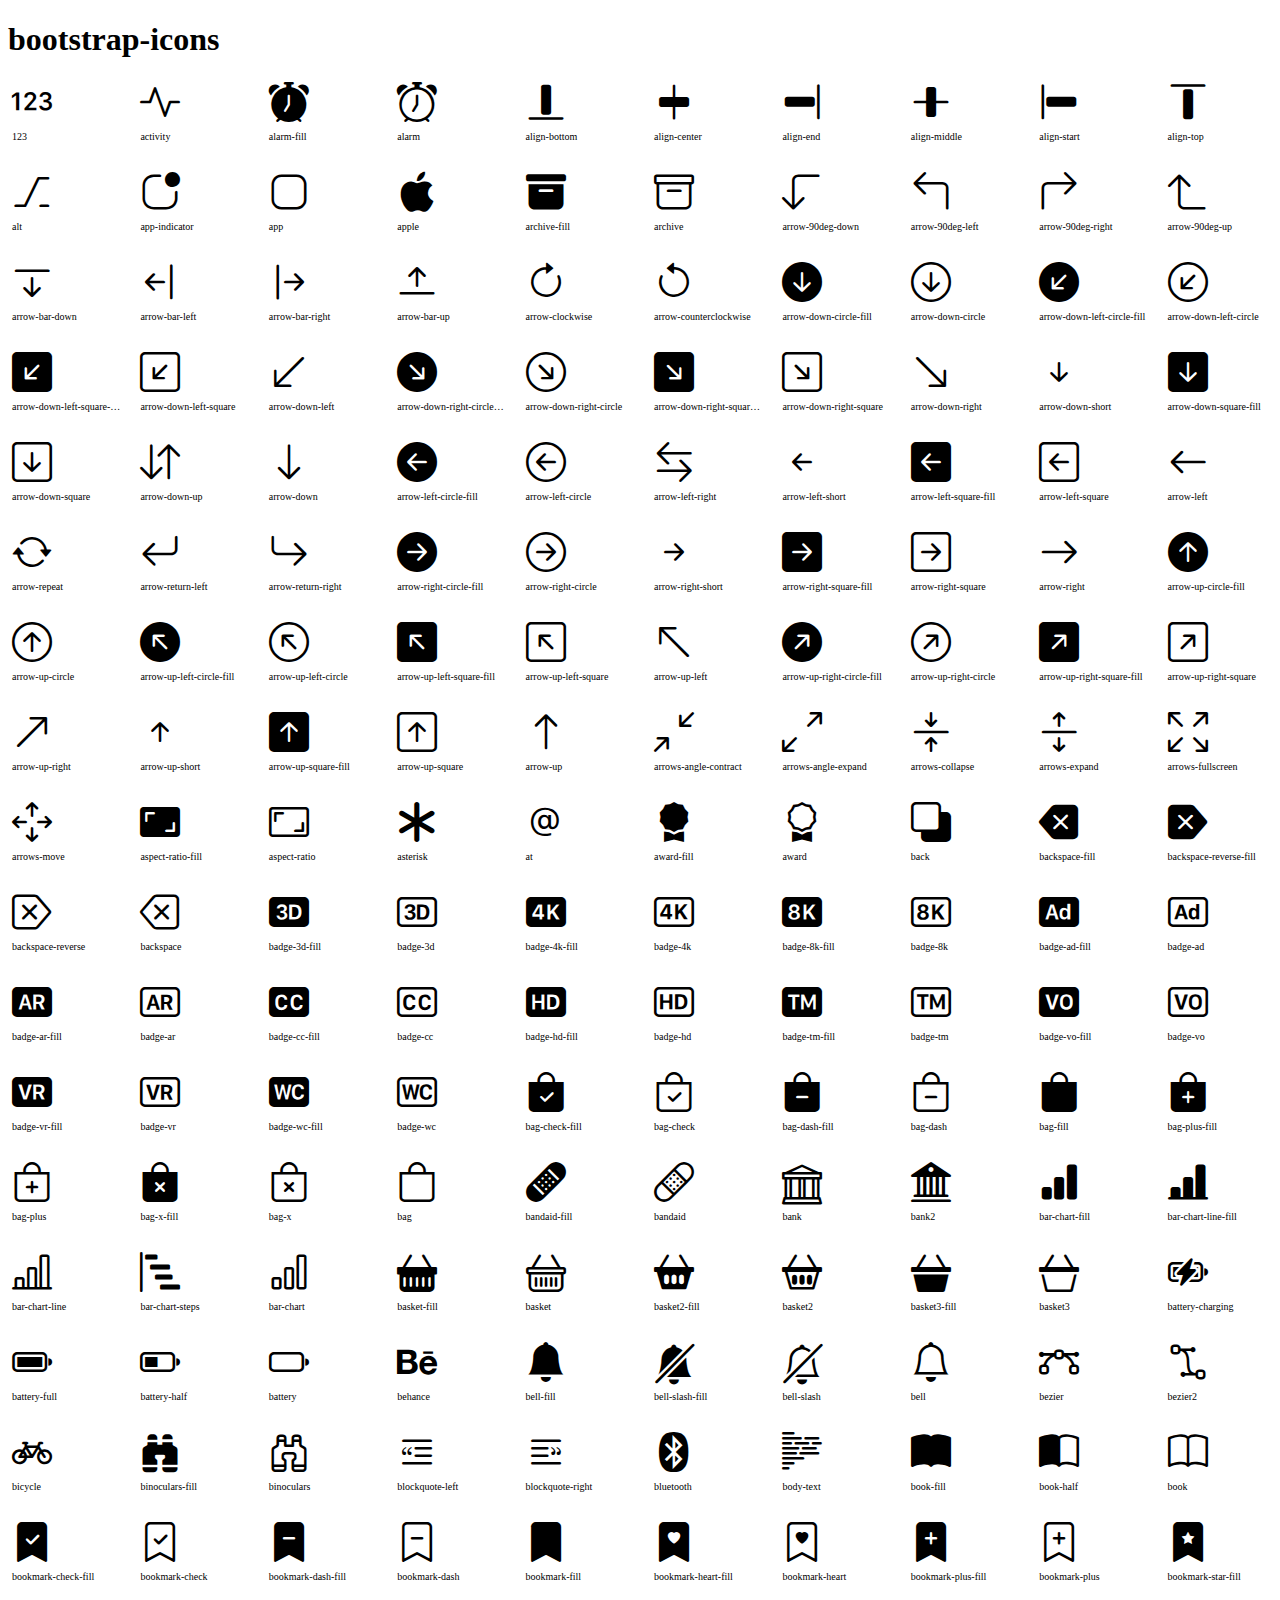
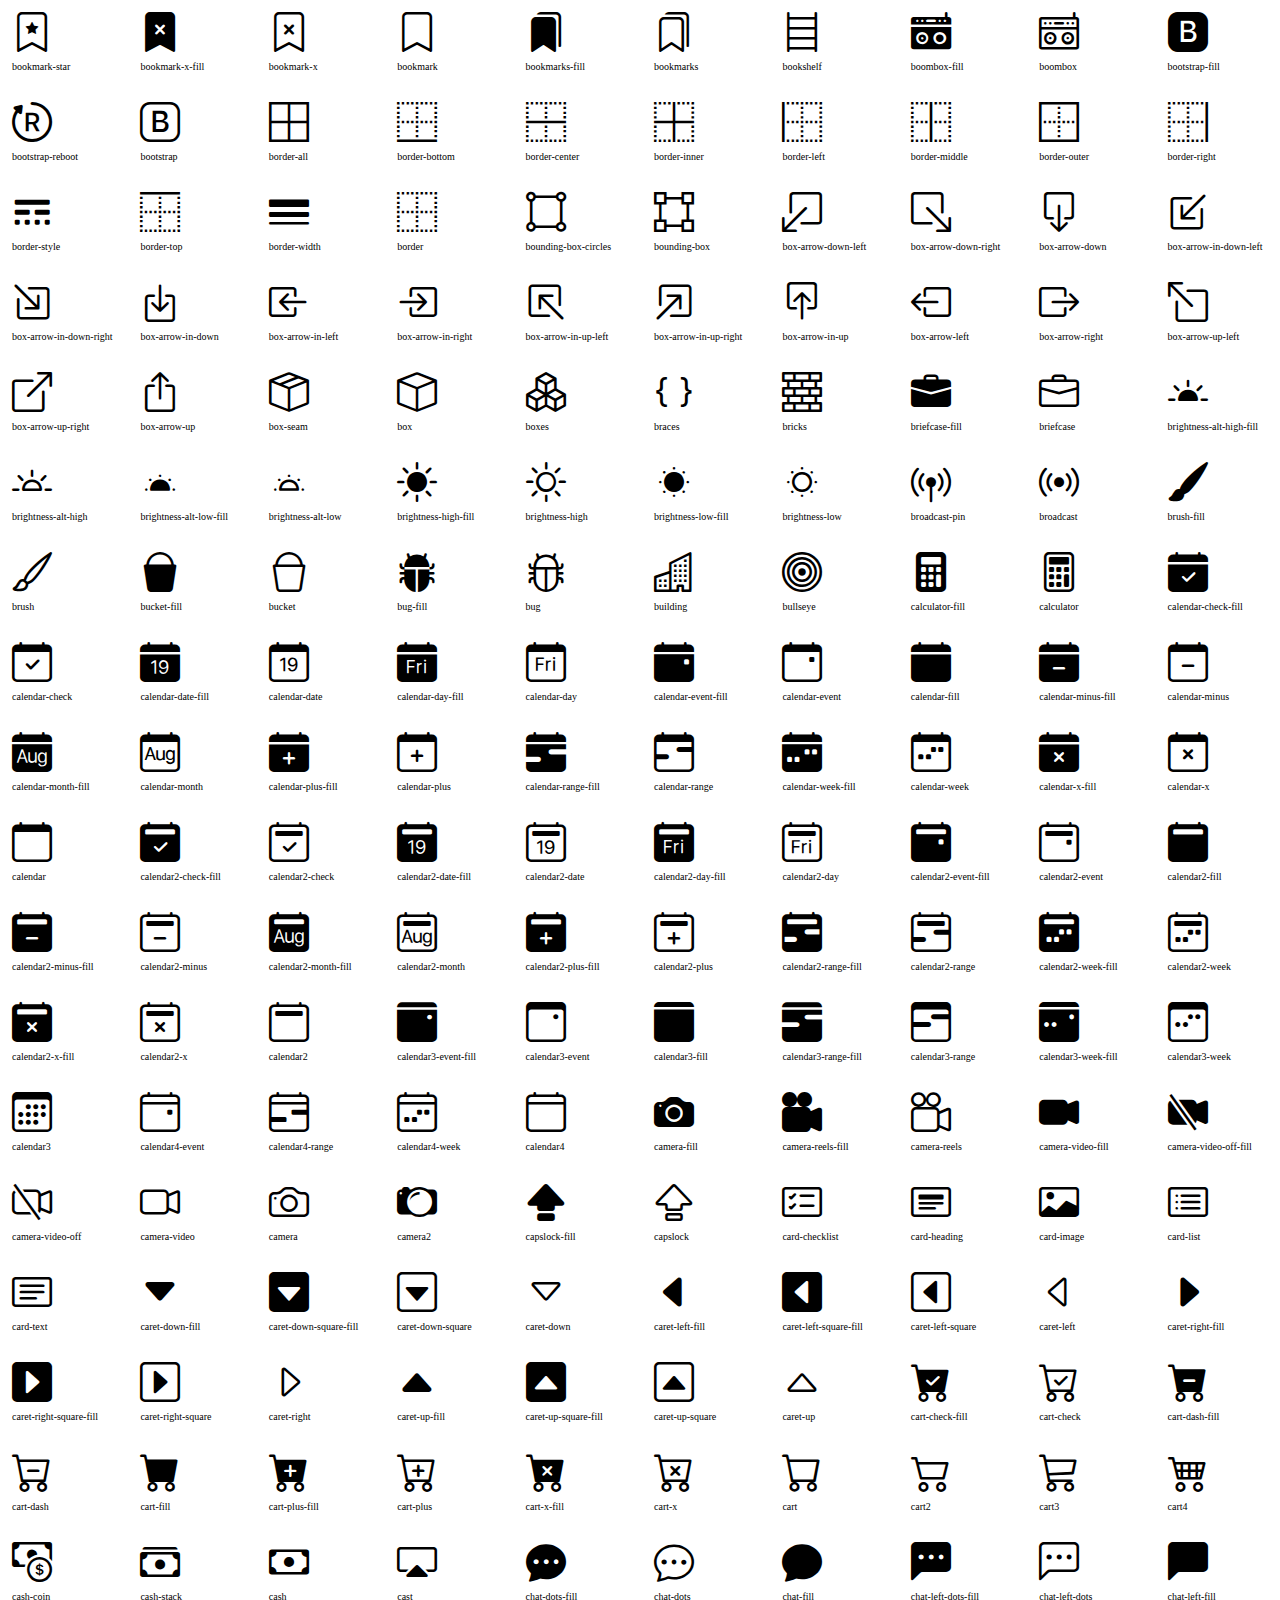
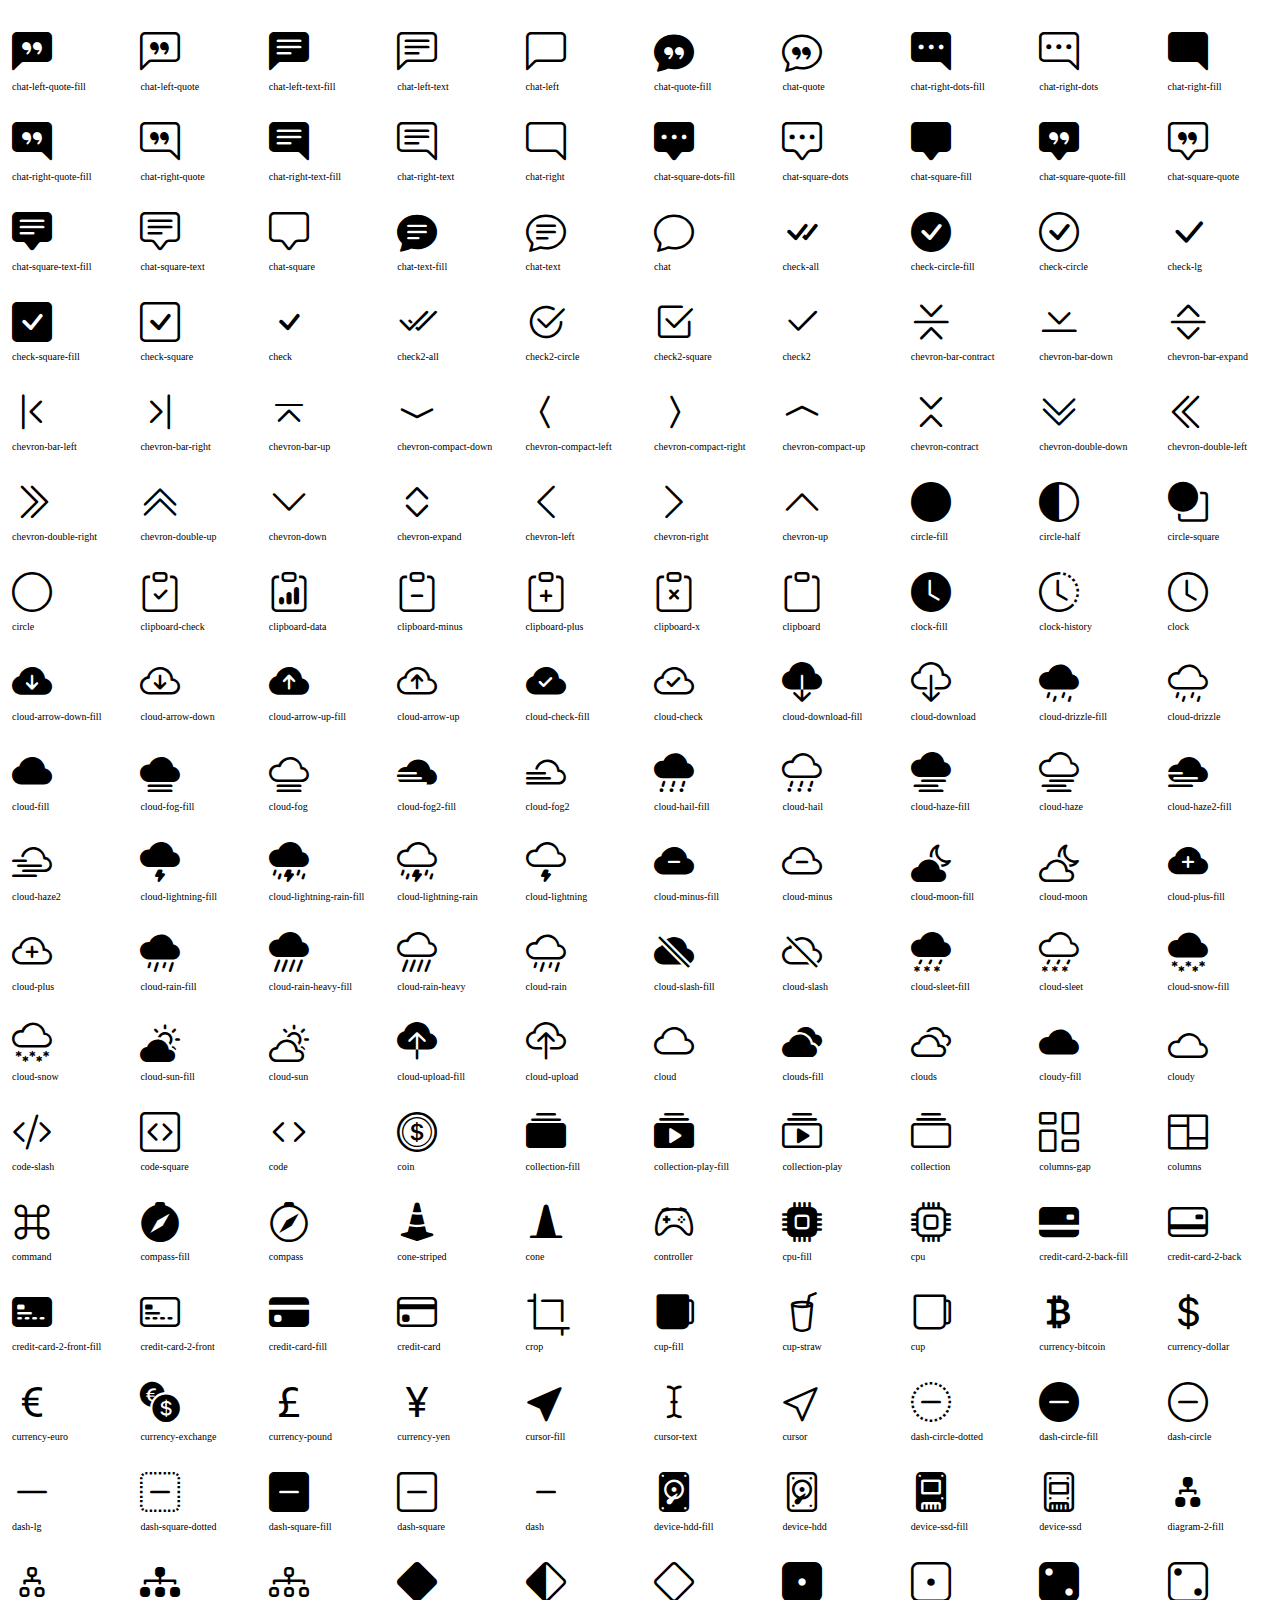
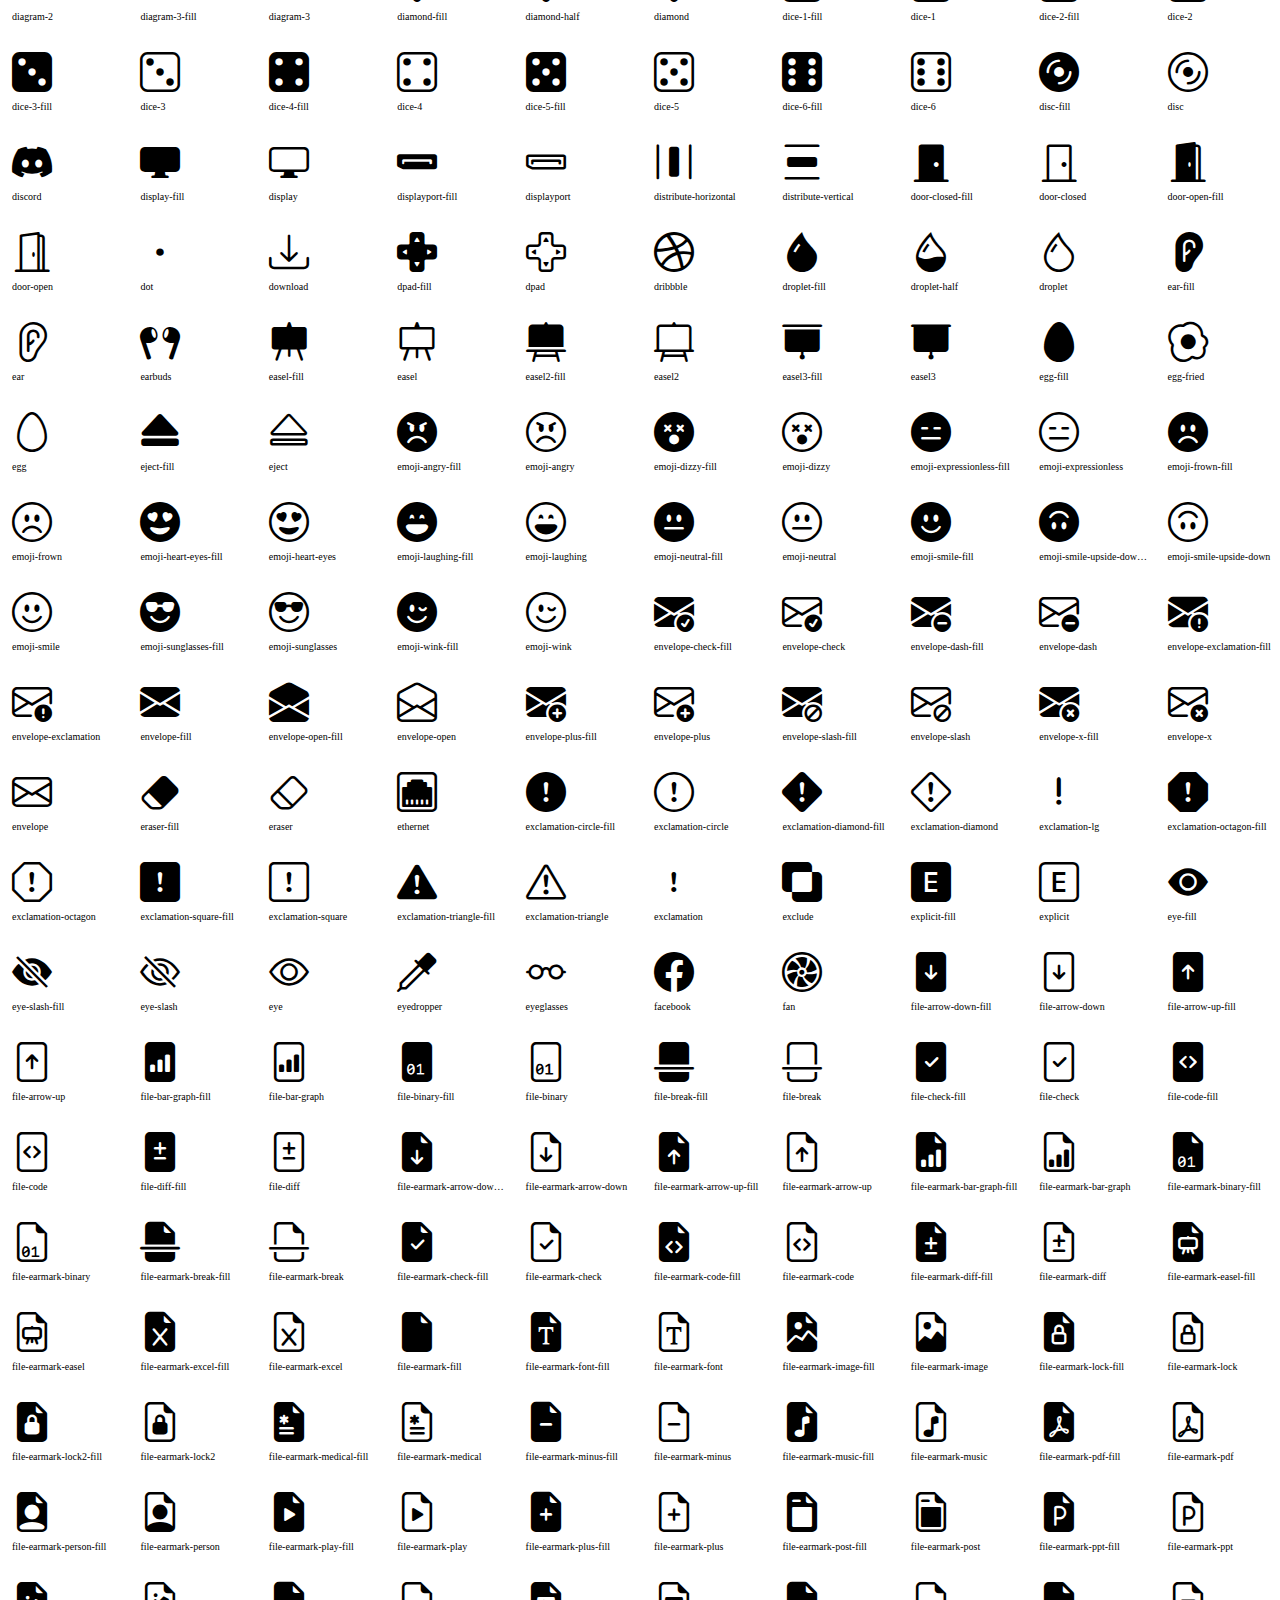
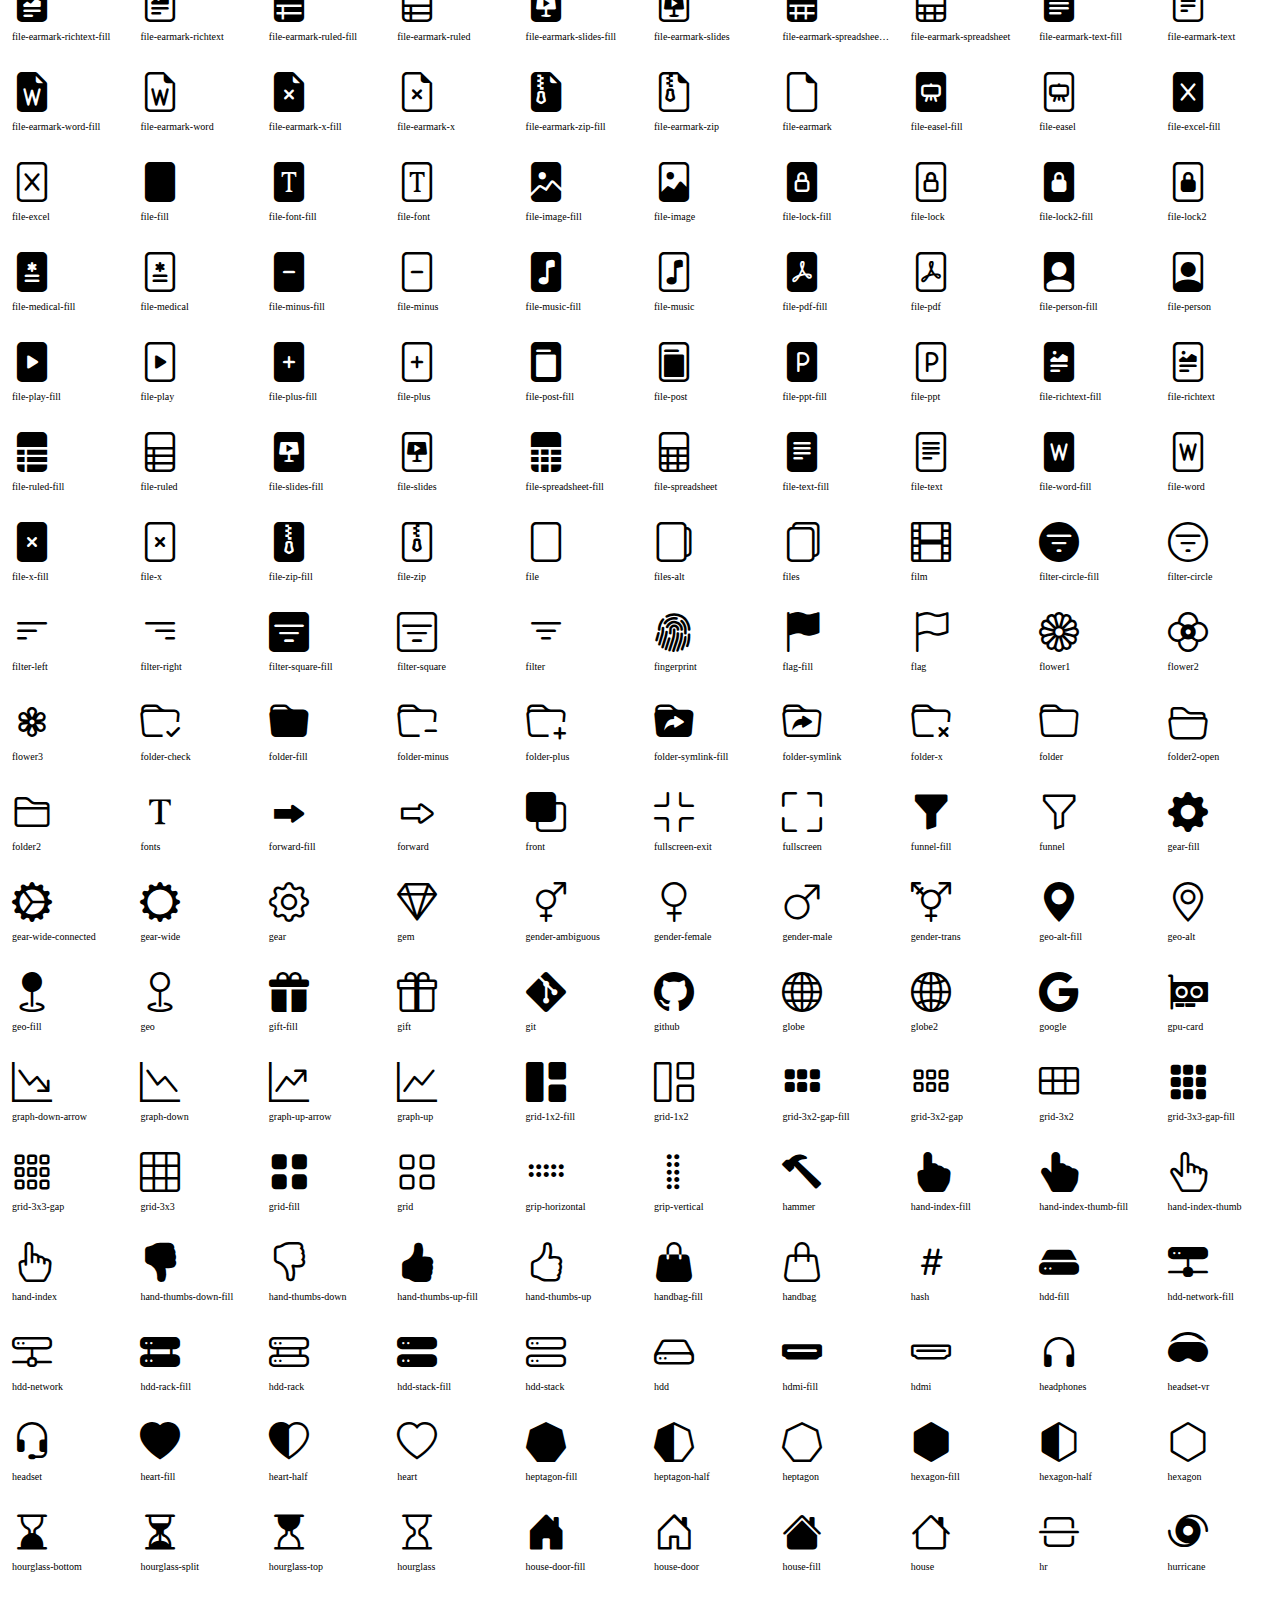
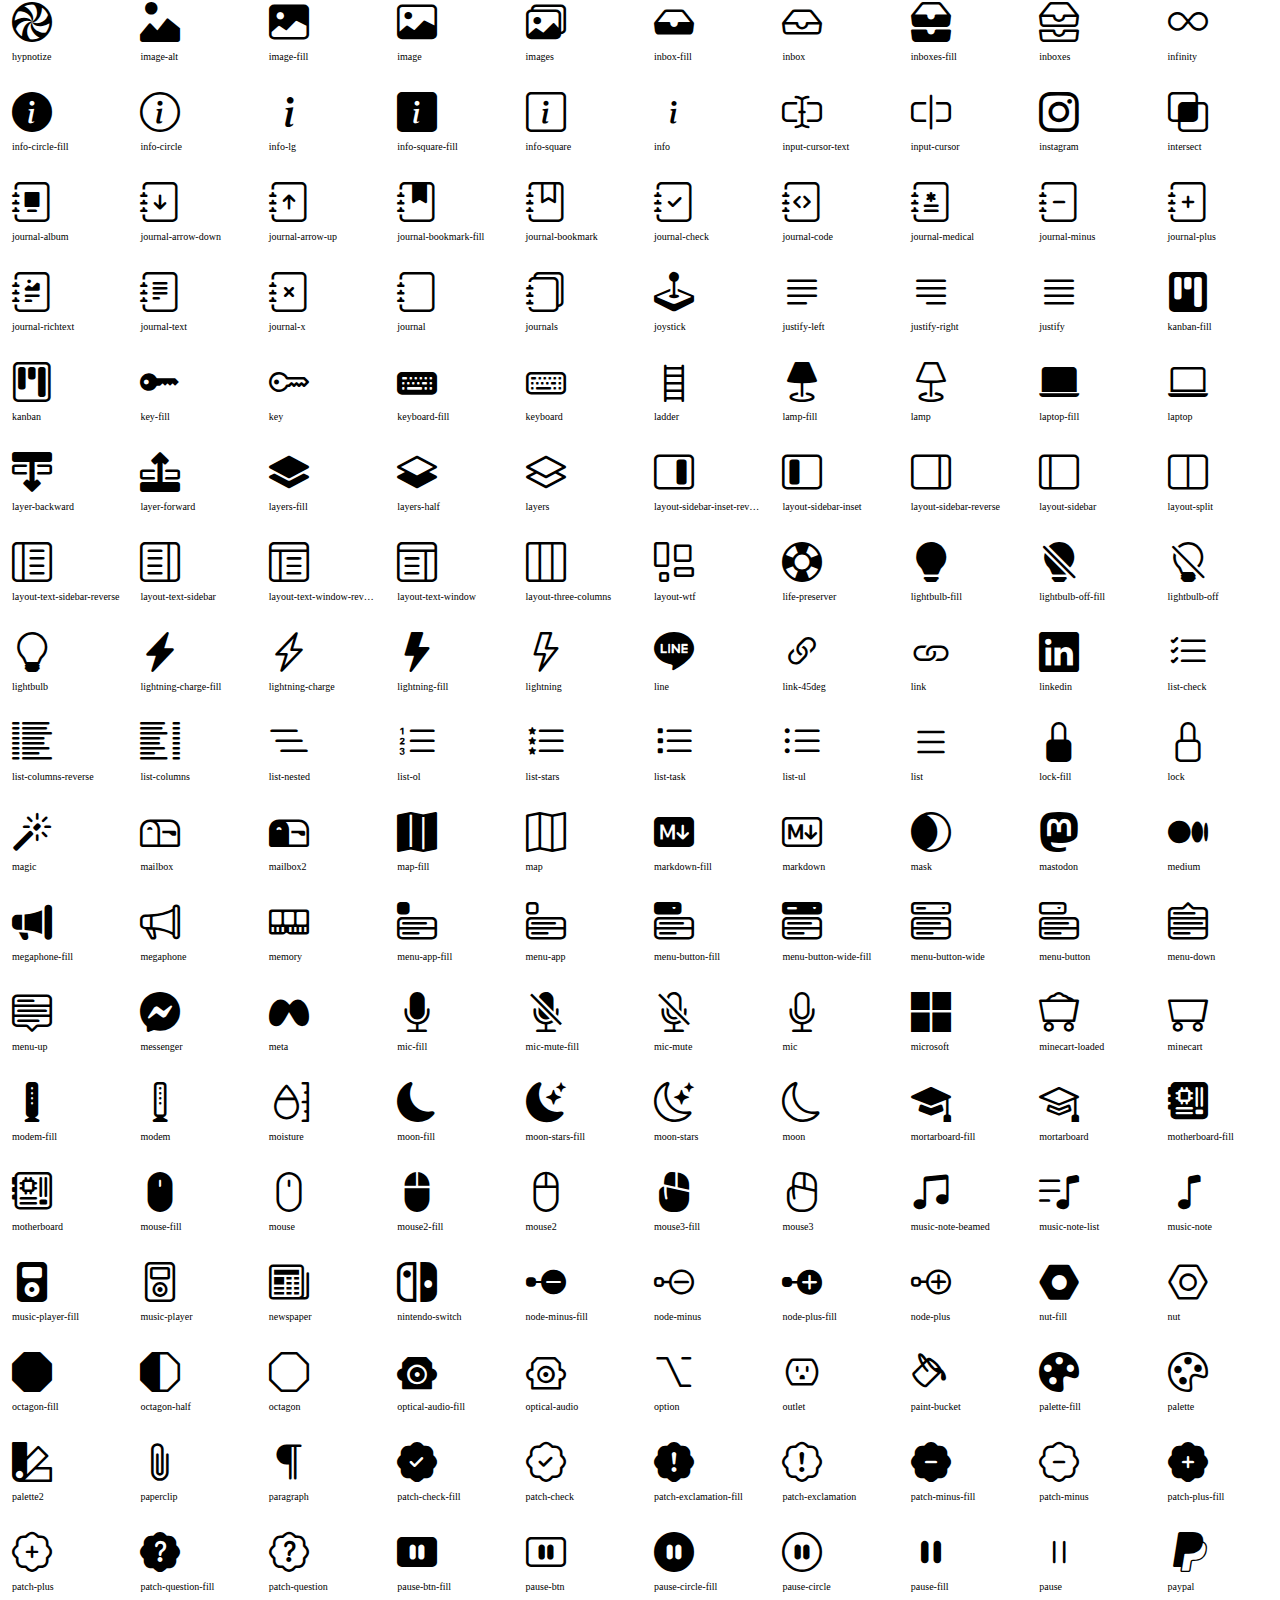
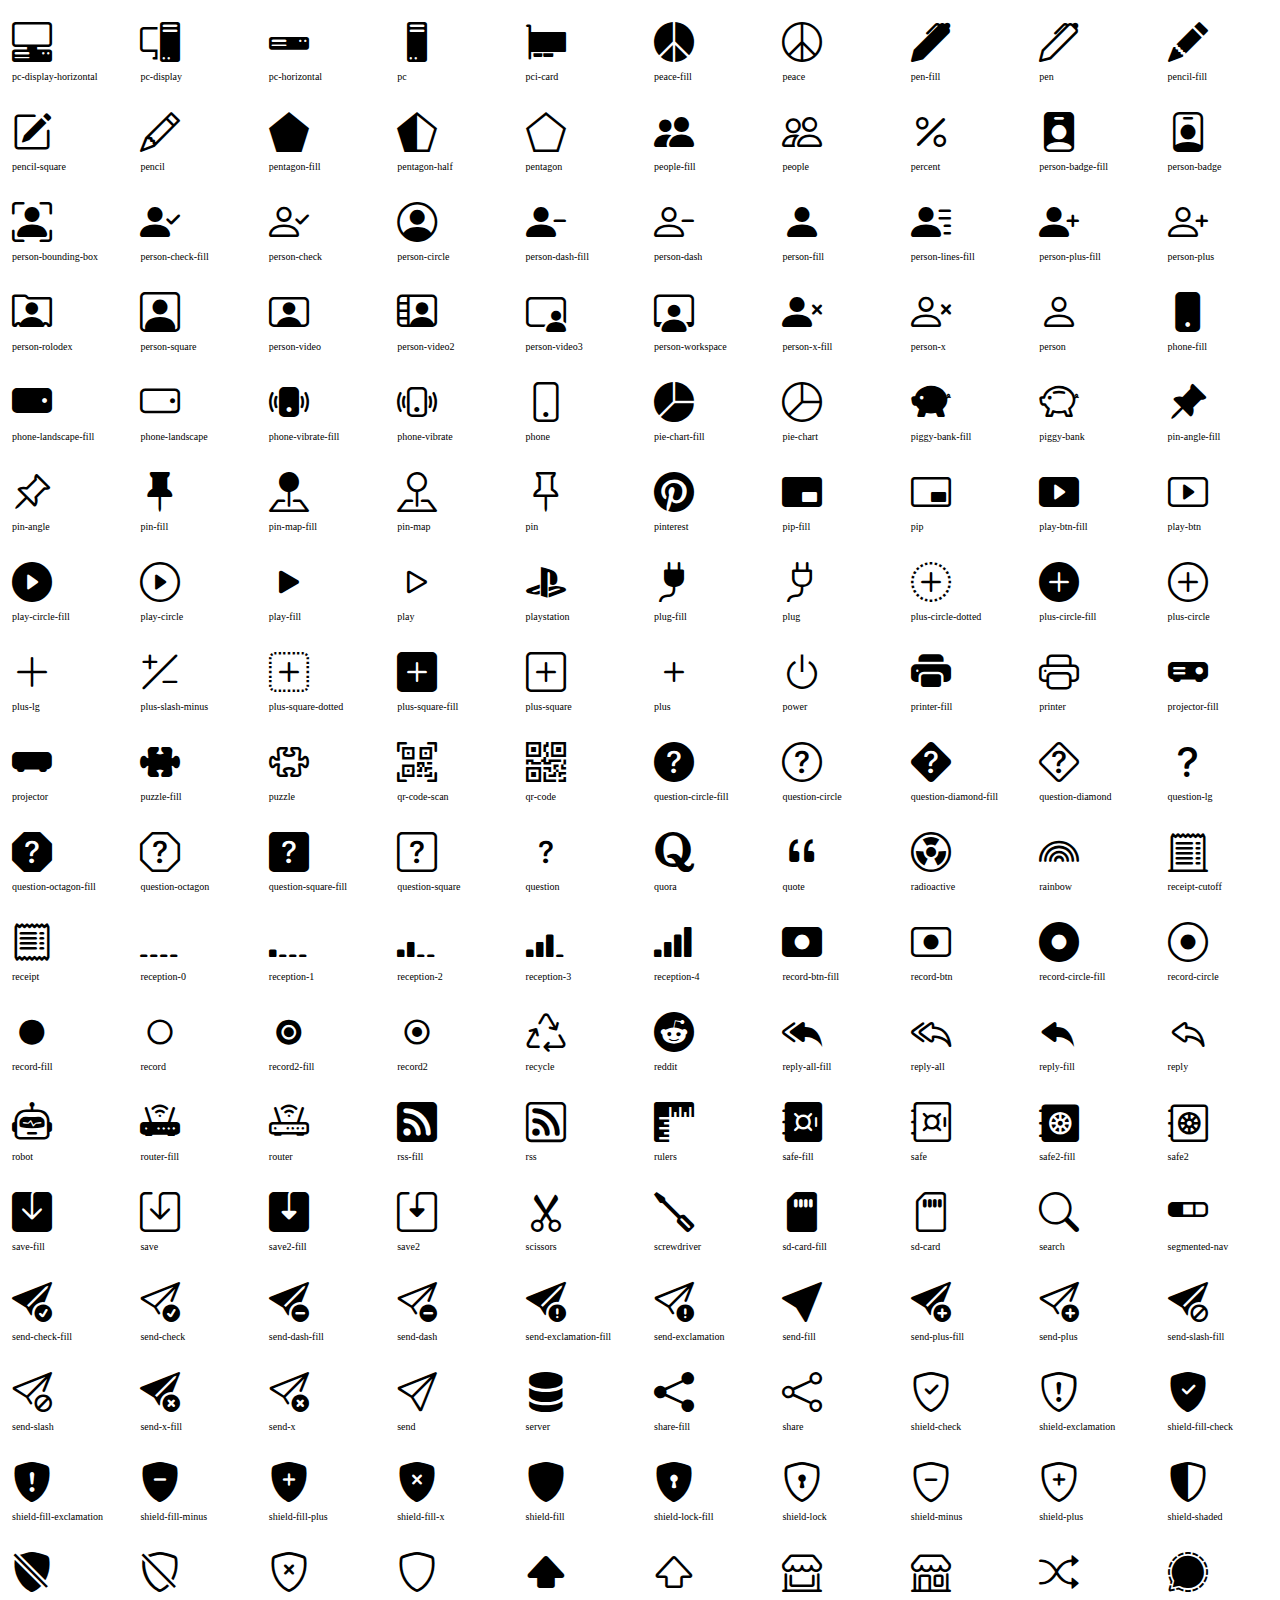
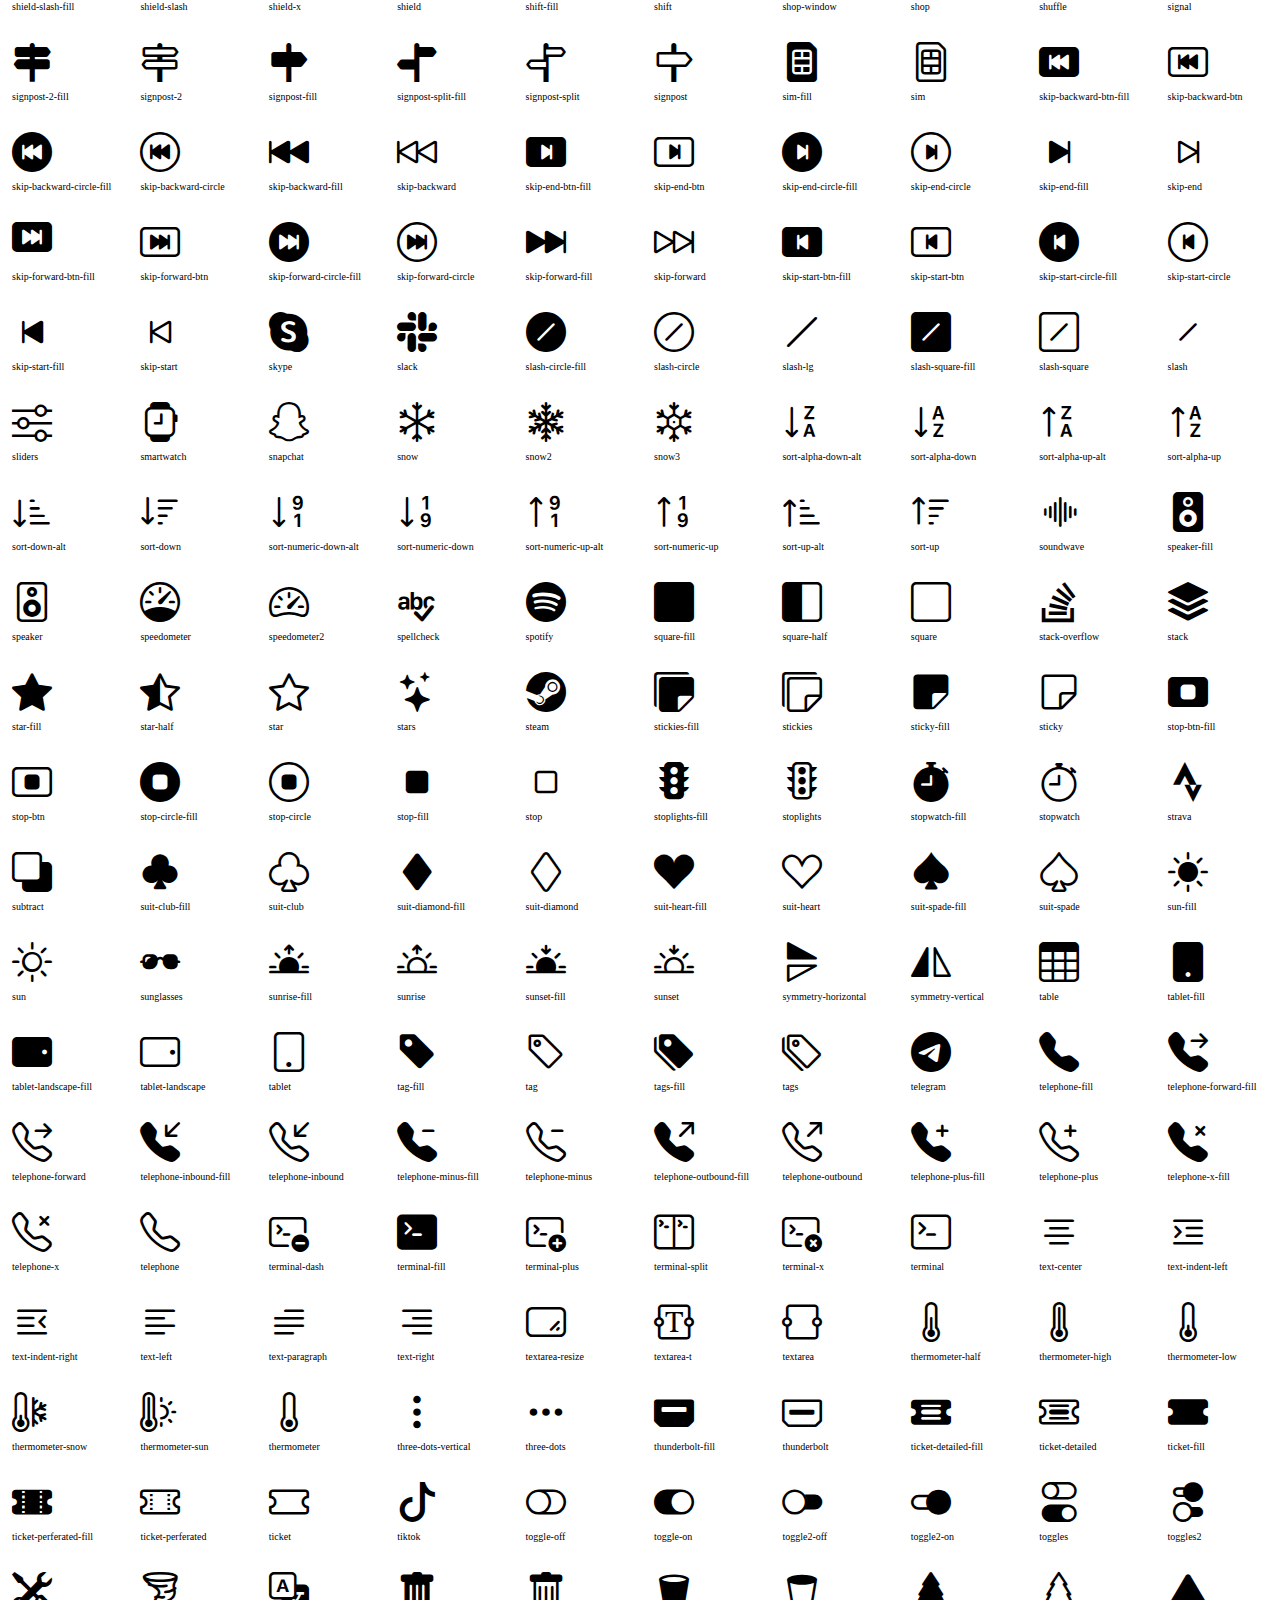
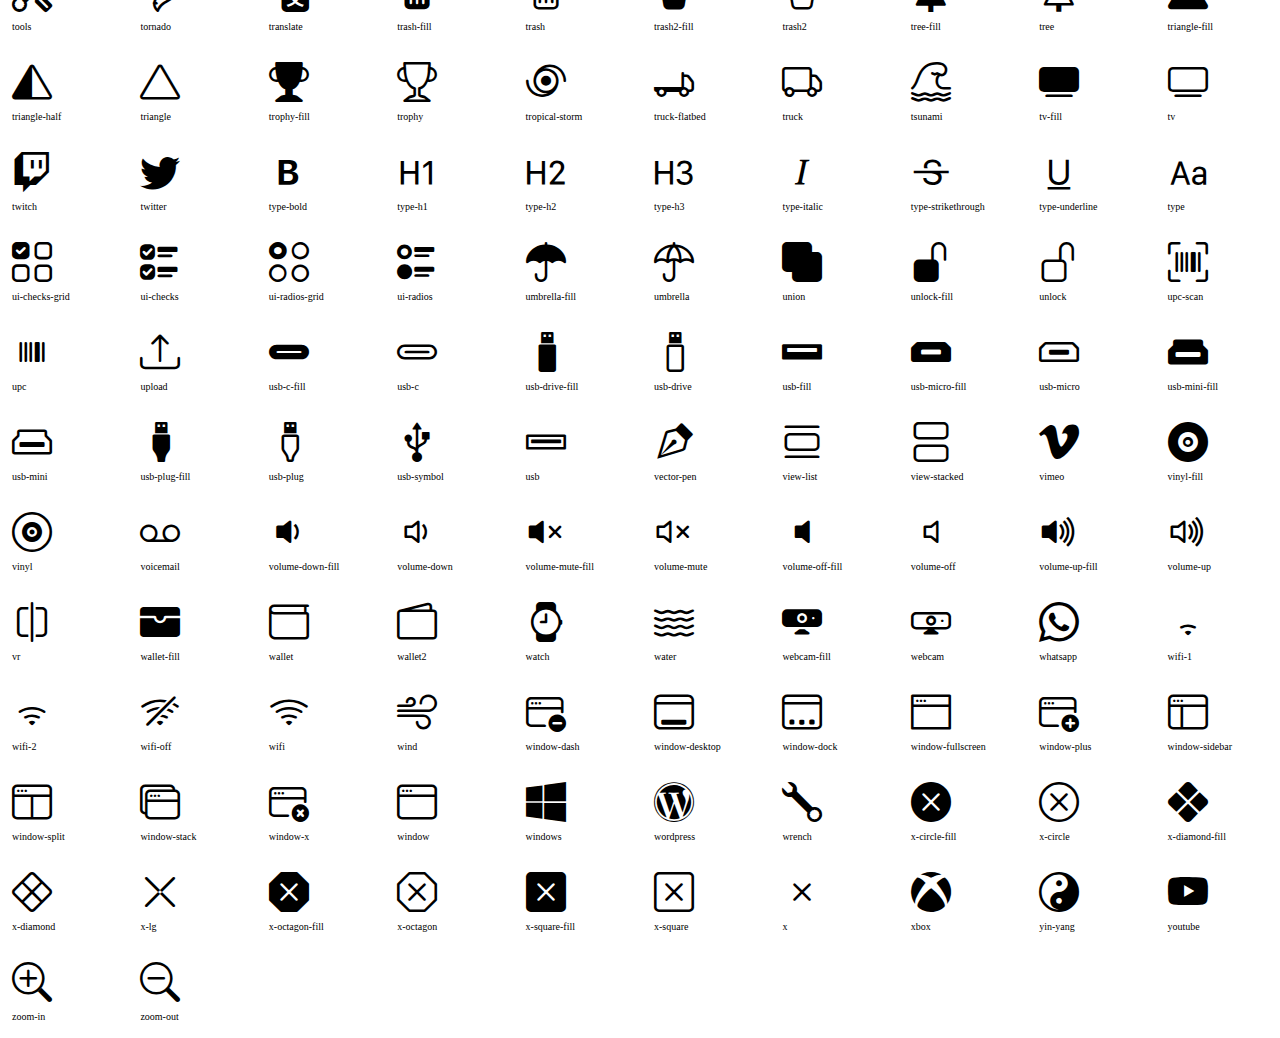
==== assets/vendor/bootstrap-icons/index.html @ a16dcbd9 "Add files via upload" ====
<!doctype html>
<html lang="en">
<head>
  <meta charset="utf-8">
  <title>bootstrap-icons</title>

  <style>
    .icons {
      display: grid;
      max-width: 100%;
      grid-template-columns: repeat(auto-fit, minmax(100px, 1fr) );
      gap: 1.25rem;
    }
    .icon {
      background-color: var(--bs-light);
      border-radius: .25rem;
    }
    .bi {
      margin: .25rem;
      font-size: 2.5rem;
    }
    .label {
      font-family: var(--bs-font-monospace);
    }
    .label {
      display: inline-block;
      width: 100%;
      overflow: hidden;
      padding: .25rem;
      font-size: .625rem;
      text-overflow: ellipsis;
      white-space: nowrap;
    }
  </style>

  <link rel="stylesheet" href="/assets/css/bootstrap.min.css">
  <link rel="stylesheet" href="bootstrap-icons.css">
</head>
<body class="text-center">

  <h1>bootstrap-icons</h1>

  <div class="icons">
    <div class="icon">
      <i class="bi bi-123"></i>
      <div class="label">123</div>
    </div>
    <div class="icon">
      <i class="bi bi-activity"></i>
      <div class="label">activity</div>
    </div>
    <div class="icon">
      <i class="bi bi-alarm-fill"></i>
      <div class="label">alarm-fill</div>
    </div>
    <div class="icon">
      <i class="bi bi-alarm"></i>
      <div class="label">alarm</div>
    </div>
    <div class="icon">
      <i class="bi bi-align-bottom"></i>
      <div class="label">align-bottom</div>
    </div>
    <div class="icon">
      <i class="bi bi-align-center"></i>
      <div class="label">align-center</div>
    </div>
    <div class="icon">
      <i class="bi bi-align-end"></i>
      <div class="label">align-end</div>
    </div>
    <div class="icon">
      <i class="bi bi-align-middle"></i>
      <div class="label">align-middle</div>
    </div>
    <div class="icon">
      <i class="bi bi-align-start"></i>
      <div class="label">align-start</div>
    </div>
    <div class="icon">
      <i class="bi bi-align-top"></i>
      <div class="label">align-top</div>
    </div>
    <div class="icon">
      <i class="bi bi-alt"></i>
      <div class="label">alt</div>
    </div>
    <div class="icon">
      <i class="bi bi-app-indicator"></i>
      <div class="label">app-indicator</div>
    </div>
    <div class="icon">
      <i class="bi bi-app"></i>
      <div class="label">app</div>
    </div>
    <div class="icon">
      <i class="bi bi-apple"></i>
      <div class="label">apple</div>
    </div>
    <div class="icon">
      <i class="bi bi-archive-fill"></i>
      <div class="label">archive-fill</div>
    </div>
    <div class="icon">
      <i class="bi bi-archive"></i>
      <div class="label">archive</div>
    </div>
    <div class="icon">
      <i class="bi bi-arrow-90deg-down"></i>
      <div class="label">arrow-90deg-down</div>
    </div>
    <div class="icon">
      <i class="bi bi-arrow-90deg-left"></i>
      <div class="label">arrow-90deg-left</div>
    </div>
    <div class="icon">
      <i class="bi bi-arrow-90deg-right"></i>
      <div class="label">arrow-90deg-right</div>
    </div>
    <div class="icon">
      <i class="bi bi-arrow-90deg-up"></i>
      <div class="label">arrow-90deg-up</div>
    </div>
    <div class="icon">
      <i class="bi bi-arrow-bar-down"></i>
      <div class="label">arrow-bar-down</div>
    </div>
    <div class="icon">
      <i class="bi bi-arrow-bar-left"></i>
      <div class="label">arrow-bar-left</div>
    </div>
    <div class="icon">
      <i class="bi bi-arrow-bar-right"></i>
      <div class="label">arrow-bar-right</div>
    </div>
    <div class="icon">
      <i class="bi bi-arrow-bar-up"></i>
      <div class="label">arrow-bar-up</div>
    </div>
    <div class="icon">
      <i class="bi bi-arrow-clockwise"></i>
      <div class="label">arrow-clockwise</div>
    </div>
    <div class="icon">
      <i class="bi bi-arrow-counterclockwise"></i>
      <div class="label">arrow-counterclockwise</div>
    </div>
    <div class="icon">
      <i class="bi bi-arrow-down-circle-fill"></i>
      <div class="label">arrow-down-circle-fill</div>
    </div>
    <div class="icon">
      <i class="bi bi-arrow-down-circle"></i>
      <div class="label">arrow-down-circle</div>
    </div>
    <div class="icon">
      <i class="bi bi-arrow-down-left-circle-fill"></i>
      <div class="label">arrow-down-left-circle-fill</div>
    </div>
    <div class="icon">
      <i class="bi bi-arrow-down-left-circle"></i>
      <div class="label">arrow-down-left-circle</div>
    </div>
    <div class="icon">
      <i class="bi bi-arrow-down-left-square-fill"></i>
      <div class="label">arrow-down-left-square-fill</div>
    </div>
    <div class="icon">
      <i class="bi bi-arrow-down-left-square"></i>
      <div class="label">arrow-down-left-square</div>
    </div>
    <div class="icon">
      <i class="bi bi-arrow-down-left"></i>
      <div class="label">arrow-down-left</div>
    </div>
    <div class="icon">
      <i class="bi bi-arrow-down-right-circle-fill"></i>
      <div class="label">arrow-down-right-circle-fill</div>
    </div>
    <div class="icon">
      <i class="bi bi-arrow-down-right-circle"></i>
      <div class="label">arrow-down-right-circle</div>
    </div>
    <div class="icon">
      <i class="bi bi-arrow-down-right-square-fill"></i>
      <div class="label">arrow-down-right-square-fill</div>
    </div>
    <div class="icon">
      <i class="bi bi-arrow-down-right-square"></i>
      <div class="label">arrow-down-right-square</div>
    </div>
    <div class="icon">
      <i class="bi bi-arrow-down-right"></i>
      <div class="label">arrow-down-right</div>
    </div>
    <div class="icon">
      <i class="bi bi-arrow-down-short"></i>
      <div class="label">arrow-down-short</div>
    </div>
    <div class="icon">
      <i class="bi bi-arrow-down-square-fill"></i>
      <div class="label">arrow-down-square-fill</div>
    </div>
    <div class="icon">
      <i class="bi bi-arrow-down-square"></i>
      <div class="label">arrow-down-square</div>
    </div>
    <div class="icon">
      <i class="bi bi-arrow-down-up"></i>
      <div class="label">arrow-down-up</div>
    </div>
    <div class="icon">
      <i class="bi bi-arrow-down"></i>
      <div class="label">arrow-down</div>
    </div>
    <div class="icon">
      <i class="bi bi-arrow-left-circle-fill"></i>
      <div class="label">arrow-left-circle-fill</div>
    </div>
    <div class="icon">
      <i class="bi bi-arrow-left-circle"></i>
      <div class="label">arrow-left-circle</div>
    </div>
    <div class="icon">
      <i class="bi bi-arrow-left-right"></i>
      <div class="label">arrow-left-right</div>
    </div>
    <div class="icon">
      <i class="bi bi-arrow-left-short"></i>
      <div class="label">arrow-left-short</div>
    </div>
    <div class="icon">
      <i class="bi bi-arrow-left-square-fill"></i>
      <div class="label">arrow-left-square-fill</div>
    </div>
    <div class="icon">
      <i class="bi bi-arrow-left-square"></i>
      <div class="label">arrow-left-square</div>
    </div>
    <div class="icon">
      <i class="bi bi-arrow-left"></i>
      <div class="label">arrow-left</div>
    </div>
    <div class="icon">
      <i class="bi bi-arrow-repeat"></i>
      <div class="label">arrow-repeat</div>
    </div>
    <div class="icon">
      <i class="bi bi-arrow-return-left"></i>
      <div class="label">arrow-return-left</div>
    </div>
    <div class="icon">
      <i class="bi bi-arrow-return-right"></i>
      <div class="label">arrow-return-right</div>
    </div>
    <div class="icon">
      <i class="bi bi-arrow-right-circle-fill"></i>
      <div class="label">arrow-right-circle-fill</div>
    </div>
    <div class="icon">
      <i class="bi bi-arrow-right-circle"></i>
      <div class="label">arrow-right-circle</div>
    </div>
    <div class="icon">
      <i class="bi bi-arrow-right-short"></i>
      <div class="label">arrow-right-short</div>
    </div>
    <div class="icon">
      <i class="bi bi-arrow-right-square-fill"></i>
      <div class="label">arrow-right-square-fill</div>
    </div>
    <div class="icon">
      <i class="bi bi-arrow-right-square"></i>
      <div class="label">arrow-right-square</div>
    </div>
    <div class="icon">
      <i class="bi bi-arrow-right"></i>
      <div class="label">arrow-right</div>
    </div>
    <div class="icon">
      <i class="bi bi-arrow-up-circle-fill"></i>
      <div class="label">arrow-up-circle-fill</div>
    </div>
    <div class="icon">
      <i class="bi bi-arrow-up-circle"></i>
      <div class="label">arrow-up-circle</div>
    </div>
    <div class="icon">
      <i class="bi bi-arrow-up-left-circle-fill"></i>
      <div class="label">arrow-up-left-circle-fill</div>
    </div>
    <div class="icon">
      <i class="bi bi-arrow-up-left-circle"></i>
      <div class="label">arrow-up-left-circle</div>
    </div>
    <div class="icon">
      <i class="bi bi-arrow-up-left-square-fill"></i>
      <div class="label">arrow-up-left-square-fill</div>
    </div>
    <div class="icon">
      <i class="bi bi-arrow-up-left-square"></i>
      <div class="label">arrow-up-left-square</div>
    </div>
    <div class="icon">
      <i class="bi bi-arrow-up-left"></i>
      <div class="label">arrow-up-left</div>
    </div>
    <div class="icon">
      <i class="bi bi-arrow-up-right-circle-fill"></i>
      <div class="label">arrow-up-right-circle-fill</div>
    </div>
    <div class="icon">
      <i class="bi bi-arrow-up-right-circle"></i>
      <div class="label">arrow-up-right-circle</div>
    </div>
    <div class="icon">
      <i class="bi bi-arrow-up-right-square-fill"></i>
      <div class="label">arrow-up-right-square-fill</div>
    </div>
    <div class="icon">
      <i class="bi bi-arrow-up-right-square"></i>
      <div class="label">arrow-up-right-square</div>
    </div>
    <div class="icon">
      <i class="bi bi-arrow-up-right"></i>
      <div class="label">arrow-up-right</div>
    </div>
    <div class="icon">
      <i class="bi bi-arrow-up-short"></i>
      <div class="label">arrow-up-short</div>
    </div>
    <div class="icon">
      <i class="bi bi-arrow-up-square-fill"></i>
      <div class="label">arrow-up-square-fill</div>
    </div>
    <div class="icon">
      <i class="bi bi-arrow-up-square"></i>
      <div class="label">arrow-up-square</div>
    </div>
    <div class="icon">
      <i class="bi bi-arrow-up"></i>
      <div class="label">arrow-up</div>
    </div>
    <div class="icon">
      <i class="bi bi-arrows-angle-contract"></i>
      <div class="label">arrows-angle-contract</div>
    </div>
    <div class="icon">
      <i class="bi bi-arrows-angle-expand"></i>
      <div class="label">arrows-angle-expand</div>
    </div>
    <div class="icon">
      <i class="bi bi-arrows-collapse"></i>
      <div class="label">arrows-collapse</div>
    </div>
    <div class="icon">
      <i class="bi bi-arrows-expand"></i>
      <div class="label">arrows-expand</div>
    </div>
    <div class="icon">
      <i class="bi bi-arrows-fullscreen"></i>
      <div class="label">arrows-fullscreen</div>
    </div>
    <div class="icon">
      <i class="bi bi-arrows-move"></i>
      <div class="label">arrows-move</div>
    </div>
    <div class="icon">
      <i class="bi bi-aspect-ratio-fill"></i>
      <div class="label">aspect-ratio-fill</div>
    </div>
    <div class="icon">
      <i class="bi bi-aspect-ratio"></i>
      <div class="label">aspect-ratio</div>
    </div>
    <div class="icon">
      <i class="bi bi-asterisk"></i>
      <div class="label">asterisk</div>
    </div>
    <div class="icon">
      <i class="bi bi-at"></i>
      <div class="label">at</div>
    </div>
    <div class="icon">
      <i class="bi bi-award-fill"></i>
      <div class="label">award-fill</div>
    </div>
    <div class="icon">
      <i class="bi bi-award"></i>
      <div class="label">award</div>
    </div>
    <div class="icon">
      <i class="bi bi-back"></i>
      <div class="label">back</div>
    </div>
    <div class="icon">
      <i class="bi bi-backspace-fill"></i>
      <div class="label">backspace-fill</div>
    </div>
    <div class="icon">
      <i class="bi bi-backspace-reverse-fill"></i>
      <div class="label">backspace-reverse-fill</div>
    </div>
    <div class="icon">
      <i class="bi bi-backspace-reverse"></i>
      <div class="label">backspace-reverse</div>
    </div>
    <div class="icon">
      <i class="bi bi-backspace"></i>
      <div class="label">backspace</div>
    </div>
    <div class="icon">
      <i class="bi bi-badge-3d-fill"></i>
      <div class="label">badge-3d-fill</div>
    </div>
    <div class="icon">
      <i class="bi bi-badge-3d"></i>
      <div class="label">badge-3d</div>
    </div>
    <div class="icon">
      <i class="bi bi-badge-4k-fill"></i>
      <div class="label">badge-4k-fill</div>
    </div>
    <div class="icon">
      <i class="bi bi-badge-4k"></i>
      <div class="label">badge-4k</div>
    </div>
    <div class="icon">
      <i class="bi bi-badge-8k-fill"></i>
      <div class="label">badge-8k-fill</div>
    </div>
    <div class="icon">
      <i class="bi bi-badge-8k"></i>
      <div class="label">badge-8k</div>
    </div>
    <div class="icon">
      <i class="bi bi-badge-ad-fill"></i>
      <div class="label">badge-ad-fill</div>
    </div>
    <div class="icon">
      <i class="bi bi-badge-ad"></i>
      <div class="label">badge-ad</div>
    </div>
    <div class="icon">
      <i class="bi bi-badge-ar-fill"></i>
      <div class="label">badge-ar-fill</div>
    </div>
    <div class="icon">
      <i class="bi bi-badge-ar"></i>
      <div class="label">badge-ar</div>
    </div>
    <div class="icon">
      <i class="bi bi-badge-cc-fill"></i>
      <div class="label">badge-cc-fill</div>
    </div>
    <div class="icon">
      <i class="bi bi-badge-cc"></i>
      <div class="label">badge-cc</div>
    </div>
    <div class="icon">
      <i class="bi bi-badge-hd-fill"></i>
      <div class="label">badge-hd-fill</div>
    </div>
    <div class="icon">
      <i class="bi bi-badge-hd"></i>
      <div class="label">badge-hd</div>
    </div>
    <div class="icon">
      <i class="bi bi-badge-tm-fill"></i>
      <div class="label">badge-tm-fill</div>
    </div>
    <div class="icon">
      <i class="bi bi-badge-tm"></i>
      <div class="label">badge-tm</div>
    </div>
    <div class="icon">
      <i class="bi bi-badge-vo-fill"></i>
      <div class="label">badge-vo-fill</div>
    </div>
    <div class="icon">
      <i class="bi bi-badge-vo"></i>
      <div class="label">badge-vo</div>
    </div>
    <div class="icon">
      <i class="bi bi-badge-vr-fill"></i>
      <div class="label">badge-vr-fill</div>
    </div>
    <div class="icon">
      <i class="bi bi-badge-vr"></i>
      <div class="label">badge-vr</div>
    </div>
    <div class="icon">
      <i class="bi bi-badge-wc-fill"></i>
      <div class="label">badge-wc-fill</div>
    </div>
    <div class="icon">
      <i class="bi bi-badge-wc"></i>
      <div class="label">badge-wc</div>
    </div>
    <div class="icon">
      <i class="bi bi-bag-check-fill"></i>
      <div class="label">bag-check-fill</div>
    </div>
    <div class="icon">
      <i class="bi bi-bag-check"></i>
      <div class="label">bag-check</div>
    </div>
    <div class="icon">
      <i class="bi bi-bag-dash-fill"></i>
      <div class="label">bag-dash-fill</div>
    </div>
    <div class="icon">
      <i class="bi bi-bag-dash"></i>
      <div class="label">bag-dash</div>
    </div>
    <div class="icon">
      <i class="bi bi-bag-fill"></i>
      <div class="label">bag-fill</div>
    </div>
    <div class="icon">
      <i class="bi bi-bag-plus-fill"></i>
      <div class="label">bag-plus-fill</div>
    </div>
    <div class="icon">
      <i class="bi bi-bag-plus"></i>
      <div class="label">bag-plus</div>
    </div>
    <div class="icon">
      <i class="bi bi-bag-x-fill"></i>
      <div class="label">bag-x-fill</div>
    </div>
    <div class="icon">
      <i class="bi bi-bag-x"></i>
      <div class="label">bag-x</div>
    </div>
    <div class="icon">
      <i class="bi bi-bag"></i>
      <div class="label">bag</div>
    </div>
    <div class="icon">
      <i class="bi bi-bandaid-fill"></i>
      <div class="label">bandaid-fill</div>
    </div>
    <div class="icon">
      <i class="bi bi-bandaid"></i>
      <div class="label">bandaid</div>
    </div>
    <div class="icon">
      <i class="bi bi-bank"></i>
      <div class="label">bank</div>
    </div>
    <div class="icon">
      <i class="bi bi-bank2"></i>
      <div class="label">bank2</div>
    </div>
    <div class="icon">
      <i class="bi bi-bar-chart-fill"></i>
      <div class="label">bar-chart-fill</div>
    </div>
    <div class="icon">
      <i class="bi bi-bar-chart-line-fill"></i>
      <div class="label">bar-chart-line-fill</div>
    </div>
    <div class="icon">
      <i class="bi bi-bar-chart-line"></i>
      <div class="label">bar-chart-line</div>
    </div>
    <div class="icon">
      <i class="bi bi-bar-chart-steps"></i>
      <div class="label">bar-chart-steps</div>
    </div>
    <div class="icon">
      <i class="bi bi-bar-chart"></i>
      <div class="label">bar-chart</div>
    </div>
    <div class="icon">
      <i class="bi bi-basket-fill"></i>
      <div class="label">basket-fill</div>
    </div>
    <div class="icon">
      <i class="bi bi-basket"></i>
      <div class="label">basket</div>
    </div>
    <div class="icon">
      <i class="bi bi-basket2-fill"></i>
      <div class="label">basket2-fill</div>
    </div>
    <div class="icon">
      <i class="bi bi-basket2"></i>
      <div class="label">basket2</div>
    </div>
    <div class="icon">
      <i class="bi bi-basket3-fill"></i>
      <div class="label">basket3-fill</div>
    </div>
    <div class="icon">
      <i class="bi bi-basket3"></i>
      <div class="label">basket3</div>
    </div>
    <div class="icon">
      <i class="bi bi-battery-charging"></i>
      <div class="label">battery-charging</div>
    </div>
    <div class="icon">
      <i class="bi bi-battery-full"></i>
      <div class="label">battery-full</div>
    </div>
    <div class="icon">
      <i class="bi bi-battery-half"></i>
      <div class="label">battery-half</div>
    </div>
    <div class="icon">
      <i class="bi bi-battery"></i>
      <div class="label">battery</div>
    </div>
    <div class="icon">
      <i class="bi bi-behance"></i>
      <div class="label">behance</div>
    </div>
    <div class="icon">
      <i class="bi bi-bell-fill"></i>
      <div class="label">bell-fill</div>
    </div>
    <div class="icon">
      <i class="bi bi-bell-slash-fill"></i>
      <div class="label">bell-slash-fill</div>
    </div>
    <div class="icon">
      <i class="bi bi-bell-slash"></i>
      <div class="label">bell-slash</div>
    </div>
    <div class="icon">
      <i class="bi bi-bell"></i>
      <div class="label">bell</div>
    </div>
    <div class="icon">
      <i class="bi bi-bezier"></i>
      <div class="label">bezier</div>
    </div>
    <div class="icon">
      <i class="bi bi-bezier2"></i>
      <div class="label">bezier2</div>
    </div>
    <div class="icon">
      <i class="bi bi-bicycle"></i>
      <div class="label">bicycle</div>
    </div>
    <div class="icon">
      <i class="bi bi-binoculars-fill"></i>
      <div class="label">binoculars-fill</div>
    </div>
    <div class="icon">
      <i class="bi bi-binoculars"></i>
      <div class="label">binoculars</div>
    </div>
    <div class="icon">
      <i class="bi bi-blockquote-left"></i>
      <div class="label">blockquote-left</div>
    </div>
    <div class="icon">
      <i class="bi bi-blockquote-right"></i>
      <div class="label">blockquote-right</div>
    </div>
    <div class="icon">
      <i class="bi bi-bluetooth"></i>
      <div class="label">bluetooth</div>
    </div>
    <div class="icon">
      <i class="bi bi-body-text"></i>
      <div class="label">body-text</div>
    </div>
    <div class="icon">
      <i class="bi bi-book-fill"></i>
      <div class="label">book-fill</div>
    </div>
    <div class="icon">
      <i class="bi bi-book-half"></i>
      <div class="label">book-half</div>
    </div>
    <div class="icon">
      <i class="bi bi-book"></i>
      <div class="label">book</div>
    </div>
    <div class="icon">
      <i class="bi bi-bookmark-check-fill"></i>
      <div class="label">bookmark-check-fill</div>
    </div>
    <div class="icon">
      <i class="bi bi-bookmark-check"></i>
      <div class="label">bookmark-check</div>
    </div>
    <div class="icon">
      <i class="bi bi-bookmark-dash-fill"></i>
      <div class="label">bookmark-dash-fill</div>
    </div>
    <div class="icon">
      <i class="bi bi-bookmark-dash"></i>
      <div class="label">bookmark-dash</div>
    </div>
    <div class="icon">
      <i class="bi bi-bookmark-fill"></i>
      <div class="label">bookmark-fill</div>
    </div>
    <div class="icon">
      <i class="bi bi-bookmark-heart-fill"></i>
      <div class="label">bookmark-heart-fill</div>
    </div>
    <div class="icon">
      <i class="bi bi-bookmark-heart"></i>
      <div class="label">bookmark-heart</div>
    </div>
    <div class="icon">
      <i class="bi bi-bookmark-plus-fill"></i>
      <div class="label">bookmark-plus-fill</div>
    </div>
    <div class="icon">
      <i class="bi bi-bookmark-plus"></i>
      <div class="label">bookmark-plus</div>
    </div>
    <div class="icon">
      <i class="bi bi-bookmark-star-fill"></i>
      <div class="label">bookmark-star-fill</div>
    </div>
    <div class="icon">
      <i class="bi bi-bookmark-star"></i>
      <div class="label">bookmark-star</div>
    </div>
    <div class="icon">
      <i class="bi bi-bookmark-x-fill"></i>
      <div class="label">bookmark-x-fill</div>
    </div>
    <div class="icon">
      <i class="bi bi-bookmark-x"></i>
      <div class="label">bookmark-x</div>
    </div>
    <div class="icon">
      <i class="bi bi-bookmark"></i>
      <div class="label">bookmark</div>
    </div>
    <div class="icon">
      <i class="bi bi-bookmarks-fill"></i>
      <div class="label">bookmarks-fill</div>
    </div>
    <div class="icon">
      <i class="bi bi-bookmarks"></i>
      <div class="label">bookmarks</div>
    </div>
    <div class="icon">
      <i class="bi bi-bookshelf"></i>
      <div class="label">bookshelf</div>
    </div>
    <div class="icon">
      <i class="bi bi-boombox-fill"></i>
      <div class="label">boombox-fill</div>
    </div>
    <div class="icon">
      <i class="bi bi-boombox"></i>
      <div class="label">boombox</div>
    </div>
    <div class="icon">
      <i class="bi bi-bootstrap-fill"></i>
      <div class="label">bootstrap-fill</div>
    </div>
    <div class="icon">
      <i class="bi bi-bootstrap-reboot"></i>
      <div class="label">bootstrap-reboot</div>
    </div>
    <div class="icon">
      <i class="bi bi-bootstrap"></i>
      <div class="label">bootstrap</div>
    </div>
    <div class="icon">
      <i class="bi bi-border-all"></i>
      <div class="label">border-all</div>
    </div>
    <div class="icon">
      <i class="bi bi-border-bottom"></i>
      <div class="label">border-bottom</div>
    </div>
    <div class="icon">
      <i class="bi bi-border-center"></i>
      <div class="label">border-center</div>
    </div>
    <div class="icon">
      <i class="bi bi-border-inner"></i>
      <div class="label">border-inner</div>
    </div>
    <div class="icon">
      <i class="bi bi-border-left"></i>
      <div class="label">border-left</div>
    </div>
    <div class="icon">
      <i class="bi bi-border-middle"></i>
      <div class="label">border-middle</div>
    </div>
    <div class="icon">
      <i class="bi bi-border-outer"></i>
      <div class="label">border-outer</div>
    </div>
    <div class="icon">
      <i class="bi bi-border-right"></i>
      <div class="label">border-right</div>
    </div>
    <div class="icon">
      <i class="bi bi-border-style"></i>
      <div class="label">border-style</div>
    </div>
    <div class="icon">
      <i class="bi bi-border-top"></i>
      <div class="label">border-top</div>
    </div>
    <div class="icon">
      <i class="bi bi-border-width"></i>
      <div class="label">border-width</div>
    </div>
    <div class="icon">
      <i class="bi bi-border"></i>
      <div class="label">border</div>
    </div>
    <div class="icon">
      <i class="bi bi-bounding-box-circles"></i>
      <div class="label">bounding-box-circles</div>
    </div>
    <div class="icon">
      <i class="bi bi-bounding-box"></i>
      <div class="label">bounding-box</div>
    </div>
    <div class="icon">
      <i class="bi bi-box-arrow-down-left"></i>
      <div class="label">box-arrow-down-left</div>
    </div>
    <div class="icon">
      <i class="bi bi-box-arrow-down-right"></i>
      <div class="label">box-arrow-down-right</div>
    </div>
    <div class="icon">
      <i class="bi bi-box-arrow-down"></i>
      <div class="label">box-arrow-down</div>
    </div>
    <div class="icon">
      <i class="bi bi-box-arrow-in-down-left"></i>
      <div class="label">box-arrow-in-down-left</div>
    </div>
    <div class="icon">
      <i class="bi bi-box-arrow-in-down-right"></i>
      <div class="label">box-arrow-in-down-right</div>
    </div>
    <div class="icon">
      <i class="bi bi-box-arrow-in-down"></i>
      <div class="label">box-arrow-in-down</div>
    </div>
    <div class="icon">
      <i class="bi bi-box-arrow-in-left"></i>
      <div class="label">box-arrow-in-left</div>
    </div>
    <div class="icon">
      <i class="bi bi-box-arrow-in-right"></i>
      <div class="label">box-arrow-in-right</div>
    </div>
    <div class="icon">
      <i class="bi bi-box-arrow-in-up-left"></i>
      <div class="label">box-arrow-in-up-left</div>
    </div>
    <div class="icon">
      <i class="bi bi-box-arrow-in-up-right"></i>
      <div class="label">box-arrow-in-up-right</div>
    </div>
    <div class="icon">
      <i class="bi bi-box-arrow-in-up"></i>
      <div class="label">box-arrow-in-up</div>
    </div>
    <div class="icon">
      <i class="bi bi-box-arrow-left"></i>
      <div class="label">box-arrow-left</div>
    </div>
    <div class="icon">
      <i class="bi bi-box-arrow-right"></i>
      <div class="label">box-arrow-right</div>
    </div>
    <div class="icon">
      <i class="bi bi-box-arrow-up-left"></i>
      <div class="label">box-arrow-up-left</div>
    </div>
    <div class="icon">
      <i class="bi bi-box-arrow-up-right"></i>
      <div class="label">box-arrow-up-right</div>
    </div>
    <div class="icon">
      <i class="bi bi-box-arrow-up"></i>
      <div class="label">box-arrow-up</div>
    </div>
    <div class="icon">
      <i class="bi bi-box-seam"></i>
      <div class="label">box-seam</div>
    </div>
    <div class="icon">
      <i class="bi bi-box"></i>
      <div class="label">box</div>
    </div>
    <div class="icon">
      <i class="bi bi-boxes"></i>
      <div class="label">boxes</div>
    </div>
    <div class="icon">
      <i class="bi bi-braces"></i>
      <div class="label">braces</div>
    </div>
    <div class="icon">
      <i class="bi bi-bricks"></i>
      <div class="label">bricks</div>
    </div>
    <div class="icon">
      <i class="bi bi-briefcase-fill"></i>
      <div class="label">briefcase-fill</div>
    </div>
    <div class="icon">
      <i class="bi bi-briefcase"></i>
      <div class="label">briefcase</div>
    </div>
    <div class="icon">
      <i class="bi bi-brightness-alt-high-fill"></i>
      <div class="label">brightness-alt-high-fill</div>
    </div>
    <div class="icon">
      <i class="bi bi-brightness-alt-high"></i>
      <div class="label">brightness-alt-high</div>
    </div>
    <div class="icon">
      <i class="bi bi-brightness-alt-low-fill"></i>
      <div class="label">brightness-alt-low-fill</div>
    </div>
    <div class="icon">
      <i class="bi bi-brightness-alt-low"></i>
      <div class="label">brightness-alt-low</div>
    </div>
    <div class="icon">
      <i class="bi bi-brightness-high-fill"></i>
      <div class="label">brightness-high-fill</div>
    </div>
    <div class="icon">
      <i class="bi bi-brightness-high"></i>
      <div class="label">brightness-high</div>
    </div>
    <div class="icon">
      <i class="bi bi-brightness-low-fill"></i>
      <div class="label">brightness-low-fill</div>
    </div>
    <div class="icon">
      <i class="bi bi-brightness-low"></i>
      <div class="label">brightness-low</div>
    </div>
    <div class="icon">
      <i class="bi bi-broadcast-pin"></i>
      <div class="label">broadcast-pin</div>
    </div>
    <div class="icon">
      <i class="bi bi-broadcast"></i>
      <div class="label">broadcast</div>
    </div>
    <div class="icon">
      <i class="bi bi-brush-fill"></i>
      <div class="label">brush-fill</div>
    </div>
    <div class="icon">
      <i class="bi bi-brush"></i>
      <div class="label">brush</div>
    </div>
    <div class="icon">
      <i class="bi bi-bucket-fill"></i>
      <div class="label">bucket-fill</div>
    </div>
    <div class="icon">
      <i class="bi bi-bucket"></i>
      <div class="label">bucket</div>
    </div>
    <div class="icon">
      <i class="bi bi-bug-fill"></i>
      <div class="label">bug-fill</div>
    </div>
    <div class="icon">
      <i class="bi bi-bug"></i>
      <div class="label">bug</div>
    </div>
    <div class="icon">
      <i class="bi bi-building"></i>
      <div class="label">building</div>
    </div>
    <div class="icon">
      <i class="bi bi-bullseye"></i>
      <div class="label">bullseye</div>
    </div>
    <div class="icon">
      <i class="bi bi-calculator-fill"></i>
      <div class="label">calculator-fill</div>
    </div>
    <div class="icon">
      <i class="bi bi-calculator"></i>
      <div class="label">calculator</div>
    </div>
    <div class="icon">
      <i class="bi bi-calendar-check-fill"></i>
      <div class="label">calendar-check-fill</div>
    </div>
    <div class="icon">
      <i class="bi bi-calendar-check"></i>
      <div class="label">calendar-check</div>
    </div>
    <div class="icon">
      <i class="bi bi-calendar-date-fill"></i>
      <div class="label">calendar-date-fill</div>
    </div>
    <div class="icon">
      <i class="bi bi-calendar-date"></i>
      <div class="label">calendar-date</div>
    </div>
    <div class="icon">
      <i class="bi bi-calendar-day-fill"></i>
      <div class="label">calendar-day-fill</div>
    </div>
    <div class="icon">
      <i class="bi bi-calendar-day"></i>
      <div class="label">calendar-day</div>
    </div>
    <div class="icon">
      <i class="bi bi-calendar-event-fill"></i>
      <div class="label">calendar-event-fill</div>
    </div>
    <div class="icon">
      <i class="bi bi-calendar-event"></i>
      <div class="label">calendar-event</div>
    </div>
    <div class="icon">
      <i class="bi bi-calendar-fill"></i>
      <div class="label">calendar-fill</div>
    </div>
    <div class="icon">
      <i class="bi bi-calendar-minus-fill"></i>
      <div class="label">calendar-minus-fill</div>
    </div>
    <div class="icon">
      <i class="bi bi-calendar-minus"></i>
      <div class="label">calendar-minus</div>
    </div>
    <div class="icon">
      <i class="bi bi-calendar-month-fill"></i>
      <div class="label">calendar-month-fill</div>
    </div>
    <div class="icon">
      <i class="bi bi-calendar-month"></i>
      <div class="label">calendar-month</div>
    </div>
    <div class="icon">
      <i class="bi bi-calendar-plus-fill"></i>
      <div class="label">calendar-plus-fill</div>
    </div>
    <div class="icon">
      <i class="bi bi-calendar-plus"></i>
      <div class="label">calendar-plus</div>
    </div>
    <div class="icon">
      <i class="bi bi-calendar-range-fill"></i>
      <div class="label">calendar-range-fill</div>
    </div>
    <div class="icon">
      <i class="bi bi-calendar-range"></i>
      <div class="label">calendar-range</div>
    </div>
    <div class="icon">
      <i class="bi bi-calendar-week-fill"></i>
      <div class="label">calendar-week-fill</div>
    </div>
    <div class="icon">
      <i class="bi bi-calendar-week"></i>
      <div class="label">calendar-week</div>
    </div>
    <div class="icon">
      <i class="bi bi-calendar-x-fill"></i>
      <div class="label">calendar-x-fill</div>
    </div>
    <div class="icon">
      <i class="bi bi-calendar-x"></i>
      <div class="label">calendar-x</div>
    </div>
    <div class="icon">
      <i class="bi bi-calendar"></i>
      <div class="label">calendar</div>
    </div>
    <div class="icon">
      <i class="bi bi-calendar2-check-fill"></i>
      <div class="label">calendar2-check-fill</div>
    </div>
    <div class="icon">
      <i class="bi bi-calendar2-check"></i>
      <div class="label">calendar2-check</div>
    </div>
    <div class="icon">
      <i class="bi bi-calendar2-date-fill"></i>
      <div class="label">calendar2-date-fill</div>
    </div>
    <div class="icon">
      <i class="bi bi-calendar2-date"></i>
      <div class="label">calendar2-date</div>
    </div>
    <div class="icon">
      <i class="bi bi-calendar2-day-fill"></i>
      <div class="label">calendar2-day-fill</div>
    </div>
    <div class="icon">
      <i class="bi bi-calendar2-day"></i>
      <div class="label">calendar2-day</div>
    </div>
    <div class="icon">
      <i class="bi bi-calendar2-event-fill"></i>
      <div class="label">calendar2-event-fill</div>
    </div>
    <div class="icon">
      <i class="bi bi-calendar2-event"></i>
      <div class="label">calendar2-event</div>
    </div>
    <div class="icon">
      <i class="bi bi-calendar2-fill"></i>
      <div class="label">calendar2-fill</div>
    </div>
    <div class="icon">
      <i class="bi bi-calendar2-minus-fill"></i>
      <div class="label">calendar2-minus-fill</div>
    </div>
    <div class="icon">
      <i class="bi bi-calendar2-minus"></i>
      <div class="label">calendar2-minus</div>
    </div>
    <div class="icon">
      <i class="bi bi-calendar2-month-fill"></i>
      <div class="label">calendar2-month-fill</div>
    </div>
    <div class="icon">
      <i class="bi bi-calendar2-month"></i>
      <div class="label">calendar2-month</div>
    </div>
    <div class="icon">
      <i class="bi bi-calendar2-plus-fill"></i>
      <div class="label">calendar2-plus-fill</div>
    </div>
    <div class="icon">
      <i class="bi bi-calendar2-plus"></i>
      <div class="label">calendar2-plus</div>
    </div>
    <div class="icon">
      <i class="bi bi-calendar2-range-fill"></i>
      <div class="label">calendar2-range-fill</div>
    </div>
    <div class="icon">
      <i class="bi bi-calendar2-range"></i>
      <div class="label">calendar2-range</div>
    </div>
    <div class="icon">
      <i class="bi bi-calendar2-week-fill"></i>
      <div class="label">calendar2-week-fill</div>
    </div>
    <div class="icon">
      <i class="bi bi-calendar2-week"></i>
      <div class="label">calendar2-week</div>
    </div>
    <div class="icon">
      <i class="bi bi-calendar2-x-fill"></i>
      <div class="label">calendar2-x-fill</div>
    </div>
    <div class="icon">
      <i class="bi bi-calendar2-x"></i>
      <div class="label">calendar2-x</div>
    </div>
    <div class="icon">
      <i class="bi bi-calendar2"></i>
      <div class="label">calendar2</div>
    </div>
    <div class="icon">
      <i class="bi bi-calendar3-event-fill"></i>
      <div class="label">calendar3-event-fill</div>
    </div>
    <div class="icon">
      <i class="bi bi-calendar3-event"></i>
      <div class="label">calendar3-event</div>
    </div>
    <div class="icon">
      <i class="bi bi-calendar3-fill"></i>
      <div class="label">calendar3-fill</div>
    </div>
    <div class="icon">
      <i class="bi bi-calendar3-range-fill"></i>
      <div class="label">calendar3-range-fill</div>
    </div>
    <div class="icon">
      <i class="bi bi-calendar3-range"></i>
      <div class="label">calendar3-range</div>
    </div>
    <div class="icon">
      <i class="bi bi-calendar3-week-fill"></i>
      <div class="label">calendar3-week-fill</div>
    </div>
    <div class="icon">
      <i class="bi bi-calendar3-week"></i>
      <div class="label">calendar3-week</div>
    </div>
    <div class="icon">
      <i class="bi bi-calendar3"></i>
      <div class="label">calendar3</div>
    </div>
    <div class="icon">
      <i class="bi bi-calendar4-event"></i>
      <div class="label">calendar4-event</div>
    </div>
    <div class="icon">
      <i class="bi bi-calendar4-range"></i>
      <div class="label">calendar4-range</div>
    </div>
    <div class="icon">
      <i class="bi bi-calendar4-week"></i>
      <div class="label">calendar4-week</div>
    </div>
    <div class="icon">
      <i class="bi bi-calendar4"></i>
      <div class="label">calendar4</div>
    </div>
    <div class="icon">
      <i class="bi bi-camera-fill"></i>
      <div class="label">camera-fill</div>
    </div>
    <div class="icon">
      <i class="bi bi-camera-reels-fill"></i>
      <div class="label">camera-reels-fill</div>
    </div>
    <div class="icon">
      <i class="bi bi-camera-reels"></i>
      <div class="label">camera-reels</div>
    </div>
    <div class="icon">
      <i class="bi bi-camera-video-fill"></i>
      <div class="label">camera-video-fill</div>
    </div>
    <div class="icon">
      <i class="bi bi-camera-video-off-fill"></i>
      <div class="label">camera-video-off-fill</div>
    </div>
    <div class="icon">
      <i class="bi bi-camera-video-off"></i>
      <div class="label">camera-video-off</div>
    </div>
    <div class="icon">
      <i class="bi bi-camera-video"></i>
      <div class="label">camera-video</div>
    </div>
    <div class="icon">
      <i class="bi bi-camera"></i>
      <div class="label">camera</div>
    </div>
    <div class="icon">
      <i class="bi bi-camera2"></i>
      <div class="label">camera2</div>
    </div>
    <div class="icon">
      <i class="bi bi-capslock-fill"></i>
      <div class="label">capslock-fill</div>
    </div>
    <div class="icon">
      <i class="bi bi-capslock"></i>
      <div class="label">capslock</div>
    </div>
    <div class="icon">
      <i class="bi bi-card-checklist"></i>
      <div class="label">card-checklist</div>
    </div>
    <div class="icon">
      <i class="bi bi-card-heading"></i>
      <div class="label">card-heading</div>
    </div>
    <div class="icon">
      <i class="bi bi-card-image"></i>
      <div class="label">card-image</div>
    </div>
    <div class="icon">
      <i class="bi bi-card-list"></i>
      <div class="label">card-list</div>
    </div>
    <div class="icon">
      <i class="bi bi-card-text"></i>
      <div class="label">card-text</div>
    </div>
    <div class="icon">
      <i class="bi bi-caret-down-fill"></i>
      <div class="label">caret-down-fill</div>
    </div>
    <div class="icon">
      <i class="bi bi-caret-down-square-fill"></i>
      <div class="label">caret-down-square-fill</div>
    </div>
    <div class="icon">
      <i class="bi bi-caret-down-square"></i>
      <div class="label">caret-down-square</div>
    </div>
    <div class="icon">
      <i class="bi bi-caret-down"></i>
      <div class="label">caret-down</div>
    </div>
    <div class="icon">
      <i class="bi bi-caret-left-fill"></i>
      <div class="label">caret-left-fill</div>
    </div>
    <div class="icon">
      <i class="bi bi-caret-left-square-fill"></i>
      <div class="label">caret-left-square-fill</div>
    </div>
    <div class="icon">
      <i class="bi bi-caret-left-square"></i>
      <div class="label">caret-left-square</div>
    </div>
    <div class="icon">
      <i class="bi bi-caret-left"></i>
      <div class="label">caret-left</div>
    </div>
    <div class="icon">
      <i class="bi bi-caret-right-fill"></i>
      <div class="label">caret-right-fill</div>
    </div>
    <div class="icon">
      <i class="bi bi-caret-right-square-fill"></i>
      <div class="label">caret-right-square-fill</div>
    </div>
    <div class="icon">
      <i class="bi bi-caret-right-square"></i>
      <div class="label">caret-right-square</div>
    </div>
    <div class="icon">
      <i class="bi bi-caret-right"></i>
      <div class="label">caret-right</div>
    </div>
    <div class="icon">
      <i class="bi bi-caret-up-fill"></i>
      <div class="label">caret-up-fill</div>
    </div>
    <div class="icon">
      <i class="bi bi-caret-up-square-fill"></i>
      <div class="label">caret-up-square-fill</div>
    </div>
    <div class="icon">
      <i class="bi bi-caret-up-square"></i>
      <div class="label">caret-up-square</div>
    </div>
    <div class="icon">
      <i class="bi bi-caret-up"></i>
      <div class="label">caret-up</div>
    </div>
    <div class="icon">
      <i class="bi bi-cart-check-fill"></i>
      <div class="label">cart-check-fill</div>
    </div>
    <div class="icon">
      <i class="bi bi-cart-check"></i>
      <div class="label">cart-check</div>
    </div>
    <div class="icon">
      <i class="bi bi-cart-dash-fill"></i>
      <div class="label">cart-dash-fill</div>
    </div>
    <div class="icon">
      <i class="bi bi-cart-dash"></i>
      <div class="label">cart-dash</div>
    </div>
    <div class="icon">
      <i class="bi bi-cart-fill"></i>
      <div class="label">cart-fill</div>
    </div>
    <div class="icon">
      <i class="bi bi-cart-plus-fill"></i>
      <div class="label">cart-plus-fill</div>
    </div>
    <div class="icon">
      <i class="bi bi-cart-plus"></i>
      <div class="label">cart-plus</div>
    </div>
    <div class="icon">
      <i class="bi bi-cart-x-fill"></i>
      <div class="label">cart-x-fill</div>
    </div>
    <div class="icon">
      <i class="bi bi-cart-x"></i>
      <div class="label">cart-x</div>
    </div>
    <div class="icon">
      <i class="bi bi-cart"></i>
      <div class="label">cart</div>
    </div>
    <div class="icon">
      <i class="bi bi-cart2"></i>
      <div class="label">cart2</div>
    </div>
    <div class="icon">
      <i class="bi bi-cart3"></i>
      <div class="label">cart3</div>
    </div>
    <div class="icon">
      <i class="bi bi-cart4"></i>
      <div class="label">cart4</div>
    </div>
    <div class="icon">
      <i class="bi bi-cash-coin"></i>
      <div class="label">cash-coin</div>
    </div>
    <div class="icon">
      <i class="bi bi-cash-stack"></i>
      <div class="label">cash-stack</div>
    </div>
    <div class="icon">
      <i class="bi bi-cash"></i>
      <div class="label">cash</div>
    </div>
    <div class="icon">
      <i class="bi bi-cast"></i>
      <div class="label">cast</div>
    </div>
    <div class="icon">
      <i class="bi bi-chat-dots-fill"></i>
      <div class="label">chat-dots-fill</div>
    </div>
    <div class="icon">
      <i class="bi bi-chat-dots"></i>
      <div class="label">chat-dots</div>
    </div>
    <div class="icon">
      <i class="bi bi-chat-fill"></i>
      <div class="label">chat-fill</div>
    </div>
    <div class="icon">
      <i class="bi bi-chat-left-dots-fill"></i>
      <div class="label">chat-left-dots-fill</div>
    </div>
    <div class="icon">
      <i class="bi bi-chat-left-dots"></i>
      <div class="label">chat-left-dots</div>
    </div>
    <div class="icon">
      <i class="bi bi-chat-left-fill"></i>
      <div class="label">chat-left-fill</div>
    </div>
    <div class="icon">
      <i class="bi bi-chat-left-quote-fill"></i>
      <div class="label">chat-left-quote-fill</div>
    </div>
    <div class="icon">
      <i class="bi bi-chat-left-quote"></i>
      <div class="label">chat-left-quote</div>
    </div>
    <div class="icon">
      <i class="bi bi-chat-left-text-fill"></i>
      <div class="label">chat-left-text-fill</div>
    </div>
    <div class="icon">
      <i class="bi bi-chat-left-text"></i>
      <div class="label">chat-left-text</div>
    </div>
    <div class="icon">
      <i class="bi bi-chat-left"></i>
      <div class="label">chat-left</div>
    </div>
    <div class="icon">
      <i class="bi bi-chat-quote-fill"></i>
      <div class="label">chat-quote-fill</div>
    </div>
    <div class="icon">
      <i class="bi bi-chat-quote"></i>
      <div class="label">chat-quote</div>
    </div>
    <div class="icon">
      <i class="bi bi-chat-right-dots-fill"></i>
      <div class="label">chat-right-dots-fill</div>
    </div>
    <div class="icon">
      <i class="bi bi-chat-right-dots"></i>
      <div class="label">chat-right-dots</div>
    </div>
    <div class="icon">
      <i class="bi bi-chat-right-fill"></i>
      <div class="label">chat-right-fill</div>
    </div>
    <div class="icon">
      <i class="bi bi-chat-right-quote-fill"></i>
      <div class="label">chat-right-quote-fill</div>
    </div>
    <div class="icon">
      <i class="bi bi-chat-right-quote"></i>
      <div class="label">chat-right-quote</div>
    </div>
    <div class="icon">
      <i class="bi bi-chat-right-text-fill"></i>
      <div class="label">chat-right-text-fill</div>
    </div>
    <div class="icon">
      <i class="bi bi-chat-right-text"></i>
      <div class="label">chat-right-text</div>
    </div>
    <div class="icon">
      <i class="bi bi-chat-right"></i>
      <div class="label">chat-right</div>
    </div>
    <div class="icon">
      <i class="bi bi-chat-square-dots-fill"></i>
      <div class="label">chat-square-dots-fill</div>
    </div>
    <div class="icon">
      <i class="bi bi-chat-square-dots"></i>
      <div class="label">chat-square-dots</div>
    </div>
    <div class="icon">
      <i class="bi bi-chat-square-fill"></i>
      <div class="label">chat-square-fill</div>
    </div>
    <div class="icon">
      <i class="bi bi-chat-square-quote-fill"></i>
      <div class="label">chat-square-quote-fill</div>
    </div>
    <div class="icon">
      <i class="bi bi-chat-square-quote"></i>
      <div class="label">chat-square-quote</div>
    </div>
    <div class="icon">
      <i class="bi bi-chat-square-text-fill"></i>
      <div class="label">chat-square-text-fill</div>
    </div>
    <div class="icon">
      <i class="bi bi-chat-square-text"></i>
      <div class="label">chat-square-text</div>
    </div>
    <div class="icon">
      <i class="bi bi-chat-square"></i>
      <div class="label">chat-square</div>
    </div>
    <div class="icon">
      <i class="bi bi-chat-text-fill"></i>
      <div class="label">chat-text-fill</div>
    </div>
    <div class="icon">
      <i class="bi bi-chat-text"></i>
      <div class="label">chat-text</div>
    </div>
    <div class="icon">
      <i class="bi bi-chat"></i>
      <div class="label">chat</div>
    </div>
    <div class="icon">
      <i class="bi bi-check-all"></i>
      <div class="label">check-all</div>
    </div>
    <div class="icon">
      <i class="bi bi-check-circle-fill"></i>
      <div class="label">check-circle-fill</div>
    </div>
    <div class="icon">
      <i class="bi bi-check-circle"></i>
      <div class="label">check-circle</div>
    </div>
    <div class="icon">
      <i class="bi bi-check-lg"></i>
      <div class="label">check-lg</div>
    </div>
    <div class="icon">
      <i class="bi bi-check-square-fill"></i>
      <div class="label">check-square-fill</div>
    </div>
    <div class="icon">
      <i class="bi bi-check-square"></i>
      <div class="label">check-square</div>
    </div>
    <div class="icon">
      <i class="bi bi-check"></i>
      <div class="label">check</div>
    </div>
    <div class="icon">
      <i class="bi bi-check2-all"></i>
      <div class="label">check2-all</div>
    </div>
    <div class="icon">
      <i class="bi bi-check2-circle"></i>
      <div class="label">check2-circle</div>
    </div>
    <div class="icon">
      <i class="bi bi-check2-square"></i>
      <div class="label">check2-square</div>
    </div>
    <div class="icon">
      <i class="bi bi-check2"></i>
      <div class="label">check2</div>
    </div>
    <div class="icon">
      <i class="bi bi-chevron-bar-contract"></i>
      <div class="label">chevron-bar-contract</div>
    </div>
    <div class="icon">
      <i class="bi bi-chevron-bar-down"></i>
      <div class="label">chevron-bar-down</div>
    </div>
    <div class="icon">
      <i class="bi bi-chevron-bar-expand"></i>
      <div class="label">chevron-bar-expand</div>
    </div>
    <div class="icon">
      <i class="bi bi-chevron-bar-left"></i>
      <div class="label">chevron-bar-left</div>
    </div>
    <div class="icon">
      <i class="bi bi-chevron-bar-right"></i>
      <div class="label">chevron-bar-right</div>
    </div>
    <div class="icon">
      <i class="bi bi-chevron-bar-up"></i>
      <div class="label">chevron-bar-up</div>
    </div>
    <div class="icon">
      <i class="bi bi-chevron-compact-down"></i>
      <div class="label">chevron-compact-down</div>
    </div>
    <div class="icon">
      <i class="bi bi-chevron-compact-left"></i>
      <div class="label">chevron-compact-left</div>
    </div>
    <div class="icon">
      <i class="bi bi-chevron-compact-right"></i>
      <div class="label">chevron-compact-right</div>
    </div>
    <div class="icon">
      <i class="bi bi-chevron-compact-up"></i>
      <div class="label">chevron-compact-up</div>
    </div>
    <div class="icon">
      <i class="bi bi-chevron-contract"></i>
      <div class="label">chevron-contract</div>
    </div>
    <div class="icon">
      <i class="bi bi-chevron-double-down"></i>
      <div class="label">chevron-double-down</div>
    </div>
    <div class="icon">
      <i class="bi bi-chevron-double-left"></i>
      <div class="label">chevron-double-left</div>
    </div>
    <div class="icon">
      <i class="bi bi-chevron-double-right"></i>
      <div class="label">chevron-double-right</div>
    </div>
    <div class="icon">
      <i class="bi bi-chevron-double-up"></i>
      <div class="label">chevron-double-up</div>
    </div>
    <div class="icon">
      <i class="bi bi-chevron-down"></i>
      <div class="label">chevron-down</div>
    </div>
    <div class="icon">
      <i class="bi bi-chevron-expand"></i>
      <div class="label">chevron-expand</div>
    </div>
    <div class="icon">
      <i class="bi bi-chevron-left"></i>
      <div class="label">chevron-left</div>
    </div>
    <div class="icon">
      <i class="bi bi-chevron-right"></i>
      <div class="label">chevron-right</div>
    </div>
    <div class="icon">
      <i class="bi bi-chevron-up"></i>
      <div class="label">chevron-up</div>
    </div>
    <div class="icon">
      <i class="bi bi-circle-fill"></i>
      <div class="label">circle-fill</div>
    </div>
    <div class="icon">
      <i class="bi bi-circle-half"></i>
      <div class="label">circle-half</div>
    </div>
    <div class="icon">
      <i class="bi bi-circle-square"></i>
      <div class="label">circle-square</div>
    </div>
    <div class="icon">
      <i class="bi bi-circle"></i>
      <div class="label">circle</div>
    </div>
    <div class="icon">
      <i class="bi bi-clipboard-check"></i>
      <div class="label">clipboard-check</div>
    </div>
    <div class="icon">
      <i class="bi bi-clipboard-data"></i>
      <div class="label">clipboard-data</div>
    </div>
    <div class="icon">
      <i class="bi bi-clipboard-minus"></i>
      <div class="label">clipboard-minus</div>
    </div>
    <div class="icon">
      <i class="bi bi-clipboard-plus"></i>
      <div class="label">clipboard-plus</div>
    </div>
    <div class="icon">
      <i class="bi bi-clipboard-x"></i>
      <div class="label">clipboard-x</div>
    </div>
    <div class="icon">
      <i class="bi bi-clipboard"></i>
      <div class="label">clipboard</div>
    </div>
    <div class="icon">
      <i class="bi bi-clock-fill"></i>
      <div class="label">clock-fill</div>
    </div>
    <div class="icon">
      <i class="bi bi-clock-history"></i>
      <div class="label">clock-history</div>
    </div>
    <div class="icon">
      <i class="bi bi-clock"></i>
      <div class="label">clock</div>
    </div>
    <div class="icon">
      <i class="bi bi-cloud-arrow-down-fill"></i>
      <div class="label">cloud-arrow-down-fill</div>
    </div>
    <div class="icon">
      <i class="bi bi-cloud-arrow-down"></i>
      <div class="label">cloud-arrow-down</div>
    </div>
    <div class="icon">
      <i class="bi bi-cloud-arrow-up-fill"></i>
      <div class="label">cloud-arrow-up-fill</div>
    </div>
    <div class="icon">
      <i class="bi bi-cloud-arrow-up"></i>
      <div class="label">cloud-arrow-up</div>
    </div>
    <div class="icon">
      <i class="bi bi-cloud-check-fill"></i>
      <div class="label">cloud-check-fill</div>
    </div>
    <div class="icon">
      <i class="bi bi-cloud-check"></i>
      <div class="label">cloud-check</div>
    </div>
    <div class="icon">
      <i class="bi bi-cloud-download-fill"></i>
      <div class="label">cloud-download-fill</div>
    </div>
    <div class="icon">
      <i class="bi bi-cloud-download"></i>
      <div class="label">cloud-download</div>
    </div>
    <div class="icon">
      <i class="bi bi-cloud-drizzle-fill"></i>
      <div class="label">cloud-drizzle-fill</div>
    </div>
    <div class="icon">
      <i class="bi bi-cloud-drizzle"></i>
      <div class="label">cloud-drizzle</div>
    </div>
    <div class="icon">
      <i class="bi bi-cloud-fill"></i>
      <div class="label">cloud-fill</div>
    </div>
    <div class="icon">
      <i class="bi bi-cloud-fog-fill"></i>
      <div class="label">cloud-fog-fill</div>
    </div>
    <div class="icon">
      <i class="bi bi-cloud-fog"></i>
      <div class="label">cloud-fog</div>
    </div>
    <div class="icon">
      <i class="bi bi-cloud-fog2-fill"></i>
      <div class="label">cloud-fog2-fill</div>
    </div>
    <div class="icon">
      <i class="bi bi-cloud-fog2"></i>
      <div class="label">cloud-fog2</div>
    </div>
    <div class="icon">
      <i class="bi bi-cloud-hail-fill"></i>
      <div class="label">cloud-hail-fill</div>
    </div>
    <div class="icon">
      <i class="bi bi-cloud-hail"></i>
      <div class="label">cloud-hail</div>
    </div>
    <div class="icon">
      <i class="bi bi-cloud-haze-fill"></i>
      <div class="label">cloud-haze-fill</div>
    </div>
    <div class="icon">
      <i class="bi bi-cloud-haze"></i>
      <div class="label">cloud-haze</div>
    </div>
    <div class="icon">
      <i class="bi bi-cloud-haze2-fill"></i>
      <div class="label">cloud-haze2-fill</div>
    </div>
    <div class="icon">
      <i class="bi bi-cloud-haze2"></i>
      <div class="label">cloud-haze2</div>
    </div>
    <div class="icon">
      <i class="bi bi-cloud-lightning-fill"></i>
      <div class="label">cloud-lightning-fill</div>
    </div>
    <div class="icon">
      <i class="bi bi-cloud-lightning-rain-fill"></i>
      <div class="label">cloud-lightning-rain-fill</div>
    </div>
    <div class="icon">
      <i class="bi bi-cloud-lightning-rain"></i>
      <div class="label">cloud-lightning-rain</div>
    </div>
    <div class="icon">
      <i class="bi bi-cloud-lightning"></i>
      <div class="label">cloud-lightning</div>
    </div>
    <div class="icon">
      <i class="bi bi-cloud-minus-fill"></i>
      <div class="label">cloud-minus-fill</div>
    </div>
    <div class="icon">
      <i class="bi bi-cloud-minus"></i>
      <div class="label">cloud-minus</div>
    </div>
    <div class="icon">
      <i class="bi bi-cloud-moon-fill"></i>
      <div class="label">cloud-moon-fill</div>
    </div>
    <div class="icon">
      <i class="bi bi-cloud-moon"></i>
      <div class="label">cloud-moon</div>
    </div>
    <div class="icon">
      <i class="bi bi-cloud-plus-fill"></i>
      <div class="label">cloud-plus-fill</div>
    </div>
    <div class="icon">
      <i class="bi bi-cloud-plus"></i>
      <div class="label">cloud-plus</div>
    </div>
    <div class="icon">
      <i class="bi bi-cloud-rain-fill"></i>
      <div class="label">cloud-rain-fill</div>
    </div>
    <div class="icon">
      <i class="bi bi-cloud-rain-heavy-fill"></i>
      <div class="label">cloud-rain-heavy-fill</div>
    </div>
    <div class="icon">
      <i class="bi bi-cloud-rain-heavy"></i>
      <div class="label">cloud-rain-heavy</div>
    </div>
    <div class="icon">
      <i class="bi bi-cloud-rain"></i>
      <div class="label">cloud-rain</div>
    </div>
    <div class="icon">
      <i class="bi bi-cloud-slash-fill"></i>
      <div class="label">cloud-slash-fill</div>
    </div>
    <div class="icon">
      <i class="bi bi-cloud-slash"></i>
      <div class="label">cloud-slash</div>
    </div>
    <div class="icon">
      <i class="bi bi-cloud-sleet-fill"></i>
      <div class="label">cloud-sleet-fill</div>
    </div>
    <div class="icon">
      <i class="bi bi-cloud-sleet"></i>
      <div class="label">cloud-sleet</div>
    </div>
    <div class="icon">
      <i class="bi bi-cloud-snow-fill"></i>
      <div class="label">cloud-snow-fill</div>
    </div>
    <div class="icon">
      <i class="bi bi-cloud-snow"></i>
      <div class="label">cloud-snow</div>
    </div>
    <div class="icon">
      <i class="bi bi-cloud-sun-fill"></i>
      <div class="label">cloud-sun-fill</div>
    </div>
    <div class="icon">
      <i class="bi bi-cloud-sun"></i>
      <div class="label">cloud-sun</div>
    </div>
    <div class="icon">
      <i class="bi bi-cloud-upload-fill"></i>
      <div class="label">cloud-upload-fill</div>
    </div>
    <div class="icon">
      <i class="bi bi-cloud-upload"></i>
      <div class="label">cloud-upload</div>
    </div>
    <div class="icon">
      <i class="bi bi-cloud"></i>
      <div class="label">cloud</div>
    </div>
    <div class="icon">
      <i class="bi bi-clouds-fill"></i>
      <div class="label">clouds-fill</div>
    </div>
    <div class="icon">
      <i class="bi bi-clouds"></i>
      <div class="label">clouds</div>
    </div>
    <div class="icon">
      <i class="bi bi-cloudy-fill"></i>
      <div class="label">cloudy-fill</div>
    </div>
    <div class="icon">
      <i class="bi bi-cloudy"></i>
      <div class="label">cloudy</div>
    </div>
    <div class="icon">
      <i class="bi bi-code-slash"></i>
      <div class="label">code-slash</div>
    </div>
    <div class="icon">
      <i class="bi bi-code-square"></i>
      <div class="label">code-square</div>
    </div>
    <div class="icon">
      <i class="bi bi-code"></i>
      <div class="label">code</div>
    </div>
    <div class="icon">
      <i class="bi bi-coin"></i>
      <div class="label">coin</div>
    </div>
    <div class="icon">
      <i class="bi bi-collection-fill"></i>
      <div class="label">collection-fill</div>
    </div>
    <div class="icon">
      <i class="bi bi-collection-play-fill"></i>
      <div class="label">collection-play-fill</div>
    </div>
    <div class="icon">
      <i class="bi bi-collection-play"></i>
      <div class="label">collection-play</div>
    </div>
    <div class="icon">
      <i class="bi bi-collection"></i>
      <div class="label">collection</div>
    </div>
    <div class="icon">
      <i class="bi bi-columns-gap"></i>
      <div class="label">columns-gap</div>
    </div>
    <div class="icon">
      <i class="bi bi-columns"></i>
      <div class="label">columns</div>
    </div>
    <div class="icon">
      <i class="bi bi-command"></i>
      <div class="label">command</div>
    </div>
    <div class="icon">
      <i class="bi bi-compass-fill"></i>
      <div class="label">compass-fill</div>
    </div>
    <div class="icon">
      <i class="bi bi-compass"></i>
      <div class="label">compass</div>
    </div>
    <div class="icon">
      <i class="bi bi-cone-striped"></i>
      <div class="label">cone-striped</div>
    </div>
    <div class="icon">
      <i class="bi bi-cone"></i>
      <div class="label">cone</div>
    </div>
    <div class="icon">
      <i class="bi bi-controller"></i>
      <div class="label">controller</div>
    </div>
    <div class="icon">
      <i class="bi bi-cpu-fill"></i>
      <div class="label">cpu-fill</div>
    </div>
    <div class="icon">
      <i class="bi bi-cpu"></i>
      <div class="label">cpu</div>
    </div>
    <div class="icon">
      <i class="bi bi-credit-card-2-back-fill"></i>
      <div class="label">credit-card-2-back-fill</div>
    </div>
    <div class="icon">
      <i class="bi bi-credit-card-2-back"></i>
      <div class="label">credit-card-2-back</div>
    </div>
    <div class="icon">
      <i class="bi bi-credit-card-2-front-fill"></i>
      <div class="label">credit-card-2-front-fill</div>
    </div>
    <div class="icon">
      <i class="bi bi-credit-card-2-front"></i>
      <div class="label">credit-card-2-front</div>
    </div>
    <div class="icon">
      <i class="bi bi-credit-card-fill"></i>
      <div class="label">credit-card-fill</div>
    </div>
    <div class="icon">
      <i class="bi bi-credit-card"></i>
      <div class="label">credit-card</div>
    </div>
    <div class="icon">
      <i class="bi bi-crop"></i>
      <div class="label">crop</div>
    </div>
    <div class="icon">
      <i class="bi bi-cup-fill"></i>
      <div class="label">cup-fill</div>
    </div>
    <div class="icon">
      <i class="bi bi-cup-straw"></i>
      <div class="label">cup-straw</div>
    </div>
    <div class="icon">
      <i class="bi bi-cup"></i>
      <div class="label">cup</div>
    </div>
    <div class="icon">
      <i class="bi bi-currency-bitcoin"></i>
      <div class="label">currency-bitcoin</div>
    </div>
    <div class="icon">
      <i class="bi bi-currency-dollar"></i>
      <div class="label">currency-dollar</div>
    </div>
    <div class="icon">
      <i class="bi bi-currency-euro"></i>
      <div class="label">currency-euro</div>
    </div>
    <div class="icon">
      <i class="bi bi-currency-exchange"></i>
      <div class="label">currency-exchange</div>
    </div>
    <div class="icon">
      <i class="bi bi-currency-pound"></i>
      <div class="label">currency-pound</div>
    </div>
    <div class="icon">
      <i class="bi bi-currency-yen"></i>
      <div class="label">currency-yen</div>
    </div>
    <div class="icon">
      <i class="bi bi-cursor-fill"></i>
      <div class="label">cursor-fill</div>
    </div>
    <div class="icon">
      <i class="bi bi-cursor-text"></i>
      <div class="label">cursor-text</div>
    </div>
    <div class="icon">
      <i class="bi bi-cursor"></i>
      <div class="label">cursor</div>
    </div>
    <div class="icon">
      <i class="bi bi-dash-circle-dotted"></i>
      <div class="label">dash-circle-dotted</div>
    </div>
    <div class="icon">
      <i class="bi bi-dash-circle-fill"></i>
      <div class="label">dash-circle-fill</div>
    </div>
    <div class="icon">
      <i class="bi bi-dash-circle"></i>
      <div class="label">dash-circle</div>
    </div>
    <div class="icon">
      <i class="bi bi-dash-lg"></i>
      <div class="label">dash-lg</div>
    </div>
    <div class="icon">
      <i class="bi bi-dash-square-dotted"></i>
      <div class="label">dash-square-dotted</div>
    </div>
    <div class="icon">
      <i class="bi bi-dash-square-fill"></i>
      <div class="label">dash-square-fill</div>
    </div>
    <div class="icon">
      <i class="bi bi-dash-square"></i>
      <div class="label">dash-square</div>
    </div>
    <div class="icon">
      <i class="bi bi-dash"></i>
      <div class="label">dash</div>
    </div>
    <div class="icon">
      <i class="bi bi-device-hdd-fill"></i>
      <div class="label">device-hdd-fill</div>
    </div>
    <div class="icon">
      <i class="bi bi-device-hdd"></i>
      <div class="label">device-hdd</div>
    </div>
    <div class="icon">
      <i class="bi bi-device-ssd-fill"></i>
      <div class="label">device-ssd-fill</div>
    </div>
    <div class="icon">
      <i class="bi bi-device-ssd"></i>
      <div class="label">device-ssd</div>
    </div>
    <div class="icon">
      <i class="bi bi-diagram-2-fill"></i>
      <div class="label">diagram-2-fill</div>
    </div>
    <div class="icon">
      <i class="bi bi-diagram-2"></i>
      <div class="label">diagram-2</div>
    </div>
    <div class="icon">
      <i class="bi bi-diagram-3-fill"></i>
      <div class="label">diagram-3-fill</div>
    </div>
    <div class="icon">
      <i class="bi bi-diagram-3"></i>
      <div class="label">diagram-3</div>
    </div>
    <div class="icon">
      <i class="bi bi-diamond-fill"></i>
      <div class="label">diamond-fill</div>
    </div>
    <div class="icon">
      <i class="bi bi-diamond-half"></i>
      <div class="label">diamond-half</div>
    </div>
    <div class="icon">
      <i class="bi bi-diamond"></i>
      <div class="label">diamond</div>
    </div>
    <div class="icon">
      <i class="bi bi-dice-1-fill"></i>
      <div class="label">dice-1-fill</div>
    </div>
    <div class="icon">
      <i class="bi bi-dice-1"></i>
      <div class="label">dice-1</div>
    </div>
    <div class="icon">
      <i class="bi bi-dice-2-fill"></i>
      <div class="label">dice-2-fill</div>
    </div>
    <div class="icon">
      <i class="bi bi-dice-2"></i>
      <div class="label">dice-2</div>
    </div>
    <div class="icon">
      <i class="bi bi-dice-3-fill"></i>
      <div class="label">dice-3-fill</div>
    </div>
    <div class="icon">
      <i class="bi bi-dice-3"></i>
      <div class="label">dice-3</div>
    </div>
    <div class="icon">
      <i class="bi bi-dice-4-fill"></i>
      <div class="label">dice-4-fill</div>
    </div>
    <div class="icon">
      <i class="bi bi-dice-4"></i>
      <div class="label">dice-4</div>
    </div>
    <div class="icon">
      <i class="bi bi-dice-5-fill"></i>
      <div class="label">dice-5-fill</div>
    </div>
    <div class="icon">
      <i class="bi bi-dice-5"></i>
      <div class="label">dice-5</div>
    </div>
    <div class="icon">
      <i class="bi bi-dice-6-fill"></i>
      <div class="label">dice-6-fill</div>
    </div>
    <div class="icon">
      <i class="bi bi-dice-6"></i>
      <div class="label">dice-6</div>
    </div>
    <div class="icon">
      <i class="bi bi-disc-fill"></i>
      <div class="label">disc-fill</div>
    </div>
    <div class="icon">
      <i class="bi bi-disc"></i>
      <div class="label">disc</div>
    </div>
    <div class="icon">
      <i class="bi bi-discord"></i>
      <div class="label">discord</div>
    </div>
    <div class="icon">
      <i class="bi bi-display-fill"></i>
      <div class="label">display-fill</div>
    </div>
    <div class="icon">
      <i class="bi bi-display"></i>
      <div class="label">display</div>
    </div>
    <div class="icon">
      <i class="bi bi-displayport-fill"></i>
      <div class="label">displayport-fill</div>
    </div>
    <div class="icon">
      <i class="bi bi-displayport"></i>
      <div class="label">displayport</div>
    </div>
    <div class="icon">
      <i class="bi bi-distribute-horizontal"></i>
      <div class="label">distribute-horizontal</div>
    </div>
    <div class="icon">
      <i class="bi bi-distribute-vertical"></i>
      <div class="label">distribute-vertical</div>
    </div>
    <div class="icon">
      <i class="bi bi-door-closed-fill"></i>
      <div class="label">door-closed-fill</div>
    </div>
    <div class="icon">
      <i class="bi bi-door-closed"></i>
      <div class="label">door-closed</div>
    </div>
    <div class="icon">
      <i class="bi bi-door-open-fill"></i>
      <div class="label">door-open-fill</div>
    </div>
    <div class="icon">
      <i class="bi bi-door-open"></i>
      <div class="label">door-open</div>
    </div>
    <div class="icon">
      <i class="bi bi-dot"></i>
      <div class="label">dot</div>
    </div>
    <div class="icon">
      <i class="bi bi-download"></i>
      <div class="label">download</div>
    </div>
    <div class="icon">
      <i class="bi bi-dpad-fill"></i>
      <div class="label">dpad-fill</div>
    </div>
    <div class="icon">
      <i class="bi bi-dpad"></i>
      <div class="label">dpad</div>
    </div>
    <div class="icon">
      <i class="bi bi-dribbble"></i>
      <div class="label">dribbble</div>
    </div>
    <div class="icon">
      <i class="bi bi-droplet-fill"></i>
      <div class="label">droplet-fill</div>
    </div>
    <div class="icon">
      <i class="bi bi-droplet-half"></i>
      <div class="label">droplet-half</div>
    </div>
    <div class="icon">
      <i class="bi bi-droplet"></i>
      <div class="label">droplet</div>
    </div>
    <div class="icon">
      <i class="bi bi-ear-fill"></i>
      <div class="label">ear-fill</div>
    </div>
    <div class="icon">
      <i class="bi bi-ear"></i>
      <div class="label">ear</div>
    </div>
    <div class="icon">
      <i class="bi bi-earbuds"></i>
      <div class="label">earbuds</div>
    </div>
    <div class="icon">
      <i class="bi bi-easel-fill"></i>
      <div class="label">easel-fill</div>
    </div>
    <div class="icon">
      <i class="bi bi-easel"></i>
      <div class="label">easel</div>
    </div>
    <div class="icon">
      <i class="bi bi-easel2-fill"></i>
      <div class="label">easel2-fill</div>
    </div>
    <div class="icon">
      <i class="bi bi-easel2"></i>
      <div class="label">easel2</div>
    </div>
    <div class="icon">
      <i class="bi bi-easel3-fill"></i>
      <div class="label">easel3-fill</div>
    </div>
    <div class="icon">
      <i class="bi bi-easel3"></i>
      <div class="label">easel3</div>
    </div>
    <div class="icon">
      <i class="bi bi-egg-fill"></i>
      <div class="label">egg-fill</div>
    </div>
    <div class="icon">
      <i class="bi bi-egg-fried"></i>
      <div class="label">egg-fried</div>
    </div>
    <div class="icon">
      <i class="bi bi-egg"></i>
      <div class="label">egg</div>
    </div>
    <div class="icon">
      <i class="bi bi-eject-fill"></i>
      <div class="label">eject-fill</div>
    </div>
    <div class="icon">
      <i class="bi bi-eject"></i>
      <div class="label">eject</div>
    </div>
    <div class="icon">
      <i class="bi bi-emoji-angry-fill"></i>
      <div class="label">emoji-angry-fill</div>
    </div>
    <div class="icon">
      <i class="bi bi-emoji-angry"></i>
      <div class="label">emoji-angry</div>
    </div>
    <div class="icon">
      <i class="bi bi-emoji-dizzy-fill"></i>
      <div class="label">emoji-dizzy-fill</div>
    </div>
    <div class="icon">
      <i class="bi bi-emoji-dizzy"></i>
      <div class="label">emoji-dizzy</div>
    </div>
    <div class="icon">
      <i class="bi bi-emoji-expressionless-fill"></i>
      <div class="label">emoji-expressionless-fill</div>
    </div>
    <div class="icon">
      <i class="bi bi-emoji-expressionless"></i>
      <div class="label">emoji-expressionless</div>
    </div>
    <div class="icon">
      <i class="bi bi-emoji-frown-fill"></i>
      <div class="label">emoji-frown-fill</div>
    </div>
    <div class="icon">
      <i class="bi bi-emoji-frown"></i>
      <div class="label">emoji-frown</div>
    </div>
    <div class="icon">
      <i class="bi bi-emoji-heart-eyes-fill"></i>
      <div class="label">emoji-heart-eyes-fill</div>
    </div>
    <div class="icon">
      <i class="bi bi-emoji-heart-eyes"></i>
      <div class="label">emoji-heart-eyes</div>
    </div>
    <div class="icon">
      <i class="bi bi-emoji-laughing-fill"></i>
      <div class="label">emoji-laughing-fill</div>
    </div>
    <div class="icon">
      <i class="bi bi-emoji-laughing"></i>
      <div class="label">emoji-laughing</div>
    </div>
    <div class="icon">
      <i class="bi bi-emoji-neutral-fill"></i>
      <div class="label">emoji-neutral-fill</div>
    </div>
    <div class="icon">
      <i class="bi bi-emoji-neutral"></i>
      <div class="label">emoji-neutral</div>
    </div>
    <div class="icon">
      <i class="bi bi-emoji-smile-fill"></i>
      <div class="label">emoji-smile-fill</div>
    </div>
    <div class="icon">
      <i class="bi bi-emoji-smile-upside-down-fill"></i>
      <div class="label">emoji-smile-upside-down-fill</div>
    </div>
    <div class="icon">
      <i class="bi bi-emoji-smile-upside-down"></i>
      <div class="label">emoji-smile-upside-down</div>
    </div>
    <div class="icon">
      <i class="bi bi-emoji-smile"></i>
      <div class="label">emoji-smile</div>
    </div>
    <div class="icon">
      <i class="bi bi-emoji-sunglasses-fill"></i>
      <div class="label">emoji-sunglasses-fill</div>
    </div>
    <div class="icon">
      <i class="bi bi-emoji-sunglasses"></i>
      <div class="label">emoji-sunglasses</div>
    </div>
    <div class="icon">
      <i class="bi bi-emoji-wink-fill"></i>
      <div class="label">emoji-wink-fill</div>
    </div>
    <div class="icon">
      <i class="bi bi-emoji-wink"></i>
      <div class="label">emoji-wink</div>
    </div>
    <div class="icon">
      <i class="bi bi-envelope-check-fill"></i>
      <div class="label">envelope-check-fill</div>
    </div>
    <div class="icon">
      <i class="bi bi-envelope-check"></i>
      <div class="label">envelope-check</div>
    </div>
    <div class="icon">
      <i class="bi bi-envelope-dash-fill"></i>
      <div class="label">envelope-dash-fill</div>
    </div>
    <div class="icon">
      <i class="bi bi-envelope-dash"></i>
      <div class="label">envelope-dash</div>
    </div>
    <div class="icon">
      <i class="bi bi-envelope-exclamation-fill"></i>
      <div class="label">envelope-exclamation-fill</div>
    </div>
    <div class="icon">
      <i class="bi bi-envelope-exclamation"></i>
      <div class="label">envelope-exclamation</div>
    </div>
    <div class="icon">
      <i class="bi bi-envelope-fill"></i>
      <div class="label">envelope-fill</div>
    </div>
    <div class="icon">
      <i class="bi bi-envelope-open-fill"></i>
      <div class="label">envelope-open-fill</div>
    </div>
    <div class="icon">
      <i class="bi bi-envelope-open"></i>
      <div class="label">envelope-open</div>
    </div>
    <div class="icon">
      <i class="bi bi-envelope-plus-fill"></i>
      <div class="label">envelope-plus-fill</div>
    </div>
    <div class="icon">
      <i class="bi bi-envelope-plus"></i>
      <div class="label">envelope-plus</div>
    </div>
    <div class="icon">
      <i class="bi bi-envelope-slash-fill"></i>
      <div class="label">envelope-slash-fill</div>
    </div>
    <div class="icon">
      <i class="bi bi-envelope-slash"></i>
      <div class="label">envelope-slash</div>
    </div>
    <div class="icon">
      <i class="bi bi-envelope-x-fill"></i>
      <div class="label">envelope-x-fill</div>
    </div>
    <div class="icon">
      <i class="bi bi-envelope-x"></i>
      <div class="label">envelope-x</div>
    </div>
    <div class="icon">
      <i class="bi bi-envelope"></i>
      <div class="label">envelope</div>
    </div>
    <div class="icon">
      <i class="bi bi-eraser-fill"></i>
      <div class="label">eraser-fill</div>
    </div>
    <div class="icon">
      <i class="bi bi-eraser"></i>
      <div class="label">eraser</div>
    </div>
    <div class="icon">
      <i class="bi bi-ethernet"></i>
      <div class="label">ethernet</div>
    </div>
    <div class="icon">
      <i class="bi bi-exclamation-circle-fill"></i>
      <div class="label">exclamation-circle-fill</div>
    </div>
    <div class="icon">
      <i class="bi bi-exclamation-circle"></i>
      <div class="label">exclamation-circle</div>
    </div>
    <div class="icon">
      <i class="bi bi-exclamation-diamond-fill"></i>
      <div class="label">exclamation-diamond-fill</div>
    </div>
    <div class="icon">
      <i class="bi bi-exclamation-diamond"></i>
      <div class="label">exclamation-diamond</div>
    </div>
    <div class="icon">
      <i class="bi bi-exclamation-lg"></i>
      <div class="label">exclamation-lg</div>
    </div>
    <div class="icon">
      <i class="bi bi-exclamation-octagon-fill"></i>
      <div class="label">exclamation-octagon-fill</div>
    </div>
    <div class="icon">
      <i class="bi bi-exclamation-octagon"></i>
      <div class="label">exclamation-octagon</div>
    </div>
    <div class="icon">
      <i class="bi bi-exclamation-square-fill"></i>
      <div class="label">exclamation-square-fill</div>
    </div>
    <div class="icon">
      <i class="bi bi-exclamation-square"></i>
      <div class="label">exclamation-square</div>
    </div>
    <div class="icon">
      <i class="bi bi-exclamation-triangle-fill"></i>
      <div class="label">exclamation-triangle-fill</div>
    </div>
    <div class="icon">
      <i class="bi bi-exclamation-triangle"></i>
      <div class="label">exclamation-triangle</div>
    </div>
    <div class="icon">
      <i class="bi bi-exclamation"></i>
      <div class="label">exclamation</div>
    </div>
    <div class="icon">
      <i class="bi bi-exclude"></i>
      <div class="label">exclude</div>
    </div>
    <div class="icon">
      <i class="bi bi-explicit-fill"></i>
      <div class="label">explicit-fill</div>
    </div>
    <div class="icon">
      <i class="bi bi-explicit"></i>
      <div class="label">explicit</div>
    </div>
    <div class="icon">
      <i class="bi bi-eye-fill"></i>
      <div class="label">eye-fill</div>
    </div>
    <div class="icon">
      <i class="bi bi-eye-slash-fill"></i>
      <div class="label">eye-slash-fill</div>
    </div>
    <div class="icon">
      <i class="bi bi-eye-slash"></i>
      <div class="label">eye-slash</div>
    </div>
    <div class="icon">
      <i class="bi bi-eye"></i>
      <div class="label">eye</div>
    </div>
    <div class="icon">
      <i class="bi bi-eyedropper"></i>
      <div class="label">eyedropper</div>
    </div>
    <div class="icon">
      <i class="bi bi-eyeglasses"></i>
      <div class="label">eyeglasses</div>
    </div>
    <div class="icon">
      <i class="bi bi-facebook"></i>
      <div class="label">facebook</div>
    </div>
    <div class="icon">
      <i class="bi bi-fan"></i>
      <div class="label">fan</div>
    </div>
    <div class="icon">
      <i class="bi bi-file-arrow-down-fill"></i>
      <div class="label">file-arrow-down-fill</div>
    </div>
    <div class="icon">
      <i class="bi bi-file-arrow-down"></i>
      <div class="label">file-arrow-down</div>
    </div>
    <div class="icon">
      <i class="bi bi-file-arrow-up-fill"></i>
      <div class="label">file-arrow-up-fill</div>
    </div>
    <div class="icon">
      <i class="bi bi-file-arrow-up"></i>
      <div class="label">file-arrow-up</div>
    </div>
    <div class="icon">
      <i class="bi bi-file-bar-graph-fill"></i>
      <div class="label">file-bar-graph-fill</div>
    </div>
    <div class="icon">
      <i class="bi bi-file-bar-graph"></i>
      <div class="label">file-bar-graph</div>
    </div>
    <div class="icon">
      <i class="bi bi-file-binary-fill"></i>
      <div class="label">file-binary-fill</div>
    </div>
    <div class="icon">
      <i class="bi bi-file-binary"></i>
      <div class="label">file-binary</div>
    </div>
    <div class="icon">
      <i class="bi bi-file-break-fill"></i>
      <div class="label">file-break-fill</div>
    </div>
    <div class="icon">
      <i class="bi bi-file-break"></i>
      <div class="label">file-break</div>
    </div>
    <div class="icon">
      <i class="bi bi-file-check-fill"></i>
      <div class="label">file-check-fill</div>
    </div>
    <div class="icon">
      <i class="bi bi-file-check"></i>
      <div class="label">file-check</div>
    </div>
    <div class="icon">
      <i class="bi bi-file-code-fill"></i>
      <div class="label">file-code-fill</div>
    </div>
    <div class="icon">
      <i class="bi bi-file-code"></i>
      <div class="label">file-code</div>
    </div>
    <div class="icon">
      <i class="bi bi-file-diff-fill"></i>
      <div class="label">file-diff-fill</div>
    </div>
    <div class="icon">
      <i class="bi bi-file-diff"></i>
      <div class="label">file-diff</div>
    </div>
    <div class="icon">
      <i class="bi bi-file-earmark-arrow-down-fill"></i>
      <div class="label">file-earmark-arrow-down-fill</div>
    </div>
    <div class="icon">
      <i class="bi bi-file-earmark-arrow-down"></i>
      <div class="label">file-earmark-arrow-down</div>
    </div>
    <div class="icon">
      <i class="bi bi-file-earmark-arrow-up-fill"></i>
      <div class="label">file-earmark-arrow-up-fill</div>
    </div>
    <div class="icon">
      <i class="bi bi-file-earmark-arrow-up"></i>
      <div class="label">file-earmark-arrow-up</div>
    </div>
    <div class="icon">
      <i class="bi bi-file-earmark-bar-graph-fill"></i>
      <div class="label">file-earmark-bar-graph-fill</div>
    </div>
    <div class="icon">
      <i class="bi bi-file-earmark-bar-graph"></i>
      <div class="label">file-earmark-bar-graph</div>
    </div>
    <div class="icon">
      <i class="bi bi-file-earmark-binary-fill"></i>
      <div class="label">file-earmark-binary-fill</div>
    </div>
    <div class="icon">
      <i class="bi bi-file-earmark-binary"></i>
      <div class="label">file-earmark-binary</div>
    </div>
    <div class="icon">
      <i class="bi bi-file-earmark-break-fill"></i>
      <div class="label">file-earmark-break-fill</div>
    </div>
    <div class="icon">
      <i class="bi bi-file-earmark-break"></i>
      <div class="label">file-earmark-break</div>
    </div>
    <div class="icon">
      <i class="bi bi-file-earmark-check-fill"></i>
      <div class="label">file-earmark-check-fill</div>
    </div>
    <div class="icon">
      <i class="bi bi-file-earmark-check"></i>
      <div class="label">file-earmark-check</div>
    </div>
    <div class="icon">
      <i class="bi bi-file-earmark-code-fill"></i>
      <div class="label">file-earmark-code-fill</div>
    </div>
    <div class="icon">
      <i class="bi bi-file-earmark-code"></i>
      <div class="label">file-earmark-code</div>
    </div>
    <div class="icon">
      <i class="bi bi-file-earmark-diff-fill"></i>
      <div class="label">file-earmark-diff-fill</div>
    </div>
    <div class="icon">
      <i class="bi bi-file-earmark-diff"></i>
      <div class="label">file-earmark-diff</div>
    </div>
    <div class="icon">
      <i class="bi bi-file-earmark-easel-fill"></i>
      <div class="label">file-earmark-easel-fill</div>
    </div>
    <div class="icon">
      <i class="bi bi-file-earmark-easel"></i>
      <div class="label">file-earmark-easel</div>
    </div>
    <div class="icon">
      <i class="bi bi-file-earmark-excel-fill"></i>
      <div class="label">file-earmark-excel-fill</div>
    </div>
    <div class="icon">
      <i class="bi bi-file-earmark-excel"></i>
      <div class="label">file-earmark-excel</div>
    </div>
    <div class="icon">
      <i class="bi bi-file-earmark-fill"></i>
      <div class="label">file-earmark-fill</div>
    </div>
    <div class="icon">
      <i class="bi bi-file-earmark-font-fill"></i>
      <div class="label">file-earmark-font-fill</div>
    </div>
    <div class="icon">
      <i class="bi bi-file-earmark-font"></i>
      <div class="label">file-earmark-font</div>
    </div>
    <div class="icon">
      <i class="bi bi-file-earmark-image-fill"></i>
      <div class="label">file-earmark-image-fill</div>
    </div>
    <div class="icon">
      <i class="bi bi-file-earmark-image"></i>
      <div class="label">file-earmark-image</div>
    </div>
    <div class="icon">
      <i class="bi bi-file-earmark-lock-fill"></i>
      <div class="label">file-earmark-lock-fill</div>
    </div>
    <div class="icon">
      <i class="bi bi-file-earmark-lock"></i>
      <div class="label">file-earmark-lock</div>
    </div>
    <div class="icon">
      <i class="bi bi-file-earmark-lock2-fill"></i>
      <div class="label">file-earmark-lock2-fill</div>
    </div>
    <div class="icon">
      <i class="bi bi-file-earmark-lock2"></i>
      <div class="label">file-earmark-lock2</div>
    </div>
    <div class="icon">
      <i class="bi bi-file-earmark-medical-fill"></i>
      <div class="label">file-earmark-medical-fill</div>
    </div>
    <div class="icon">
      <i class="bi bi-file-earmark-medical"></i>
      <div class="label">file-earmark-medical</div>
    </div>
    <div class="icon">
      <i class="bi bi-file-earmark-minus-fill"></i>
      <div class="label">file-earmark-minus-fill</div>
    </div>
    <div class="icon">
      <i class="bi bi-file-earmark-minus"></i>
      <div class="label">file-earmark-minus</div>
    </div>
    <div class="icon">
      <i class="bi bi-file-earmark-music-fill"></i>
      <div class="label">file-earmark-music-fill</div>
    </div>
    <div class="icon">
      <i class="bi bi-file-earmark-music"></i>
      <div class="label">file-earmark-music</div>
    </div>
    <div class="icon">
      <i class="bi bi-file-earmark-pdf-fill"></i>
      <div class="label">file-earmark-pdf-fill</div>
    </div>
    <div class="icon">
      <i class="bi bi-file-earmark-pdf"></i>
      <div class="label">file-earmark-pdf</div>
    </div>
    <div class="icon">
      <i class="bi bi-file-earmark-person-fill"></i>
      <div class="label">file-earmark-person-fill</div>
    </div>
    <div class="icon">
      <i class="bi bi-file-earmark-person"></i>
      <div class="label">file-earmark-person</div>
    </div>
    <div class="icon">
      <i class="bi bi-file-earmark-play-fill"></i>
      <div class="label">file-earmark-play-fill</div>
    </div>
    <div class="icon">
      <i class="bi bi-file-earmark-play"></i>
      <div class="label">file-earmark-play</div>
    </div>
    <div class="icon">
      <i class="bi bi-file-earmark-plus-fill"></i>
      <div class="label">file-earmark-plus-fill</div>
    </div>
    <div class="icon">
      <i class="bi bi-file-earmark-plus"></i>
      <div class="label">file-earmark-plus</div>
    </div>
    <div class="icon">
      <i class="bi bi-file-earmark-post-fill"></i>
      <div class="label">file-earmark-post-fill</div>
    </div>
    <div class="icon">
      <i class="bi bi-file-earmark-post"></i>
      <div class="label">file-earmark-post</div>
    </div>
    <div class="icon">
      <i class="bi bi-file-earmark-ppt-fill"></i>
      <div class="label">file-earmark-ppt-fill</div>
    </div>
    <div class="icon">
      <i class="bi bi-file-earmark-ppt"></i>
      <div class="label">file-earmark-ppt</div>
    </div>
    <div class="icon">
      <i class="bi bi-file-earmark-richtext-fill"></i>
      <div class="label">file-earmark-richtext-fill</div>
    </div>
    <div class="icon">
      <i class="bi bi-file-earmark-richtext"></i>
      <div class="label">file-earmark-richtext</div>
    </div>
    <div class="icon">
      <i class="bi bi-file-earmark-ruled-fill"></i>
      <div class="label">file-earmark-ruled-fill</div>
    </div>
    <div class="icon">
      <i class="bi bi-file-earmark-ruled"></i>
      <div class="label">file-earmark-ruled</div>
    </div>
    <div class="icon">
      <i class="bi bi-file-earmark-slides-fill"></i>
      <div class="label">file-earmark-slides-fill</div>
    </div>
    <div class="icon">
      <i class="bi bi-file-earmark-slides"></i>
      <div class="label">file-earmark-slides</div>
    </div>
    <div class="icon">
      <i class="bi bi-file-earmark-spreadsheet-fill"></i>
      <div class="label">file-earmark-spreadsheet-fill</div>
    </div>
    <div class="icon">
      <i class="bi bi-file-earmark-spreadsheet"></i>
      <div class="label">file-earmark-spreadsheet</div>
    </div>
    <div class="icon">
      <i class="bi bi-file-earmark-text-fill"></i>
      <div class="label">file-earmark-text-fill</div>
    </div>
    <div class="icon">
      <i class="bi bi-file-earmark-text"></i>
      <div class="label">file-earmark-text</div>
    </div>
    <div class="icon">
      <i class="bi bi-file-earmark-word-fill"></i>
      <div class="label">file-earmark-word-fill</div>
    </div>
    <div class="icon">
      <i class="bi bi-file-earmark-word"></i>
      <div class="label">file-earmark-word</div>
    </div>
    <div class="icon">
      <i class="bi bi-file-earmark-x-fill"></i>
      <div class="label">file-earmark-x-fill</div>
    </div>
    <div class="icon">
      <i class="bi bi-file-earmark-x"></i>
      <div class="label">file-earmark-x</div>
    </div>
    <div class="icon">
      <i class="bi bi-file-earmark-zip-fill"></i>
      <div class="label">file-earmark-zip-fill</div>
    </div>
    <div class="icon">
      <i class="bi bi-file-earmark-zip"></i>
      <div class="label">file-earmark-zip</div>
    </div>
    <div class="icon">
      <i class="bi bi-file-earmark"></i>
      <div class="label">file-earmark</div>
    </div>
    <div class="icon">
      <i class="bi bi-file-easel-fill"></i>
      <div class="label">file-easel-fill</div>
    </div>
    <div class="icon">
      <i class="bi bi-file-easel"></i>
      <div class="label">file-easel</div>
    </div>
    <div class="icon">
      <i class="bi bi-file-excel-fill"></i>
      <div class="label">file-excel-fill</div>
    </div>
    <div class="icon">
      <i class="bi bi-file-excel"></i>
      <div class="label">file-excel</div>
    </div>
    <div class="icon">
      <i class="bi bi-file-fill"></i>
      <div class="label">file-fill</div>
    </div>
    <div class="icon">
      <i class="bi bi-file-font-fill"></i>
      <div class="label">file-font-fill</div>
    </div>
    <div class="icon">
      <i class="bi bi-file-font"></i>
      <div class="label">file-font</div>
    </div>
    <div class="icon">
      <i class="bi bi-file-image-fill"></i>
      <div class="label">file-image-fill</div>
    </div>
    <div class="icon">
      <i class="bi bi-file-image"></i>
      <div class="label">file-image</div>
    </div>
    <div class="icon">
      <i class="bi bi-file-lock-fill"></i>
      <div class="label">file-lock-fill</div>
    </div>
    <div class="icon">
      <i class="bi bi-file-lock"></i>
      <div class="label">file-lock</div>
    </div>
    <div class="icon">
      <i class="bi bi-file-lock2-fill"></i>
      <div class="label">file-lock2-fill</div>
    </div>
    <div class="icon">
      <i class="bi bi-file-lock2"></i>
      <div class="label">file-lock2</div>
    </div>
    <div class="icon">
      <i class="bi bi-file-medical-fill"></i>
      <div class="label">file-medical-fill</div>
    </div>
    <div class="icon">
      <i class="bi bi-file-medical"></i>
      <div class="label">file-medical</div>
    </div>
    <div class="icon">
      <i class="bi bi-file-minus-fill"></i>
      <div class="label">file-minus-fill</div>
    </div>
    <div class="icon">
      <i class="bi bi-file-minus"></i>
      <div class="label">file-minus</div>
    </div>
    <div class="icon">
      <i class="bi bi-file-music-fill"></i>
      <div class="label">file-music-fill</div>
    </div>
    <div class="icon">
      <i class="bi bi-file-music"></i>
      <div class="label">file-music</div>
    </div>
    <div class="icon">
      <i class="bi bi-file-pdf-fill"></i>
      <div class="label">file-pdf-fill</div>
    </div>
    <div class="icon">
      <i class="bi bi-file-pdf"></i>
      <div class="label">file-pdf</div>
    </div>
    <div class="icon">
      <i class="bi bi-file-person-fill"></i>
      <div class="label">file-person-fill</div>
    </div>
    <div class="icon">
      <i class="bi bi-file-person"></i>
      <div class="label">file-person</div>
    </div>
    <div class="icon">
      <i class="bi bi-file-play-fill"></i>
      <div class="label">file-play-fill</div>
    </div>
    <div class="icon">
      <i class="bi bi-file-play"></i>
      <div class="label">file-play</div>
    </div>
    <div class="icon">
      <i class="bi bi-file-plus-fill"></i>
      <div class="label">file-plus-fill</div>
    </div>
    <div class="icon">
      <i class="bi bi-file-plus"></i>
      <div class="label">file-plus</div>
    </div>
    <div class="icon">
      <i class="bi bi-file-post-fill"></i>
      <div class="label">file-post-fill</div>
    </div>
    <div class="icon">
      <i class="bi bi-file-post"></i>
      <div class="label">file-post</div>
    </div>
    <div class="icon">
      <i class="bi bi-file-ppt-fill"></i>
      <div class="label">file-ppt-fill</div>
    </div>
    <div class="icon">
      <i class="bi bi-file-ppt"></i>
      <div class="label">file-ppt</div>
    </div>
    <div class="icon">
      <i class="bi bi-file-richtext-fill"></i>
      <div class="label">file-richtext-fill</div>
    </div>
    <div class="icon">
      <i class="bi bi-file-richtext"></i>
      <div class="label">file-richtext</div>
    </div>
    <div class="icon">
      <i class="bi bi-file-ruled-fill"></i>
      <div class="label">file-ruled-fill</div>
    </div>
    <div class="icon">
      <i class="bi bi-file-ruled"></i>
      <div class="label">file-ruled</div>
    </div>
    <div class="icon">
      <i class="bi bi-file-slides-fill"></i>
      <div class="label">file-slides-fill</div>
    </div>
    <div class="icon">
      <i class="bi bi-file-slides"></i>
      <div class="label">file-slides</div>
    </div>
    <div class="icon">
      <i class="bi bi-file-spreadsheet-fill"></i>
      <div class="label">file-spreadsheet-fill</div>
    </div>
    <div class="icon">
      <i class="bi bi-file-spreadsheet"></i>
      <div class="label">file-spreadsheet</div>
    </div>
    <div class="icon">
      <i class="bi bi-file-text-fill"></i>
      <div class="label">file-text-fill</div>
    </div>
    <div class="icon">
      <i class="bi bi-file-text"></i>
      <div class="label">file-text</div>
    </div>
    <div class="icon">
      <i class="bi bi-file-word-fill"></i>
      <div class="label">file-word-fill</div>
    </div>
    <div class="icon">
      <i class="bi bi-file-word"></i>
      <div class="label">file-word</div>
    </div>
    <div class="icon">
      <i class="bi bi-file-x-fill"></i>
      <div class="label">file-x-fill</div>
    </div>
    <div class="icon">
      <i class="bi bi-file-x"></i>
      <div class="label">file-x</div>
    </div>
    <div class="icon">
      <i class="bi bi-file-zip-fill"></i>
      <div class="label">file-zip-fill</div>
    </div>
    <div class="icon">
      <i class="bi bi-file-zip"></i>
      <div class="label">file-zip</div>
    </div>
    <div class="icon">
      <i class="bi bi-file"></i>
      <div class="label">file</div>
    </div>
    <div class="icon">
      <i class="bi bi-files-alt"></i>
      <div class="label">files-alt</div>
    </div>
    <div class="icon">
      <i class="bi bi-files"></i>
      <div class="label">files</div>
    </div>
    <div class="icon">
      <i class="bi bi-film"></i>
      <div class="label">film</div>
    </div>
    <div class="icon">
      <i class="bi bi-filter-circle-fill"></i>
      <div class="label">filter-circle-fill</div>
    </div>
    <div class="icon">
      <i class="bi bi-filter-circle"></i>
      <div class="label">filter-circle</div>
    </div>
    <div class="icon">
      <i class="bi bi-filter-left"></i>
      <div class="label">filter-left</div>
    </div>
    <div class="icon">
      <i class="bi bi-filter-right"></i>
      <div class="label">filter-right</div>
    </div>
    <div class="icon">
      <i class="bi bi-filter-square-fill"></i>
      <div class="label">filter-square-fill</div>
    </div>
    <div class="icon">
      <i class="bi bi-filter-square"></i>
      <div class="label">filter-square</div>
    </div>
    <div class="icon">
      <i class="bi bi-filter"></i>
      <div class="label">filter</div>
    </div>
    <div class="icon">
      <i class="bi bi-fingerprint"></i>
      <div class="label">fingerprint</div>
    </div>
    <div class="icon">
      <i class="bi bi-flag-fill"></i>
      <div class="label">flag-fill</div>
    </div>
    <div class="icon">
      <i class="bi bi-flag"></i>
      <div class="label">flag</div>
    </div>
    <div class="icon">
      <i class="bi bi-flower1"></i>
      <div class="label">flower1</div>
    </div>
    <div class="icon">
      <i class="bi bi-flower2"></i>
      <div class="label">flower2</div>
    </div>
    <div class="icon">
      <i class="bi bi-flower3"></i>
      <div class="label">flower3</div>
    </div>
    <div class="icon">
      <i class="bi bi-folder-check"></i>
      <div class="label">folder-check</div>
    </div>
    <div class="icon">
      <i class="bi bi-folder-fill"></i>
      <div class="label">folder-fill</div>
    </div>
    <div class="icon">
      <i class="bi bi-folder-minus"></i>
      <div class="label">folder-minus</div>
    </div>
    <div class="icon">
      <i class="bi bi-folder-plus"></i>
      <div class="label">folder-plus</div>
    </div>
    <div class="icon">
      <i class="bi bi-folder-symlink-fill"></i>
      <div class="label">folder-symlink-fill</div>
    </div>
    <div class="icon">
      <i class="bi bi-folder-symlink"></i>
      <div class="label">folder-symlink</div>
    </div>
    <div class="icon">
      <i class="bi bi-folder-x"></i>
      <div class="label">folder-x</div>
    </div>
    <div class="icon">
      <i class="bi bi-folder"></i>
      <div class="label">folder</div>
    </div>
    <div class="icon">
      <i class="bi bi-folder2-open"></i>
      <div class="label">folder2-open</div>
    </div>
    <div class="icon">
      <i class="bi bi-folder2"></i>
      <div class="label">folder2</div>
    </div>
    <div class="icon">
      <i class="bi bi-fonts"></i>
      <div class="label">fonts</div>
    </div>
    <div class="icon">
      <i class="bi bi-forward-fill"></i>
      <div class="label">forward-fill</div>
    </div>
    <div class="icon">
      <i class="bi bi-forward"></i>
      <div class="label">forward</div>
    </div>
    <div class="icon">
      <i class="bi bi-front"></i>
      <div class="label">front</div>
    </div>
    <div class="icon">
      <i class="bi bi-fullscreen-exit"></i>
      <div class="label">fullscreen-exit</div>
    </div>
    <div class="icon">
      <i class="bi bi-fullscreen"></i>
      <div class="label">fullscreen</div>
    </div>
    <div class="icon">
      <i class="bi bi-funnel-fill"></i>
      <div class="label">funnel-fill</div>
    </div>
    <div class="icon">
      <i class="bi bi-funnel"></i>
      <div class="label">funnel</div>
    </div>
    <div class="icon">
      <i class="bi bi-gear-fill"></i>
      <div class="label">gear-fill</div>
    </div>
    <div class="icon">
      <i class="bi bi-gear-wide-connected"></i>
      <div class="label">gear-wide-connected</div>
    </div>
    <div class="icon">
      <i class="bi bi-gear-wide"></i>
      <div class="label">gear-wide</div>
    </div>
    <div class="icon">
      <i class="bi bi-gear"></i>
      <div class="label">gear</div>
    </div>
    <div class="icon">
      <i class="bi bi-gem"></i>
      <div class="label">gem</div>
    </div>
    <div class="icon">
      <i class="bi bi-gender-ambiguous"></i>
      <div class="label">gender-ambiguous</div>
    </div>
    <div class="icon">
      <i class="bi bi-gender-female"></i>
      <div class="label">gender-female</div>
    </div>
    <div class="icon">
      <i class="bi bi-gender-male"></i>
      <div class="label">gender-male</div>
    </div>
    <div class="icon">
      <i class="bi bi-gender-trans"></i>
      <div class="label">gender-trans</div>
    </div>
    <div class="icon">
      <i class="bi bi-geo-alt-fill"></i>
      <div class="label">geo-alt-fill</div>
    </div>
    <div class="icon">
      <i class="bi bi-geo-alt"></i>
      <div class="label">geo-alt</div>
    </div>
    <div class="icon">
      <i class="bi bi-geo-fill"></i>
      <div class="label">geo-fill</div>
    </div>
    <div class="icon">
      <i class="bi bi-geo"></i>
      <div class="label">geo</div>
    </div>
    <div class="icon">
      <i class="bi bi-gift-fill"></i>
      <div class="label">gift-fill</div>
    </div>
    <div class="icon">
      <i class="bi bi-gift"></i>
      <div class="label">gift</div>
    </div>
    <div class="icon">
      <i class="bi bi-git"></i>
      <div class="label">git</div>
    </div>
    <div class="icon">
      <i class="bi bi-github"></i>
      <div class="label">github</div>
    </div>
    <div class="icon">
      <i class="bi bi-globe"></i>
      <div class="label">globe</div>
    </div>
    <div class="icon">
      <i class="bi bi-globe2"></i>
      <div class="label">globe2</div>
    </div>
    <div class="icon">
      <i class="bi bi-google"></i>
      <div class="label">google</div>
    </div>
    <div class="icon">
      <i class="bi bi-gpu-card"></i>
      <div class="label">gpu-card</div>
    </div>
    <div class="icon">
      <i class="bi bi-graph-down-arrow"></i>
      <div class="label">graph-down-arrow</div>
    </div>
    <div class="icon">
      <i class="bi bi-graph-down"></i>
      <div class="label">graph-down</div>
    </div>
    <div class="icon">
      <i class="bi bi-graph-up-arrow"></i>
      <div class="label">graph-up-arrow</div>
    </div>
    <div class="icon">
      <i class="bi bi-graph-up"></i>
      <div class="label">graph-up</div>
    </div>
    <div class="icon">
      <i class="bi bi-grid-1x2-fill"></i>
      <div class="label">grid-1x2-fill</div>
    </div>
    <div class="icon">
      <i class="bi bi-grid-1x2"></i>
      <div class="label">grid-1x2</div>
    </div>
    <div class="icon">
      <i class="bi bi-grid-3x2-gap-fill"></i>
      <div class="label">grid-3x2-gap-fill</div>
    </div>
    <div class="icon">
      <i class="bi bi-grid-3x2-gap"></i>
      <div class="label">grid-3x2-gap</div>
    </div>
    <div class="icon">
      <i class="bi bi-grid-3x2"></i>
      <div class="label">grid-3x2</div>
    </div>
    <div class="icon">
      <i class="bi bi-grid-3x3-gap-fill"></i>
      <div class="label">grid-3x3-gap-fill</div>
    </div>
    <div class="icon">
      <i class="bi bi-grid-3x3-gap"></i>
      <div class="label">grid-3x3-gap</div>
    </div>
    <div class="icon">
      <i class="bi bi-grid-3x3"></i>
      <div class="label">grid-3x3</div>
    </div>
    <div class="icon">
      <i class="bi bi-grid-fill"></i>
      <div class="label">grid-fill</div>
    </div>
    <div class="icon">
      <i class="bi bi-grid"></i>
      <div class="label">grid</div>
    </div>
    <div class="icon">
      <i class="bi bi-grip-horizontal"></i>
      <div class="label">grip-horizontal</div>
    </div>
    <div class="icon">
      <i class="bi bi-grip-vertical"></i>
      <div class="label">grip-vertical</div>
    </div>
    <div class="icon">
      <i class="bi bi-hammer"></i>
      <div class="label">hammer</div>
    </div>
    <div class="icon">
      <i class="bi bi-hand-index-fill"></i>
      <div class="label">hand-index-fill</div>
    </div>
    <div class="icon">
      <i class="bi bi-hand-index-thumb-fill"></i>
      <div class="label">hand-index-thumb-fill</div>
    </div>
    <div class="icon">
      <i class="bi bi-hand-index-thumb"></i>
      <div class="label">hand-index-thumb</div>
    </div>
    <div class="icon">
      <i class="bi bi-hand-index"></i>
      <div class="label">hand-index</div>
    </div>
    <div class="icon">
      <i class="bi bi-hand-thumbs-down-fill"></i>
      <div class="label">hand-thumbs-down-fill</div>
    </div>
    <div class="icon">
      <i class="bi bi-hand-thumbs-down"></i>
      <div class="label">hand-thumbs-down</div>
    </div>
    <div class="icon">
      <i class="bi bi-hand-thumbs-up-fill"></i>
      <div class="label">hand-thumbs-up-fill</div>
    </div>
    <div class="icon">
      <i class="bi bi-hand-thumbs-up"></i>
      <div class="label">hand-thumbs-up</div>
    </div>
    <div class="icon">
      <i class="bi bi-handbag-fill"></i>
      <div class="label">handbag-fill</div>
    </div>
    <div class="icon">
      <i class="bi bi-handbag"></i>
      <div class="label">handbag</div>
    </div>
    <div class="icon">
      <i class="bi bi-hash"></i>
      <div class="label">hash</div>
    </div>
    <div class="icon">
      <i class="bi bi-hdd-fill"></i>
      <div class="label">hdd-fill</div>
    </div>
    <div class="icon">
      <i class="bi bi-hdd-network-fill"></i>
      <div class="label">hdd-network-fill</div>
    </div>
    <div class="icon">
      <i class="bi bi-hdd-network"></i>
      <div class="label">hdd-network</div>
    </div>
    <div class="icon">
      <i class="bi bi-hdd-rack-fill"></i>
      <div class="label">hdd-rack-fill</div>
    </div>
    <div class="icon">
      <i class="bi bi-hdd-rack"></i>
      <div class="label">hdd-rack</div>
    </div>
    <div class="icon">
      <i class="bi bi-hdd-stack-fill"></i>
      <div class="label">hdd-stack-fill</div>
    </div>
    <div class="icon">
      <i class="bi bi-hdd-stack"></i>
      <div class="label">hdd-stack</div>
    </div>
    <div class="icon">
      <i class="bi bi-hdd"></i>
      <div class="label">hdd</div>
    </div>
    <div class="icon">
      <i class="bi bi-hdmi-fill"></i>
      <div class="label">hdmi-fill</div>
    </div>
    <div class="icon">
      <i class="bi bi-hdmi"></i>
      <div class="label">hdmi</div>
    </div>
    <div class="icon">
      <i class="bi bi-headphones"></i>
      <div class="label">headphones</div>
    </div>
    <div class="icon">
      <i class="bi bi-headset-vr"></i>
      <div class="label">headset-vr</div>
    </div>
    <div class="icon">
      <i class="bi bi-headset"></i>
      <div class="label">headset</div>
    </div>
    <div class="icon">
      <i class="bi bi-heart-fill"></i>
      <div class="label">heart-fill</div>
    </div>
    <div class="icon">
      <i class="bi bi-heart-half"></i>
      <div class="label">heart-half</div>
    </div>
    <div class="icon">
      <i class="bi bi-heart"></i>
      <div class="label">heart</div>
    </div>
    <div class="icon">
      <i class="bi bi-heptagon-fill"></i>
      <div class="label">heptagon-fill</div>
    </div>
    <div class="icon">
      <i class="bi bi-heptagon-half"></i>
      <div class="label">heptagon-half</div>
    </div>
    <div class="icon">
      <i class="bi bi-heptagon"></i>
      <div class="label">heptagon</div>
    </div>
    <div class="icon">
      <i class="bi bi-hexagon-fill"></i>
      <div class="label">hexagon-fill</div>
    </div>
    <div class="icon">
      <i class="bi bi-hexagon-half"></i>
      <div class="label">hexagon-half</div>
    </div>
    <div class="icon">
      <i class="bi bi-hexagon"></i>
      <div class="label">hexagon</div>
    </div>
    <div class="icon">
      <i class="bi bi-hourglass-bottom"></i>
      <div class="label">hourglass-bottom</div>
    </div>
    <div class="icon">
      <i class="bi bi-hourglass-split"></i>
      <div class="label">hourglass-split</div>
    </div>
    <div class="icon">
      <i class="bi bi-hourglass-top"></i>
      <div class="label">hourglass-top</div>
    </div>
    <div class="icon">
      <i class="bi bi-hourglass"></i>
      <div class="label">hourglass</div>
    </div>
    <div class="icon">
      <i class="bi bi-house-door-fill"></i>
      <div class="label">house-door-fill</div>
    </div>
    <div class="icon">
      <i class="bi bi-house-door"></i>
      <div class="label">house-door</div>
    </div>
    <div class="icon">
      <i class="bi bi-house-fill"></i>
      <div class="label">house-fill</div>
    </div>
    <div class="icon">
      <i class="bi bi-house"></i>
      <div class="label">house</div>
    </div>
    <div class="icon">
      <i class="bi bi-hr"></i>
      <div class="label">hr</div>
    </div>
    <div class="icon">
      <i class="bi bi-hurricane"></i>
      <div class="label">hurricane</div>
    </div>
    <div class="icon">
      <i class="bi bi-hypnotize"></i>
      <div class="label">hypnotize</div>
    </div>
    <div class="icon">
      <i class="bi bi-image-alt"></i>
      <div class="label">image-alt</div>
    </div>
    <div class="icon">
      <i class="bi bi-image-fill"></i>
      <div class="label">image-fill</div>
    </div>
    <div class="icon">
      <i class="bi bi-image"></i>
      <div class="label">image</div>
    </div>
    <div class="icon">
      <i class="bi bi-images"></i>
      <div class="label">images</div>
    </div>
    <div class="icon">
      <i class="bi bi-inbox-fill"></i>
      <div class="label">inbox-fill</div>
    </div>
    <div class="icon">
      <i class="bi bi-inbox"></i>
      <div class="label">inbox</div>
    </div>
    <div class="icon">
      <i class="bi bi-inboxes-fill"></i>
      <div class="label">inboxes-fill</div>
    </div>
    <div class="icon">
      <i class="bi bi-inboxes"></i>
      <div class="label">inboxes</div>
    </div>
    <div class="icon">
      <i class="bi bi-infinity"></i>
      <div class="label">infinity</div>
    </div>
    <div class="icon">
      <i class="bi bi-info-circle-fill"></i>
      <div class="label">info-circle-fill</div>
    </div>
    <div class="icon">
      <i class="bi bi-info-circle"></i>
      <div class="label">info-circle</div>
    </div>
    <div class="icon">
      <i class="bi bi-info-lg"></i>
      <div class="label">info-lg</div>
    </div>
    <div class="icon">
      <i class="bi bi-info-square-fill"></i>
      <div class="label">info-square-fill</div>
    </div>
    <div class="icon">
      <i class="bi bi-info-square"></i>
      <div class="label">info-square</div>
    </div>
    <div class="icon">
      <i class="bi bi-info"></i>
      <div class="label">info</div>
    </div>
    <div class="icon">
      <i class="bi bi-input-cursor-text"></i>
      <div class="label">input-cursor-text</div>
    </div>
    <div class="icon">
      <i class="bi bi-input-cursor"></i>
      <div class="label">input-cursor</div>
    </div>
    <div class="icon">
      <i class="bi bi-instagram"></i>
      <div class="label">instagram</div>
    </div>
    <div class="icon">
      <i class="bi bi-intersect"></i>
      <div class="label">intersect</div>
    </div>
    <div class="icon">
      <i class="bi bi-journal-album"></i>
      <div class="label">journal-album</div>
    </div>
    <div class="icon">
      <i class="bi bi-journal-arrow-down"></i>
      <div class="label">journal-arrow-down</div>
    </div>
    <div class="icon">
      <i class="bi bi-journal-arrow-up"></i>
      <div class="label">journal-arrow-up</div>
    </div>
    <div class="icon">
      <i class="bi bi-journal-bookmark-fill"></i>
      <div class="label">journal-bookmark-fill</div>
    </div>
    <div class="icon">
      <i class="bi bi-journal-bookmark"></i>
      <div class="label">journal-bookmark</div>
    </div>
    <div class="icon">
      <i class="bi bi-journal-check"></i>
      <div class="label">journal-check</div>
    </div>
    <div class="icon">
      <i class="bi bi-journal-code"></i>
      <div class="label">journal-code</div>
    </div>
    <div class="icon">
      <i class="bi bi-journal-medical"></i>
      <div class="label">journal-medical</div>
    </div>
    <div class="icon">
      <i class="bi bi-journal-minus"></i>
      <div class="label">journal-minus</div>
    </div>
    <div class="icon">
      <i class="bi bi-journal-plus"></i>
      <div class="label">journal-plus</div>
    </div>
    <div class="icon">
      <i class="bi bi-journal-richtext"></i>
      <div class="label">journal-richtext</div>
    </div>
    <div class="icon">
      <i class="bi bi-journal-text"></i>
      <div class="label">journal-text</div>
    </div>
    <div class="icon">
      <i class="bi bi-journal-x"></i>
      <div class="label">journal-x</div>
    </div>
    <div class="icon">
      <i class="bi bi-journal"></i>
      <div class="label">journal</div>
    </div>
    <div class="icon">
      <i class="bi bi-journals"></i>
      <div class="label">journals</div>
    </div>
    <div class="icon">
      <i class="bi bi-joystick"></i>
      <div class="label">joystick</div>
    </div>
    <div class="icon">
      <i class="bi bi-justify-left"></i>
      <div class="label">justify-left</div>
    </div>
    <div class="icon">
      <i class="bi bi-justify-right"></i>
      <div class="label">justify-right</div>
    </div>
    <div class="icon">
      <i class="bi bi-justify"></i>
      <div class="label">justify</div>
    </div>
    <div class="icon">
      <i class="bi bi-kanban-fill"></i>
      <div class="label">kanban-fill</div>
    </div>
    <div class="icon">
      <i class="bi bi-kanban"></i>
      <div class="label">kanban</div>
    </div>
    <div class="icon">
      <i class="bi bi-key-fill"></i>
      <div class="label">key-fill</div>
    </div>
    <div class="icon">
      <i class="bi bi-key"></i>
      <div class="label">key</div>
    </div>
    <div class="icon">
      <i class="bi bi-keyboard-fill"></i>
      <div class="label">keyboard-fill</div>
    </div>
    <div class="icon">
      <i class="bi bi-keyboard"></i>
      <div class="label">keyboard</div>
    </div>
    <div class="icon">
      <i class="bi bi-ladder"></i>
      <div class="label">ladder</div>
    </div>
    <div class="icon">
      <i class="bi bi-lamp-fill"></i>
      <div class="label">lamp-fill</div>
    </div>
    <div class="icon">
      <i class="bi bi-lamp"></i>
      <div class="label">lamp</div>
    </div>
    <div class="icon">
      <i class="bi bi-laptop-fill"></i>
      <div class="label">laptop-fill</div>
    </div>
    <div class="icon">
      <i class="bi bi-laptop"></i>
      <div class="label">laptop</div>
    </div>
    <div class="icon">
      <i class="bi bi-layer-backward"></i>
      <div class="label">layer-backward</div>
    </div>
    <div class="icon">
      <i class="bi bi-layer-forward"></i>
      <div class="label">layer-forward</div>
    </div>
    <div class="icon">
      <i class="bi bi-layers-fill"></i>
      <div class="label">layers-fill</div>
    </div>
    <div class="icon">
      <i class="bi bi-layers-half"></i>
      <div class="label">layers-half</div>
    </div>
    <div class="icon">
      <i class="bi bi-layers"></i>
      <div class="label">layers</div>
    </div>
    <div class="icon">
      <i class="bi bi-layout-sidebar-inset-reverse"></i>
      <div class="label">layout-sidebar-inset-reverse</div>
    </div>
    <div class="icon">
      <i class="bi bi-layout-sidebar-inset"></i>
      <div class="label">layout-sidebar-inset</div>
    </div>
    <div class="icon">
      <i class="bi bi-layout-sidebar-reverse"></i>
      <div class="label">layout-sidebar-reverse</div>
    </div>
    <div class="icon">
      <i class="bi bi-layout-sidebar"></i>
      <div class="label">layout-sidebar</div>
    </div>
    <div class="icon">
      <i class="bi bi-layout-split"></i>
      <div class="label">layout-split</div>
    </div>
    <div class="icon">
      <i class="bi bi-layout-text-sidebar-reverse"></i>
      <div class="label">layout-text-sidebar-reverse</div>
    </div>
    <div class="icon">
      <i class="bi bi-layout-text-sidebar"></i>
      <div class="label">layout-text-sidebar</div>
    </div>
    <div class="icon">
      <i class="bi bi-layout-text-window-reverse"></i>
      <div class="label">layout-text-window-reverse</div>
    </div>
    <div class="icon">
      <i class="bi bi-layout-text-window"></i>
      <div class="label">layout-text-window</div>
    </div>
    <div class="icon">
      <i class="bi bi-layout-three-columns"></i>
      <div class="label">layout-three-columns</div>
    </div>
    <div class="icon">
      <i class="bi bi-layout-wtf"></i>
      <div class="label">layout-wtf</div>
    </div>
    <div class="icon">
      <i class="bi bi-life-preserver"></i>
      <div class="label">life-preserver</div>
    </div>
    <div class="icon">
      <i class="bi bi-lightbulb-fill"></i>
      <div class="label">lightbulb-fill</div>
    </div>
    <div class="icon">
      <i class="bi bi-lightbulb-off-fill"></i>
      <div class="label">lightbulb-off-fill</div>
    </div>
    <div class="icon">
      <i class="bi bi-lightbulb-off"></i>
      <div class="label">lightbulb-off</div>
    </div>
    <div class="icon">
      <i class="bi bi-lightbulb"></i>
      <div class="label">lightbulb</div>
    </div>
    <div class="icon">
      <i class="bi bi-lightning-charge-fill"></i>
      <div class="label">lightning-charge-fill</div>
    </div>
    <div class="icon">
      <i class="bi bi-lightning-charge"></i>
      <div class="label">lightning-charge</div>
    </div>
    <div class="icon">
      <i class="bi bi-lightning-fill"></i>
      <div class="label">lightning-fill</div>
    </div>
    <div class="icon">
      <i class="bi bi-lightning"></i>
      <div class="label">lightning</div>
    </div>
    <div class="icon">
      <i class="bi bi-line"></i>
      <div class="label">line</div>
    </div>
    <div class="icon">
      <i class="bi bi-link-45deg"></i>
      <div class="label">link-45deg</div>
    </div>
    <div class="icon">
      <i class="bi bi-link"></i>
      <div class="label">link</div>
    </div>
    <div class="icon">
      <i class="bi bi-linkedin"></i>
      <div class="label">linkedin</div>
    </div>
    <div class="icon">
      <i class="bi bi-list-check"></i>
      <div class="label">list-check</div>
    </div>
    <div class="icon">
      <i class="bi bi-list-columns-reverse"></i>
      <div class="label">list-columns-reverse</div>
    </div>
    <div class="icon">
      <i class="bi bi-list-columns"></i>
      <div class="label">list-columns</div>
    </div>
    <div class="icon">
      <i class="bi bi-list-nested"></i>
      <div class="label">list-nested</div>
    </div>
    <div class="icon">
      <i class="bi bi-list-ol"></i>
      <div class="label">list-ol</div>
    </div>
    <div class="icon">
      <i class="bi bi-list-stars"></i>
      <div class="label">list-stars</div>
    </div>
    <div class="icon">
      <i class="bi bi-list-task"></i>
      <div class="label">list-task</div>
    </div>
    <div class="icon">
      <i class="bi bi-list-ul"></i>
      <div class="label">list-ul</div>
    </div>
    <div class="icon">
      <i class="bi bi-list"></i>
      <div class="label">list</div>
    </div>
    <div class="icon">
      <i class="bi bi-lock-fill"></i>
      <div class="label">lock-fill</div>
    </div>
    <div class="icon">
      <i class="bi bi-lock"></i>
      <div class="label">lock</div>
    </div>
    <div class="icon">
      <i class="bi bi-magic"></i>
      <div class="label">magic</div>
    </div>
    <div class="icon">
      <i class="bi bi-mailbox"></i>
      <div class="label">mailbox</div>
    </div>
    <div class="icon">
      <i class="bi bi-mailbox2"></i>
      <div class="label">mailbox2</div>
    </div>
    <div class="icon">
      <i class="bi bi-map-fill"></i>
      <div class="label">map-fill</div>
    </div>
    <div class="icon">
      <i class="bi bi-map"></i>
      <div class="label">map</div>
    </div>
    <div class="icon">
      <i class="bi bi-markdown-fill"></i>
      <div class="label">markdown-fill</div>
    </div>
    <div class="icon">
      <i class="bi bi-markdown"></i>
      <div class="label">markdown</div>
    </div>
    <div class="icon">
      <i class="bi bi-mask"></i>
      <div class="label">mask</div>
    </div>
    <div class="icon">
      <i class="bi bi-mastodon"></i>
      <div class="label">mastodon</div>
    </div>
    <div class="icon">
      <i class="bi bi-medium"></i>
      <div class="label">medium</div>
    </div>
    <div class="icon">
      <i class="bi bi-megaphone-fill"></i>
      <div class="label">megaphone-fill</div>
    </div>
    <div class="icon">
      <i class="bi bi-megaphone"></i>
      <div class="label">megaphone</div>
    </div>
    <div class="icon">
      <i class="bi bi-memory"></i>
      <div class="label">memory</div>
    </div>
    <div class="icon">
      <i class="bi bi-menu-app-fill"></i>
      <div class="label">menu-app-fill</div>
    </div>
    <div class="icon">
      <i class="bi bi-menu-app"></i>
      <div class="label">menu-app</div>
    </div>
    <div class="icon">
      <i class="bi bi-menu-button-fill"></i>
      <div class="label">menu-button-fill</div>
    </div>
    <div class="icon">
      <i class="bi bi-menu-button-wide-fill"></i>
      <div class="label">menu-button-wide-fill</div>
    </div>
    <div class="icon">
      <i class="bi bi-menu-button-wide"></i>
      <div class="label">menu-button-wide</div>
    </div>
    <div class="icon">
      <i class="bi bi-menu-button"></i>
      <div class="label">menu-button</div>
    </div>
    <div class="icon">
      <i class="bi bi-menu-down"></i>
      <div class="label">menu-down</div>
    </div>
    <div class="icon">
      <i class="bi bi-menu-up"></i>
      <div class="label">menu-up</div>
    </div>
    <div class="icon">
      <i class="bi bi-messenger"></i>
      <div class="label">messenger</div>
    </div>
    <div class="icon">
      <i class="bi bi-meta"></i>
      <div class="label">meta</div>
    </div>
    <div class="icon">
      <i class="bi bi-mic-fill"></i>
      <div class="label">mic-fill</div>
    </div>
    <div class="icon">
      <i class="bi bi-mic-mute-fill"></i>
      <div class="label">mic-mute-fill</div>
    </div>
    <div class="icon">
      <i class="bi bi-mic-mute"></i>
      <div class="label">mic-mute</div>
    </div>
    <div class="icon">
      <i class="bi bi-mic"></i>
      <div class="label">mic</div>
    </div>
    <div class="icon">
      <i class="bi bi-microsoft"></i>
      <div class="label">microsoft</div>
    </div>
    <div class="icon">
      <i class="bi bi-minecart-loaded"></i>
      <div class="label">minecart-loaded</div>
    </div>
    <div class="icon">
      <i class="bi bi-minecart"></i>
      <div class="label">minecart</div>
    </div>
    <div class="icon">
      <i class="bi bi-modem-fill"></i>
      <div class="label">modem-fill</div>
    </div>
    <div class="icon">
      <i class="bi bi-modem"></i>
      <div class="label">modem</div>
    </div>
    <div class="icon">
      <i class="bi bi-moisture"></i>
      <div class="label">moisture</div>
    </div>
    <div class="icon">
      <i class="bi bi-moon-fill"></i>
      <div class="label">moon-fill</div>
    </div>
    <div class="icon">
      <i class="bi bi-moon-stars-fill"></i>
      <div class="label">moon-stars-fill</div>
    </div>
    <div class="icon">
      <i class="bi bi-moon-stars"></i>
      <div class="label">moon-stars</div>
    </div>
    <div class="icon">
      <i class="bi bi-moon"></i>
      <div class="label">moon</div>
    </div>
    <div class="icon">
      <i class="bi bi-mortarboard-fill"></i>
      <div class="label">mortarboard-fill</div>
    </div>
    <div class="icon">
      <i class="bi bi-mortarboard"></i>
      <div class="label">mortarboard</div>
    </div>
    <div class="icon">
      <i class="bi bi-motherboard-fill"></i>
      <div class="label">motherboard-fill</div>
    </div>
    <div class="icon">
      <i class="bi bi-motherboard"></i>
      <div class="label">motherboard</div>
    </div>
    <div class="icon">
      <i class="bi bi-mouse-fill"></i>
      <div class="label">mouse-fill</div>
    </div>
    <div class="icon">
      <i class="bi bi-mouse"></i>
      <div class="label">mouse</div>
    </div>
    <div class="icon">
      <i class="bi bi-mouse2-fill"></i>
      <div class="label">mouse2-fill</div>
    </div>
    <div class="icon">
      <i class="bi bi-mouse2"></i>
      <div class="label">mouse2</div>
    </div>
    <div class="icon">
      <i class="bi bi-mouse3-fill"></i>
      <div class="label">mouse3-fill</div>
    </div>
    <div class="icon">
      <i class="bi bi-mouse3"></i>
      <div class="label">mouse3</div>
    </div>
    <div class="icon">
      <i class="bi bi-music-note-beamed"></i>
      <div class="label">music-note-beamed</div>
    </div>
    <div class="icon">
      <i class="bi bi-music-note-list"></i>
      <div class="label">music-note-list</div>
    </div>
    <div class="icon">
      <i class="bi bi-music-note"></i>
      <div class="label">music-note</div>
    </div>
    <div class="icon">
      <i class="bi bi-music-player-fill"></i>
      <div class="label">music-player-fill</div>
    </div>
    <div class="icon">
      <i class="bi bi-music-player"></i>
      <div class="label">music-player</div>
    </div>
    <div class="icon">
      <i class="bi bi-newspaper"></i>
      <div class="label">newspaper</div>
    </div>
    <div class="icon">
      <i class="bi bi-nintendo-switch"></i>
      <div class="label">nintendo-switch</div>
    </div>
    <div class="icon">
      <i class="bi bi-node-minus-fill"></i>
      <div class="label">node-minus-fill</div>
    </div>
    <div class="icon">
      <i class="bi bi-node-minus"></i>
      <div class="label">node-minus</div>
    </div>
    <div class="icon">
      <i class="bi bi-node-plus-fill"></i>
      <div class="label">node-plus-fill</div>
    </div>
    <div class="icon">
      <i class="bi bi-node-plus"></i>
      <div class="label">node-plus</div>
    </div>
    <div class="icon">
      <i class="bi bi-nut-fill"></i>
      <div class="label">nut-fill</div>
    </div>
    <div class="icon">
      <i class="bi bi-nut"></i>
      <div class="label">nut</div>
    </div>
    <div class="icon">
      <i class="bi bi-octagon-fill"></i>
      <div class="label">octagon-fill</div>
    </div>
    <div class="icon">
      <i class="bi bi-octagon-half"></i>
      <div class="label">octagon-half</div>
    </div>
    <div class="icon">
      <i class="bi bi-octagon"></i>
      <div class="label">octagon</div>
    </div>
    <div class="icon">
      <i class="bi bi-optical-audio-fill"></i>
      <div class="label">optical-audio-fill</div>
    </div>
    <div class="icon">
      <i class="bi bi-optical-audio"></i>
      <div class="label">optical-audio</div>
    </div>
    <div class="icon">
      <i class="bi bi-option"></i>
      <div class="label">option</div>
    </div>
    <div class="icon">
      <i class="bi bi-outlet"></i>
      <div class="label">outlet</div>
    </div>
    <div class="icon">
      <i class="bi bi-paint-bucket"></i>
      <div class="label">paint-bucket</div>
    </div>
    <div class="icon">
      <i class="bi bi-palette-fill"></i>
      <div class="label">palette-fill</div>
    </div>
    <div class="icon">
      <i class="bi bi-palette"></i>
      <div class="label">palette</div>
    </div>
    <div class="icon">
      <i class="bi bi-palette2"></i>
      <div class="label">palette2</div>
    </div>
    <div class="icon">
      <i class="bi bi-paperclip"></i>
      <div class="label">paperclip</div>
    </div>
    <div class="icon">
      <i class="bi bi-paragraph"></i>
      <div class="label">paragraph</div>
    </div>
    <div class="icon">
      <i class="bi bi-patch-check-fill"></i>
      <div class="label">patch-check-fill</div>
    </div>
    <div class="icon">
      <i class="bi bi-patch-check"></i>
      <div class="label">patch-check</div>
    </div>
    <div class="icon">
      <i class="bi bi-patch-exclamation-fill"></i>
      <div class="label">patch-exclamation-fill</div>
    </div>
    <div class="icon">
      <i class="bi bi-patch-exclamation"></i>
      <div class="label">patch-exclamation</div>
    </div>
    <div class="icon">
      <i class="bi bi-patch-minus-fill"></i>
      <div class="label">patch-minus-fill</div>
    </div>
    <div class="icon">
      <i class="bi bi-patch-minus"></i>
      <div class="label">patch-minus</div>
    </div>
    <div class="icon">
      <i class="bi bi-patch-plus-fill"></i>
      <div class="label">patch-plus-fill</div>
    </div>
    <div class="icon">
      <i class="bi bi-patch-plus"></i>
      <div class="label">patch-plus</div>
    </div>
    <div class="icon">
      <i class="bi bi-patch-question-fill"></i>
      <div class="label">patch-question-fill</div>
    </div>
    <div class="icon">
      <i class="bi bi-patch-question"></i>
      <div class="label">patch-question</div>
    </div>
    <div class="icon">
      <i class="bi bi-pause-btn-fill"></i>
      <div class="label">pause-btn-fill</div>
    </div>
    <div class="icon">
      <i class="bi bi-pause-btn"></i>
      <div class="label">pause-btn</div>
    </div>
    <div class="icon">
      <i class="bi bi-pause-circle-fill"></i>
      <div class="label">pause-circle-fill</div>
    </div>
    <div class="icon">
      <i class="bi bi-pause-circle"></i>
      <div class="label">pause-circle</div>
    </div>
    <div class="icon">
      <i class="bi bi-pause-fill"></i>
      <div class="label">pause-fill</div>
    </div>
    <div class="icon">
      <i class="bi bi-pause"></i>
      <div class="label">pause</div>
    </div>
    <div class="icon">
      <i class="bi bi-paypal"></i>
      <div class="label">paypal</div>
    </div>
    <div class="icon">
      <i class="bi bi-pc-display-horizontal"></i>
      <div class="label">pc-display-horizontal</div>
    </div>
    <div class="icon">
      <i class="bi bi-pc-display"></i>
      <div class="label">pc-display</div>
    </div>
    <div class="icon">
      <i class="bi bi-pc-horizontal"></i>
      <div class="label">pc-horizontal</div>
    </div>
    <div class="icon">
      <i class="bi bi-pc"></i>
      <div class="label">pc</div>
    </div>
    <div class="icon">
      <i class="bi bi-pci-card"></i>
      <div class="label">pci-card</div>
    </div>
    <div class="icon">
      <i class="bi bi-peace-fill"></i>
      <div class="label">peace-fill</div>
    </div>
    <div class="icon">
      <i class="bi bi-peace"></i>
      <div class="label">peace</div>
    </div>
    <div class="icon">
      <i class="bi bi-pen-fill"></i>
      <div class="label">pen-fill</div>
    </div>
    <div class="icon">
      <i class="bi bi-pen"></i>
      <div class="label">pen</div>
    </div>
    <div class="icon">
      <i class="bi bi-pencil-fill"></i>
      <div class="label">pencil-fill</div>
    </div>
    <div class="icon">
      <i class="bi bi-pencil-square"></i>
      <div class="label">pencil-square</div>
    </div>
    <div class="icon">
      <i class="bi bi-pencil"></i>
      <div class="label">pencil</div>
    </div>
    <div class="icon">
      <i class="bi bi-pentagon-fill"></i>
      <div class="label">pentagon-fill</div>
    </div>
    <div class="icon">
      <i class="bi bi-pentagon-half"></i>
      <div class="label">pentagon-half</div>
    </div>
    <div class="icon">
      <i class="bi bi-pentagon"></i>
      <div class="label">pentagon</div>
    </div>
    <div class="icon">
      <i class="bi bi-people-fill"></i>
      <div class="label">people-fill</div>
    </div>
    <div class="icon">
      <i class="bi bi-people"></i>
      <div class="label">people</div>
    </div>
    <div class="icon">
      <i class="bi bi-percent"></i>
      <div class="label">percent</div>
    </div>
    <div class="icon">
      <i class="bi bi-person-badge-fill"></i>
      <div class="label">person-badge-fill</div>
    </div>
    <div class="icon">
      <i class="bi bi-person-badge"></i>
      <div class="label">person-badge</div>
    </div>
    <div class="icon">
      <i class="bi bi-person-bounding-box"></i>
      <div class="label">person-bounding-box</div>
    </div>
    <div class="icon">
      <i class="bi bi-person-check-fill"></i>
      <div class="label">person-check-fill</div>
    </div>
    <div class="icon">
      <i class="bi bi-person-check"></i>
      <div class="label">person-check</div>
    </div>
    <div class="icon">
      <i class="bi bi-person-circle"></i>
      <div class="label">person-circle</div>
    </div>
    <div class="icon">
      <i class="bi bi-person-dash-fill"></i>
      <div class="label">person-dash-fill</div>
    </div>
    <div class="icon">
      <i class="bi bi-person-dash"></i>
      <div class="label">person-dash</div>
    </div>
    <div class="icon">
      <i class="bi bi-person-fill"></i>
      <div class="label">person-fill</div>
    </div>
    <div class="icon">
      <i class="bi bi-person-lines-fill"></i>
      <div class="label">person-lines-fill</div>
    </div>
    <div class="icon">
      <i class="bi bi-person-plus-fill"></i>
      <div class="label">person-plus-fill</div>
    </div>
    <div class="icon">
      <i class="bi bi-person-plus"></i>
      <div class="label">person-plus</div>
    </div>
    <div class="icon">
      <i class="bi bi-person-rolodex"></i>
      <div class="label">person-rolodex</div>
    </div>
    <div class="icon">
      <i class="bi bi-person-square"></i>
      <div class="label">person-square</div>
    </div>
    <div class="icon">
      <i class="bi bi-person-video"></i>
      <div class="label">person-video</div>
    </div>
    <div class="icon">
      <i class="bi bi-person-video2"></i>
      <div class="label">person-video2</div>
    </div>
    <div class="icon">
      <i class="bi bi-person-video3"></i>
      <div class="label">person-video3</div>
    </div>
    <div class="icon">
      <i class="bi bi-person-workspace"></i>
      <div class="label">person-workspace</div>
    </div>
    <div class="icon">
      <i class="bi bi-person-x-fill"></i>
      <div class="label">person-x-fill</div>
    </div>
    <div class="icon">
      <i class="bi bi-person-x"></i>
      <div class="label">person-x</div>
    </div>
    <div class="icon">
      <i class="bi bi-person"></i>
      <div class="label">person</div>
    </div>
    <div class="icon">
      <i class="bi bi-phone-fill"></i>
      <div class="label">phone-fill</div>
    </div>
    <div class="icon">
      <i class="bi bi-phone-landscape-fill"></i>
      <div class="label">phone-landscape-fill</div>
    </div>
    <div class="icon">
      <i class="bi bi-phone-landscape"></i>
      <div class="label">phone-landscape</div>
    </div>
    <div class="icon">
      <i class="bi bi-phone-vibrate-fill"></i>
      <div class="label">phone-vibrate-fill</div>
    </div>
    <div class="icon">
      <i class="bi bi-phone-vibrate"></i>
      <div class="label">phone-vibrate</div>
    </div>
    <div class="icon">
      <i class="bi bi-phone"></i>
      <div class="label">phone</div>
    </div>
    <div class="icon">
      <i class="bi bi-pie-chart-fill"></i>
      <div class="label">pie-chart-fill</div>
    </div>
    <div class="icon">
      <i class="bi bi-pie-chart"></i>
      <div class="label">pie-chart</div>
    </div>
    <div class="icon">
      <i class="bi bi-piggy-bank-fill"></i>
      <div class="label">piggy-bank-fill</div>
    </div>
    <div class="icon">
      <i class="bi bi-piggy-bank"></i>
      <div class="label">piggy-bank</div>
    </div>
    <div class="icon">
      <i class="bi bi-pin-angle-fill"></i>
      <div class="label">pin-angle-fill</div>
    </div>
    <div class="icon">
      <i class="bi bi-pin-angle"></i>
      <div class="label">pin-angle</div>
    </div>
    <div class="icon">
      <i class="bi bi-pin-fill"></i>
      <div class="label">pin-fill</div>
    </div>
    <div class="icon">
      <i class="bi bi-pin-map-fill"></i>
      <div class="label">pin-map-fill</div>
    </div>
    <div class="icon">
      <i class="bi bi-pin-map"></i>
      <div class="label">pin-map</div>
    </div>
    <div class="icon">
      <i class="bi bi-pin"></i>
      <div class="label">pin</div>
    </div>
    <div class="icon">
      <i class="bi bi-pinterest"></i>
      <div class="label">pinterest</div>
    </div>
    <div class="icon">
      <i class="bi bi-pip-fill"></i>
      <div class="label">pip-fill</div>
    </div>
    <div class="icon">
      <i class="bi bi-pip"></i>
      <div class="label">pip</div>
    </div>
    <div class="icon">
      <i class="bi bi-play-btn-fill"></i>
      <div class="label">play-btn-fill</div>
    </div>
    <div class="icon">
      <i class="bi bi-play-btn"></i>
      <div class="label">play-btn</div>
    </div>
    <div class="icon">
      <i class="bi bi-play-circle-fill"></i>
      <div class="label">play-circle-fill</div>
    </div>
    <div class="icon">
      <i class="bi bi-play-circle"></i>
      <div class="label">play-circle</div>
    </div>
    <div class="icon">
      <i class="bi bi-play-fill"></i>
      <div class="label">play-fill</div>
    </div>
    <div class="icon">
      <i class="bi bi-play"></i>
      <div class="label">play</div>
    </div>
    <div class="icon">
      <i class="bi bi-playstation"></i>
      <div class="label">playstation</div>
    </div>
    <div class="icon">
      <i class="bi bi-plug-fill"></i>
      <div class="label">plug-fill</div>
    </div>
    <div class="icon">
      <i class="bi bi-plug"></i>
      <div class="label">plug</div>
    </div>
    <div class="icon">
      <i class="bi bi-plus-circle-dotted"></i>
      <div class="label">plus-circle-dotted</div>
    </div>
    <div class="icon">
      <i class="bi bi-plus-circle-fill"></i>
      <div class="label">plus-circle-fill</div>
    </div>
    <div class="icon">
      <i class="bi bi-plus-circle"></i>
      <div class="label">plus-circle</div>
    </div>
    <div class="icon">
      <i class="bi bi-plus-lg"></i>
      <div class="label">plus-lg</div>
    </div>
    <div class="icon">
      <i class="bi bi-plus-slash-minus"></i>
      <div class="label">plus-slash-minus</div>
    </div>
    <div class="icon">
      <i class="bi bi-plus-square-dotted"></i>
      <div class="label">plus-square-dotted</div>
    </div>
    <div class="icon">
      <i class="bi bi-plus-square-fill"></i>
      <div class="label">plus-square-fill</div>
    </div>
    <div class="icon">
      <i class="bi bi-plus-square"></i>
      <div class="label">plus-square</div>
    </div>
    <div class="icon">
      <i class="bi bi-plus"></i>
      <div class="label">plus</div>
    </div>
    <div class="icon">
      <i class="bi bi-power"></i>
      <div class="label">power</div>
    </div>
    <div class="icon">
      <i class="bi bi-printer-fill"></i>
      <div class="label">printer-fill</div>
    </div>
    <div class="icon">
      <i class="bi bi-printer"></i>
      <div class="label">printer</div>
    </div>
    <div class="icon">
      <i class="bi bi-projector-fill"></i>
      <div class="label">projector-fill</div>
    </div>
    <div class="icon">
      <i class="bi bi-projector"></i>
      <div class="label">projector</div>
    </div>
    <div class="icon">
      <i class="bi bi-puzzle-fill"></i>
      <div class="label">puzzle-fill</div>
    </div>
    <div class="icon">
      <i class="bi bi-puzzle"></i>
      <div class="label">puzzle</div>
    </div>
    <div class="icon">
      <i class="bi bi-qr-code-scan"></i>
      <div class="label">qr-code-scan</div>
    </div>
    <div class="icon">
      <i class="bi bi-qr-code"></i>
      <div class="label">qr-code</div>
    </div>
    <div class="icon">
      <i class="bi bi-question-circle-fill"></i>
      <div class="label">question-circle-fill</div>
    </div>
    <div class="icon">
      <i class="bi bi-question-circle"></i>
      <div class="label">question-circle</div>
    </div>
    <div class="icon">
      <i class="bi bi-question-diamond-fill"></i>
      <div class="label">question-diamond-fill</div>
    </div>
    <div class="icon">
      <i class="bi bi-question-diamond"></i>
      <div class="label">question-diamond</div>
    </div>
    <div class="icon">
      <i class="bi bi-question-lg"></i>
      <div class="label">question-lg</div>
    </div>
    <div class="icon">
      <i class="bi bi-question-octagon-fill"></i>
      <div class="label">question-octagon-fill</div>
    </div>
    <div class="icon">
      <i class="bi bi-question-octagon"></i>
      <div class="label">question-octagon</div>
    </div>
    <div class="icon">
      <i class="bi bi-question-square-fill"></i>
      <div class="label">question-square-fill</div>
    </div>
    <div class="icon">
      <i class="bi bi-question-square"></i>
      <div class="label">question-square</div>
    </div>
    <div class="icon">
      <i class="bi bi-question"></i>
      <div class="label">question</div>
    </div>
    <div class="icon">
      <i class="bi bi-quora"></i>
      <div class="label">quora</div>
    </div>
    <div class="icon">
      <i class="bi bi-quote"></i>
      <div class="label">quote</div>
    </div>
    <div class="icon">
      <i class="bi bi-radioactive"></i>
      <div class="label">radioactive</div>
    </div>
    <div class="icon">
      <i class="bi bi-rainbow"></i>
      <div class="label">rainbow</div>
    </div>
    <div class="icon">
      <i class="bi bi-receipt-cutoff"></i>
      <div class="label">receipt-cutoff</div>
    </div>
    <div class="icon">
      <i class="bi bi-receipt"></i>
      <div class="label">receipt</div>
    </div>
    <div class="icon">
      <i class="bi bi-reception-0"></i>
      <div class="label">reception-0</div>
    </div>
    <div class="icon">
      <i class="bi bi-reception-1"></i>
      <div class="label">reception-1</div>
    </div>
    <div class="icon">
      <i class="bi bi-reception-2"></i>
      <div class="label">reception-2</div>
    </div>
    <div class="icon">
      <i class="bi bi-reception-3"></i>
      <div class="label">reception-3</div>
    </div>
    <div class="icon">
      <i class="bi bi-reception-4"></i>
      <div class="label">reception-4</div>
    </div>
    <div class="icon">
      <i class="bi bi-record-btn-fill"></i>
      <div class="label">record-btn-fill</div>
    </div>
    <div class="icon">
      <i class="bi bi-record-btn"></i>
      <div class="label">record-btn</div>
    </div>
    <div class="icon">
      <i class="bi bi-record-circle-fill"></i>
      <div class="label">record-circle-fill</div>
    </div>
    <div class="icon">
      <i class="bi bi-record-circle"></i>
      <div class="label">record-circle</div>
    </div>
    <div class="icon">
      <i class="bi bi-record-fill"></i>
      <div class="label">record-fill</div>
    </div>
    <div class="icon">
      <i class="bi bi-record"></i>
      <div class="label">record</div>
    </div>
    <div class="icon">
      <i class="bi bi-record2-fill"></i>
      <div class="label">record2-fill</div>
    </div>
    <div class="icon">
      <i class="bi bi-record2"></i>
      <div class="label">record2</div>
    </div>
    <div class="icon">
      <i class="bi bi-recycle"></i>
      <div class="label">recycle</div>
    </div>
    <div class="icon">
      <i class="bi bi-reddit"></i>
      <div class="label">reddit</div>
    </div>
    <div class="icon">
      <i class="bi bi-reply-all-fill"></i>
      <div class="label">reply-all-fill</div>
    </div>
    <div class="icon">
      <i class="bi bi-reply-all"></i>
      <div class="label">reply-all</div>
    </div>
    <div class="icon">
      <i class="bi bi-reply-fill"></i>
      <div class="label">reply-fill</div>
    </div>
    <div class="icon">
      <i class="bi bi-reply"></i>
      <div class="label">reply</div>
    </div>
    <div class="icon">
      <i class="bi bi-robot"></i>
      <div class="label">robot</div>
    </div>
    <div class="icon">
      <i class="bi bi-router-fill"></i>
      <div class="label">router-fill</div>
    </div>
    <div class="icon">
      <i class="bi bi-router"></i>
      <div class="label">router</div>
    </div>
    <div class="icon">
      <i class="bi bi-rss-fill"></i>
      <div class="label">rss-fill</div>
    </div>
    <div class="icon">
      <i class="bi bi-rss"></i>
      <div class="label">rss</div>
    </div>
    <div class="icon">
      <i class="bi bi-rulers"></i>
      <div class="label">rulers</div>
    </div>
    <div class="icon">
      <i class="bi bi-safe-fill"></i>
      <div class="label">safe-fill</div>
    </div>
    <div class="icon">
      <i class="bi bi-safe"></i>
      <div class="label">safe</div>
    </div>
    <div class="icon">
      <i class="bi bi-safe2-fill"></i>
      <div class="label">safe2-fill</div>
    </div>
    <div class="icon">
      <i class="bi bi-safe2"></i>
      <div class="label">safe2</div>
    </div>
    <div class="icon">
      <i class="bi bi-save-fill"></i>
      <div class="label">save-fill</div>
    </div>
    <div class="icon">
      <i class="bi bi-save"></i>
      <div class="label">save</div>
    </div>
    <div class="icon">
      <i class="bi bi-save2-fill"></i>
      <div class="label">save2-fill</div>
    </div>
    <div class="icon">
      <i class="bi bi-save2"></i>
      <div class="label">save2</div>
    </div>
    <div class="icon">
      <i class="bi bi-scissors"></i>
      <div class="label">scissors</div>
    </div>
    <div class="icon">
      <i class="bi bi-screwdriver"></i>
      <div class="label">screwdriver</div>
    </div>
    <div class="icon">
      <i class="bi bi-sd-card-fill"></i>
      <div class="label">sd-card-fill</div>
    </div>
    <div class="icon">
      <i class="bi bi-sd-card"></i>
      <div class="label">sd-card</div>
    </div>
    <div class="icon">
      <i class="bi bi-search"></i>
      <div class="label">search</div>
    </div>
    <div class="icon">
      <i class="bi bi-segmented-nav"></i>
      <div class="label">segmented-nav</div>
    </div>
    <div class="icon">
      <i class="bi bi-send-check-fill"></i>
      <div class="label">send-check-fill</div>
    </div>
    <div class="icon">
      <i class="bi bi-send-check"></i>
      <div class="label">send-check</div>
    </div>
    <div class="icon">
      <i class="bi bi-send-dash-fill"></i>
      <div class="label">send-dash-fill</div>
    </div>
    <div class="icon">
      <i class="bi bi-send-dash"></i>
      <div class="label">send-dash</div>
    </div>
    <div class="icon">
      <i class="bi bi-send-exclamation-fill"></i>
      <div class="label">send-exclamation-fill</div>
    </div>
    <div class="icon">
      <i class="bi bi-send-exclamation"></i>
      <div class="label">send-exclamation</div>
    </div>
    <div class="icon">
      <i class="bi bi-send-fill"></i>
      <div class="label">send-fill</div>
    </div>
    <div class="icon">
      <i class="bi bi-send-plus-fill"></i>
      <div class="label">send-plus-fill</div>
    </div>
    <div class="icon">
      <i class="bi bi-send-plus"></i>
      <div class="label">send-plus</div>
    </div>
    <div class="icon">
      <i class="bi bi-send-slash-fill"></i>
      <div class="label">send-slash-fill</div>
    </div>
    <div class="icon">
      <i class="bi bi-send-slash"></i>
      <div class="label">send-slash</div>
    </div>
    <div class="icon">
      <i class="bi bi-send-x-fill"></i>
      <div class="label">send-x-fill</div>
    </div>
    <div class="icon">
      <i class="bi bi-send-x"></i>
      <div class="label">send-x</div>
    </div>
    <div class="icon">
      <i class="bi bi-send"></i>
      <div class="label">send</div>
    </div>
    <div class="icon">
      <i class="bi bi-server"></i>
      <div class="label">server</div>
    </div>
    <div class="icon">
      <i class="bi bi-share-fill"></i>
      <div class="label">share-fill</div>
    </div>
    <div class="icon">
      <i class="bi bi-share"></i>
      <div class="label">share</div>
    </div>
    <div class="icon">
      <i class="bi bi-shield-check"></i>
      <div class="label">shield-check</div>
    </div>
    <div class="icon">
      <i class="bi bi-shield-exclamation"></i>
      <div class="label">shield-exclamation</div>
    </div>
    <div class="icon">
      <i class="bi bi-shield-fill-check"></i>
      <div class="label">shield-fill-check</div>
    </div>
    <div class="icon">
      <i class="bi bi-shield-fill-exclamation"></i>
      <div class="label">shield-fill-exclamation</div>
    </div>
    <div class="icon">
      <i class="bi bi-shield-fill-minus"></i>
      <div class="label">shield-fill-minus</div>
    </div>
    <div class="icon">
      <i class="bi bi-shield-fill-plus"></i>
      <div class="label">shield-fill-plus</div>
    </div>
    <div class="icon">
      <i class="bi bi-shield-fill-x"></i>
      <div class="label">shield-fill-x</div>
    </div>
    <div class="icon">
      <i class="bi bi-shield-fill"></i>
      <div class="label">shield-fill</div>
    </div>
    <div class="icon">
      <i class="bi bi-shield-lock-fill"></i>
      <div class="label">shield-lock-fill</div>
    </div>
    <div class="icon">
      <i class="bi bi-shield-lock"></i>
      <div class="label">shield-lock</div>
    </div>
    <div class="icon">
      <i class="bi bi-shield-minus"></i>
      <div class="label">shield-minus</div>
    </div>
    <div class="icon">
      <i class="bi bi-shield-plus"></i>
      <div class="label">shield-plus</div>
    </div>
    <div class="icon">
      <i class="bi bi-shield-shaded"></i>
      <div class="label">shield-shaded</div>
    </div>
    <div class="icon">
      <i class="bi bi-shield-slash-fill"></i>
      <div class="label">shield-slash-fill</div>
    </div>
    <div class="icon">
      <i class="bi bi-shield-slash"></i>
      <div class="label">shield-slash</div>
    </div>
    <div class="icon">
      <i class="bi bi-shield-x"></i>
      <div class="label">shield-x</div>
    </div>
    <div class="icon">
      <i class="bi bi-shield"></i>
      <div class="label">shield</div>
    </div>
    <div class="icon">
      <i class="bi bi-shift-fill"></i>
      <div class="label">shift-fill</div>
    </div>
    <div class="icon">
      <i class="bi bi-shift"></i>
      <div class="label">shift</div>
    </div>
    <div class="icon">
      <i class="bi bi-shop-window"></i>
      <div class="label">shop-window</div>
    </div>
    <div class="icon">
      <i class="bi bi-shop"></i>
      <div class="label">shop</div>
    </div>
    <div class="icon">
      <i class="bi bi-shuffle"></i>
      <div class="label">shuffle</div>
    </div>
    <div class="icon">
      <i class="bi bi-signal"></i>
      <div class="label">signal</div>
    </div>
    <div class="icon">
      <i class="bi bi-signpost-2-fill"></i>
      <div class="label">signpost-2-fill</div>
    </div>
    <div class="icon">
      <i class="bi bi-signpost-2"></i>
      <div class="label">signpost-2</div>
    </div>
    <div class="icon">
      <i class="bi bi-signpost-fill"></i>
      <div class="label">signpost-fill</div>
    </div>
    <div class="icon">
      <i class="bi bi-signpost-split-fill"></i>
      <div class="label">signpost-split-fill</div>
    </div>
    <div class="icon">
      <i class="bi bi-signpost-split"></i>
      <div class="label">signpost-split</div>
    </div>
    <div class="icon">
      <i class="bi bi-signpost"></i>
      <div class="label">signpost</div>
    </div>
    <div class="icon">
      <i class="bi bi-sim-fill"></i>
      <div class="label">sim-fill</div>
    </div>
    <div class="icon">
      <i class="bi bi-sim"></i>
      <div class="label">sim</div>
    </div>
    <div class="icon">
      <i class="bi bi-skip-backward-btn-fill"></i>
      <div class="label">skip-backward-btn-fill</div>
    </div>
    <div class="icon">
      <i class="bi bi-skip-backward-btn"></i>
      <div class="label">skip-backward-btn</div>
    </div>
    <div class="icon">
      <i class="bi bi-skip-backward-circle-fill"></i>
      <div class="label">skip-backward-circle-fill</div>
    </div>
    <div class="icon">
      <i class="bi bi-skip-backward-circle"></i>
      <div class="label">skip-backward-circle</div>
    </div>
    <div class="icon">
      <i class="bi bi-skip-backward-fill"></i>
      <div class="label">skip-backward-fill</div>
    </div>
    <div class="icon">
      <i class="bi bi-skip-backward"></i>
      <div class="label">skip-backward</div>
    </div>
    <div class="icon">
      <i class="bi bi-skip-end-btn-fill"></i>
      <div class="label">skip-end-btn-fill</div>
    </div>
    <div class="icon">
      <i class="bi bi-skip-end-btn"></i>
      <div class="label">skip-end-btn</div>
    </div>
    <div class="icon">
      <i class="bi bi-skip-end-circle-fill"></i>
      <div class="label">skip-end-circle-fill</div>
    </div>
    <div class="icon">
      <i class="bi bi-skip-end-circle"></i>
      <div class="label">skip-end-circle</div>
    </div>
    <div class="icon">
      <i class="bi bi-skip-end-fill"></i>
      <div class="label">skip-end-fill</div>
    </div>
    <div class="icon">
      <i class="bi bi-skip-end"></i>
      <div class="label">skip-end</div>
    </div>
    <div class="icon">
      <i class="bi bi-skip-forward-btn-fill"></i>
      <div class="label">skip-forward-btn-fill</div>
    </div>
    <div class="icon">
      <i class="bi bi-skip-forward-btn"></i>
      <div class="label">skip-forward-btn</div>
    </div>
    <div class="icon">
      <i class="bi bi-skip-forward-circle-fill"></i>
      <div class="label">skip-forward-circle-fill</div>
    </div>
    <div class="icon">
      <i class="bi bi-skip-forward-circle"></i>
      <div class="label">skip-forward-circle</div>
    </div>
    <div class="icon">
      <i class="bi bi-skip-forward-fill"></i>
      <div class="label">skip-forward-fill</div>
    </div>
    <div class="icon">
      <i class="bi bi-skip-forward"></i>
      <div class="label">skip-forward</div>
    </div>
    <div class="icon">
      <i class="bi bi-skip-start-btn-fill"></i>
      <div class="label">skip-start-btn-fill</div>
    </div>
    <div class="icon">
      <i class="bi bi-skip-start-btn"></i>
      <div class="label">skip-start-btn</div>
    </div>
    <div class="icon">
      <i class="bi bi-skip-start-circle-fill"></i>
      <div class="label">skip-start-circle-fill</div>
    </div>
    <div class="icon">
      <i class="bi bi-skip-start-circle"></i>
      <div class="label">skip-start-circle</div>
    </div>
    <div class="icon">
      <i class="bi bi-skip-start-fill"></i>
      <div class="label">skip-start-fill</div>
    </div>
    <div class="icon">
      <i class="bi bi-skip-start"></i>
      <div class="label">skip-start</div>
    </div>
    <div class="icon">
      <i class="bi bi-skype"></i>
      <div class="label">skype</div>
    </div>
    <div class="icon">
      <i class="bi bi-slack"></i>
      <div class="label">slack</div>
    </div>
    <div class="icon">
      <i class="bi bi-slash-circle-fill"></i>
      <div class="label">slash-circle-fill</div>
    </div>
    <div class="icon">
      <i class="bi bi-slash-circle"></i>
      <div class="label">slash-circle</div>
    </div>
    <div class="icon">
      <i class="bi bi-slash-lg"></i>
      <div class="label">slash-lg</div>
    </div>
    <div class="icon">
      <i class="bi bi-slash-square-fill"></i>
      <div class="label">slash-square-fill</div>
    </div>
    <div class="icon">
      <i class="bi bi-slash-square"></i>
      <div class="label">slash-square</div>
    </div>
    <div class="icon">
      <i class="bi bi-slash"></i>
      <div class="label">slash</div>
    </div>
    <div class="icon">
      <i class="bi bi-sliders"></i>
      <div class="label">sliders</div>
    </div>
    <div class="icon">
      <i class="bi bi-smartwatch"></i>
      <div class="label">smartwatch</div>
    </div>
    <div class="icon">
      <i class="bi bi-snapchat"></i>
      <div class="label">snapchat</div>
    </div>
    <div class="icon">
      <i class="bi bi-snow"></i>
      <div class="label">snow</div>
    </div>
    <div class="icon">
      <i class="bi bi-snow2"></i>
      <div class="label">snow2</div>
    </div>
    <div class="icon">
      <i class="bi bi-snow3"></i>
      <div class="label">snow3</div>
    </div>
    <div class="icon">
      <i class="bi bi-sort-alpha-down-alt"></i>
      <div class="label">sort-alpha-down-alt</div>
    </div>
    <div class="icon">
      <i class="bi bi-sort-alpha-down"></i>
      <div class="label">sort-alpha-down</div>
    </div>
    <div class="icon">
      <i class="bi bi-sort-alpha-up-alt"></i>
      <div class="label">sort-alpha-up-alt</div>
    </div>
    <div class="icon">
      <i class="bi bi-sort-alpha-up"></i>
      <div class="label">sort-alpha-up</div>
    </div>
    <div class="icon">
      <i class="bi bi-sort-down-alt"></i>
      <div class="label">sort-down-alt</div>
    </div>
    <div class="icon">
      <i class="bi bi-sort-down"></i>
      <div class="label">sort-down</div>
    </div>
    <div class="icon">
      <i class="bi bi-sort-numeric-down-alt"></i>
      <div class="label">sort-numeric-down-alt</div>
    </div>
    <div class="icon">
      <i class="bi bi-sort-numeric-down"></i>
      <div class="label">sort-numeric-down</div>
    </div>
    <div class="icon">
      <i class="bi bi-sort-numeric-up-alt"></i>
      <div class="label">sort-numeric-up-alt</div>
    </div>
    <div class="icon">
      <i class="bi bi-sort-numeric-up"></i>
      <div class="label">sort-numeric-up</div>
    </div>
    <div class="icon">
      <i class="bi bi-sort-up-alt"></i>
      <div class="label">sort-up-alt</div>
    </div>
    <div class="icon">
      <i class="bi bi-sort-up"></i>
      <div class="label">sort-up</div>
    </div>
    <div class="icon">
      <i class="bi bi-soundwave"></i>
      <div class="label">soundwave</div>
    </div>
    <div class="icon">
      <i class="bi bi-speaker-fill"></i>
      <div class="label">speaker-fill</div>
    </div>
    <div class="icon">
      <i class="bi bi-speaker"></i>
      <div class="label">speaker</div>
    </div>
    <div class="icon">
      <i class="bi bi-speedometer"></i>
      <div class="label">speedometer</div>
    </div>
    <div class="icon">
      <i class="bi bi-speedometer2"></i>
      <div class="label">speedometer2</div>
    </div>
    <div class="icon">
      <i class="bi bi-spellcheck"></i>
      <div class="label">spellcheck</div>
    </div>
    <div class="icon">
      <i class="bi bi-spotify"></i>
      <div class="label">spotify</div>
    </div>
    <div class="icon">
      <i class="bi bi-square-fill"></i>
      <div class="label">square-fill</div>
    </div>
    <div class="icon">
      <i class="bi bi-square-half"></i>
      <div class="label">square-half</div>
    </div>
    <div class="icon">
      <i class="bi bi-square"></i>
      <div class="label">square</div>
    </div>
    <div class="icon">
      <i class="bi bi-stack-overflow"></i>
      <div class="label">stack-overflow</div>
    </div>
    <div class="icon">
      <i class="bi bi-stack"></i>
      <div class="label">stack</div>
    </div>
    <div class="icon">
      <i class="bi bi-star-fill"></i>
      <div class="label">star-fill</div>
    </div>
    <div class="icon">
      <i class="bi bi-star-half"></i>
      <div class="label">star-half</div>
    </div>
    <div class="icon">
      <i class="bi bi-star"></i>
      <div class="label">star</div>
    </div>
    <div class="icon">
      <i class="bi bi-stars"></i>
      <div class="label">stars</div>
    </div>
    <div class="icon">
      <i class="bi bi-steam"></i>
      <div class="label">steam</div>
    </div>
    <div class="icon">
      <i class="bi bi-stickies-fill"></i>
      <div class="label">stickies-fill</div>
    </div>
    <div class="icon">
      <i class="bi bi-stickies"></i>
      <div class="label">stickies</div>
    </div>
    <div class="icon">
      <i class="bi bi-sticky-fill"></i>
      <div class="label">sticky-fill</div>
    </div>
    <div class="icon">
      <i class="bi bi-sticky"></i>
      <div class="label">sticky</div>
    </div>
    <div class="icon">
      <i class="bi bi-stop-btn-fill"></i>
      <div class="label">stop-btn-fill</div>
    </div>
    <div class="icon">
      <i class="bi bi-stop-btn"></i>
      <div class="label">stop-btn</div>
    </div>
    <div class="icon">
      <i class="bi bi-stop-circle-fill"></i>
      <div class="label">stop-circle-fill</div>
    </div>
    <div class="icon">
      <i class="bi bi-stop-circle"></i>
      <div class="label">stop-circle</div>
    </div>
    <div class="icon">
      <i class="bi bi-stop-fill"></i>
      <div class="label">stop-fill</div>
    </div>
    <div class="icon">
      <i class="bi bi-stop"></i>
      <div class="label">stop</div>
    </div>
    <div class="icon">
      <i class="bi bi-stoplights-fill"></i>
      <div class="label">stoplights-fill</div>
    </div>
    <div class="icon">
      <i class="bi bi-stoplights"></i>
      <div class="label">stoplights</div>
    </div>
    <div class="icon">
      <i class="bi bi-stopwatch-fill"></i>
      <div class="label">stopwatch-fill</div>
    </div>
    <div class="icon">
      <i class="bi bi-stopwatch"></i>
      <div class="label">stopwatch</div>
    </div>
    <div class="icon">
      <i class="bi bi-strava"></i>
      <div class="label">strava</div>
    </div>
    <div class="icon">
      <i class="bi bi-subtract"></i>
      <div class="label">subtract</div>
    </div>
    <div class="icon">
      <i class="bi bi-suit-club-fill"></i>
      <div class="label">suit-club-fill</div>
    </div>
    <div class="icon">
      <i class="bi bi-suit-club"></i>
      <div class="label">suit-club</div>
    </div>
    <div class="icon">
      <i class="bi bi-suit-diamond-fill"></i>
      <div class="label">suit-diamond-fill</div>
    </div>
    <div class="icon">
      <i class="bi bi-suit-diamond"></i>
      <div class="label">suit-diamond</div>
    </div>
    <div class="icon">
      <i class="bi bi-suit-heart-fill"></i>
      <div class="label">suit-heart-fill</div>
    </div>
    <div class="icon">
      <i class="bi bi-suit-heart"></i>
      <div class="label">suit-heart</div>
    </div>
    <div class="icon">
      <i class="bi bi-suit-spade-fill"></i>
      <div class="label">suit-spade-fill</div>
    </div>
    <div class="icon">
      <i class="bi bi-suit-spade"></i>
      <div class="label">suit-spade</div>
    </div>
    <div class="icon">
      <i class="bi bi-sun-fill"></i>
      <div class="label">sun-fill</div>
    </div>
    <div class="icon">
      <i class="bi bi-sun"></i>
      <div class="label">sun</div>
    </div>
    <div class="icon">
      <i class="bi bi-sunglasses"></i>
      <div class="label">sunglasses</div>
    </div>
    <div class="icon">
      <i class="bi bi-sunrise-fill"></i>
      <div class="label">sunrise-fill</div>
    </div>
    <div class="icon">
      <i class="bi bi-sunrise"></i>
      <div class="label">sunrise</div>
    </div>
    <div class="icon">
      <i class="bi bi-sunset-fill"></i>
      <div class="label">sunset-fill</div>
    </div>
    <div class="icon">
      <i class="bi bi-sunset"></i>
      <div class="label">sunset</div>
    </div>
    <div class="icon">
      <i class="bi bi-symmetry-horizontal"></i>
      <div class="label">symmetry-horizontal</div>
    </div>
    <div class="icon">
      <i class="bi bi-symmetry-vertical"></i>
      <div class="label">symmetry-vertical</div>
    </div>
    <div class="icon">
      <i class="bi bi-table"></i>
      <div class="label">table</div>
    </div>
    <div class="icon">
      <i class="bi bi-tablet-fill"></i>
      <div class="label">tablet-fill</div>
    </div>
    <div class="icon">
      <i class="bi bi-tablet-landscape-fill"></i>
      <div class="label">tablet-landscape-fill</div>
    </div>
    <div class="icon">
      <i class="bi bi-tablet-landscape"></i>
      <div class="label">tablet-landscape</div>
    </div>
    <div class="icon">
      <i class="bi bi-tablet"></i>
      <div class="label">tablet</div>
    </div>
    <div class="icon">
      <i class="bi bi-tag-fill"></i>
      <div class="label">tag-fill</div>
    </div>
    <div class="icon">
      <i class="bi bi-tag"></i>
      <div class="label">tag</div>
    </div>
    <div class="icon">
      <i class="bi bi-tags-fill"></i>
      <div class="label">tags-fill</div>
    </div>
    <div class="icon">
      <i class="bi bi-tags"></i>
      <div class="label">tags</div>
    </div>
    <div class="icon">
      <i class="bi bi-telegram"></i>
      <div class="label">telegram</div>
    </div>
    <div class="icon">
      <i class="bi bi-telephone-fill"></i>
      <div class="label">telephone-fill</div>
    </div>
    <div class="icon">
      <i class="bi bi-telephone-forward-fill"></i>
      <div class="label">telephone-forward-fill</div>
    </div>
    <div class="icon">
      <i class="bi bi-telephone-forward"></i>
      <div class="label">telephone-forward</div>
    </div>
    <div class="icon">
      <i class="bi bi-telephone-inbound-fill"></i>
      <div class="label">telephone-inbound-fill</div>
    </div>
    <div class="icon">
      <i class="bi bi-telephone-inbound"></i>
      <div class="label">telephone-inbound</div>
    </div>
    <div class="icon">
      <i class="bi bi-telephone-minus-fill"></i>
      <div class="label">telephone-minus-fill</div>
    </div>
    <div class="icon">
      <i class="bi bi-telephone-minus"></i>
      <div class="label">telephone-minus</div>
    </div>
    <div class="icon">
      <i class="bi bi-telephone-outbound-fill"></i>
      <div class="label">telephone-outbound-fill</div>
    </div>
    <div class="icon">
      <i class="bi bi-telephone-outbound"></i>
      <div class="label">telephone-outbound</div>
    </div>
    <div class="icon">
      <i class="bi bi-telephone-plus-fill"></i>
      <div class="label">telephone-plus-fill</div>
    </div>
    <div class="icon">
      <i class="bi bi-telephone-plus"></i>
      <div class="label">telephone-plus</div>
    </div>
    <div class="icon">
      <i class="bi bi-telephone-x-fill"></i>
      <div class="label">telephone-x-fill</div>
    </div>
    <div class="icon">
      <i class="bi bi-telephone-x"></i>
      <div class="label">telephone-x</div>
    </div>
    <div class="icon">
      <i class="bi bi-telephone"></i>
      <div class="label">telephone</div>
    </div>
    <div class="icon">
      <i class="bi bi-terminal-dash"></i>
      <div class="label">terminal-dash</div>
    </div>
    <div class="icon">
      <i class="bi bi-terminal-fill"></i>
      <div class="label">terminal-fill</div>
    </div>
    <div class="icon">
      <i class="bi bi-terminal-plus"></i>
      <div class="label">terminal-plus</div>
    </div>
    <div class="icon">
      <i class="bi bi-terminal-split"></i>
      <div class="label">terminal-split</div>
    </div>
    <div class="icon">
      <i class="bi bi-terminal-x"></i>
      <div class="label">terminal-x</div>
    </div>
    <div class="icon">
      <i class="bi bi-terminal"></i>
      <div class="label">terminal</div>
    </div>
    <div class="icon">
      <i class="bi bi-text-center"></i>
      <div class="label">text-center</div>
    </div>
    <div class="icon">
      <i class="bi bi-text-indent-left"></i>
      <div class="label">text-indent-left</div>
    </div>
    <div class="icon">
      <i class="bi bi-text-indent-right"></i>
      <div class="label">text-indent-right</div>
    </div>
    <div class="icon">
      <i class="bi bi-text-left"></i>
      <div class="label">text-left</div>
    </div>
    <div class="icon">
      <i class="bi bi-text-paragraph"></i>
      <div class="label">text-paragraph</div>
    </div>
    <div class="icon">
      <i class="bi bi-text-right"></i>
      <div class="label">text-right</div>
    </div>
    <div class="icon">
      <i class="bi bi-textarea-resize"></i>
      <div class="label">textarea-resize</div>
    </div>
    <div class="icon">
      <i class="bi bi-textarea-t"></i>
      <div class="label">textarea-t</div>
    </div>
    <div class="icon">
      <i class="bi bi-textarea"></i>
      <div class="label">textarea</div>
    </div>
    <div class="icon">
      <i class="bi bi-thermometer-half"></i>
      <div class="label">thermometer-half</div>
    </div>
    <div class="icon">
      <i class="bi bi-thermometer-high"></i>
      <div class="label">thermometer-high</div>
    </div>
    <div class="icon">
      <i class="bi bi-thermometer-low"></i>
      <div class="label">thermometer-low</div>
    </div>
    <div class="icon">
      <i class="bi bi-thermometer-snow"></i>
      <div class="label">thermometer-snow</div>
    </div>
    <div class="icon">
      <i class="bi bi-thermometer-sun"></i>
      <div class="label">thermometer-sun</div>
    </div>
    <div class="icon">
      <i class="bi bi-thermometer"></i>
      <div class="label">thermometer</div>
    </div>
    <div class="icon">
      <i class="bi bi-three-dots-vertical"></i>
      <div class="label">three-dots-vertical</div>
    </div>
    <div class="icon">
      <i class="bi bi-three-dots"></i>
      <div class="label">three-dots</div>
    </div>
    <div class="icon">
      <i class="bi bi-thunderbolt-fill"></i>
      <div class="label">thunderbolt-fill</div>
    </div>
    <div class="icon">
      <i class="bi bi-thunderbolt"></i>
      <div class="label">thunderbolt</div>
    </div>
    <div class="icon">
      <i class="bi bi-ticket-detailed-fill"></i>
      <div class="label">ticket-detailed-fill</div>
    </div>
    <div class="icon">
      <i class="bi bi-ticket-detailed"></i>
      <div class="label">ticket-detailed</div>
    </div>
    <div class="icon">
      <i class="bi bi-ticket-fill"></i>
      <div class="label">ticket-fill</div>
    </div>
    <div class="icon">
      <i class="bi bi-ticket-perferated-fill"></i>
      <div class="label">ticket-perferated-fill</div>
    </div>
    <div class="icon">
      <i class="bi bi-ticket-perferated"></i>
      <div class="label">ticket-perferated</div>
    </div>
    <div class="icon">
      <i class="bi bi-ticket"></i>
      <div class="label">ticket</div>
    </div>
    <div class="icon">
      <i class="bi bi-tiktok"></i>
      <div class="label">tiktok</div>
    </div>
    <div class="icon">
      <i class="bi bi-toggle-off"></i>
      <div class="label">toggle-off</div>
    </div>
    <div class="icon">
      <i class="bi bi-toggle-on"></i>
      <div class="label">toggle-on</div>
    </div>
    <div class="icon">
      <i class="bi bi-toggle2-off"></i>
      <div class="label">toggle2-off</div>
    </div>
    <div class="icon">
      <i class="bi bi-toggle2-on"></i>
      <div class="label">toggle2-on</div>
    </div>
    <div class="icon">
      <i class="bi bi-toggles"></i>
      <div class="label">toggles</div>
    </div>
    <div class="icon">
      <i class="bi bi-toggles2"></i>
      <div class="label">toggles2</div>
    </div>
    <div class="icon">
      <i class="bi bi-tools"></i>
      <div class="label">tools</div>
    </div>
    <div class="icon">
      <i class="bi bi-tornado"></i>
      <div class="label">tornado</div>
    </div>
    <div class="icon">
      <i class="bi bi-translate"></i>
      <div class="label">translate</div>
    </div>
    <div class="icon">
      <i class="bi bi-trash-fill"></i>
      <div class="label">trash-fill</div>
    </div>
    <div class="icon">
      <i class="bi bi-trash"></i>
      <div class="label">trash</div>
    </div>
    <div class="icon">
      <i class="bi bi-trash2-fill"></i>
      <div class="label">trash2-fill</div>
    </div>
    <div class="icon">
      <i class="bi bi-trash2"></i>
      <div class="label">trash2</div>
    </div>
    <div class="icon">
      <i class="bi bi-tree-fill"></i>
      <div class="label">tree-fill</div>
    </div>
    <div class="icon">
      <i class="bi bi-tree"></i>
      <div class="label">tree</div>
    </div>
    <div class="icon">
      <i class="bi bi-triangle-fill"></i>
      <div class="label">triangle-fill</div>
    </div>
    <div class="icon">
      <i class="bi bi-triangle-half"></i>
      <div class="label">triangle-half</div>
    </div>
    <div class="icon">
      <i class="bi bi-triangle"></i>
      <div class="label">triangle</div>
    </div>
    <div class="icon">
      <i class="bi bi-trophy-fill"></i>
      <div class="label">trophy-fill</div>
    </div>
    <div class="icon">
      <i class="bi bi-trophy"></i>
      <div class="label">trophy</div>
    </div>
    <div class="icon">
      <i class="bi bi-tropical-storm"></i>
      <div class="label">tropical-storm</div>
    </div>
    <div class="icon">
      <i class="bi bi-truck-flatbed"></i>
      <div class="label">truck-flatbed</div>
    </div>
    <div class="icon">
      <i class="bi bi-truck"></i>
      <div class="label">truck</div>
    </div>
    <div class="icon">
      <i class="bi bi-tsunami"></i>
      <div class="label">tsunami</div>
    </div>
    <div class="icon">
      <i class="bi bi-tv-fill"></i>
      <div class="label">tv-fill</div>
    </div>
    <div class="icon">
      <i class="bi bi-tv"></i>
      <div class="label">tv</div>
    </div>
    <div class="icon">
      <i class="bi bi-twitch"></i>
      <div class="label">twitch</div>
    </div>
    <div class="icon">
      <i class="bi bi-twitter"></i>
      <div class="label">twitter</div>
    </div>
    <div class="icon">
      <i class="bi bi-type-bold"></i>
      <div class="label">type-bold</div>
    </div>
    <div class="icon">
      <i class="bi bi-type-h1"></i>
      <div class="label">type-h1</div>
    </div>
    <div class="icon">
      <i class="bi bi-type-h2"></i>
      <div class="label">type-h2</div>
    </div>
    <div class="icon">
      <i class="bi bi-type-h3"></i>
      <div class="label">type-h3</div>
    </div>
    <div class="icon">
      <i class="bi bi-type-italic"></i>
      <div class="label">type-italic</div>
    </div>
    <div class="icon">
      <i class="bi bi-type-strikethrough"></i>
      <div class="label">type-strikethrough</div>
    </div>
    <div class="icon">
      <i class="bi bi-type-underline"></i>
      <div class="label">type-underline</div>
    </div>
    <div class="icon">
      <i class="bi bi-type"></i>
      <div class="label">type</div>
    </div>
    <div class="icon">
      <i class="bi bi-ui-checks-grid"></i>
      <div class="label">ui-checks-grid</div>
    </div>
    <div class="icon">
      <i class="bi bi-ui-checks"></i>
      <div class="label">ui-checks</div>
    </div>
    <div class="icon">
      <i class="bi bi-ui-radios-grid"></i>
      <div class="label">ui-radios-grid</div>
    </div>
    <div class="icon">
      <i class="bi bi-ui-radios"></i>
      <div class="label">ui-radios</div>
    </div>
    <div class="icon">
      <i class="bi bi-umbrella-fill"></i>
      <div class="label">umbrella-fill</div>
    </div>
    <div class="icon">
      <i class="bi bi-umbrella"></i>
      <div class="label">umbrella</div>
    </div>
    <div class="icon">
      <i class="bi bi-union"></i>
      <div class="label">union</div>
    </div>
    <div class="icon">
      <i class="bi bi-unlock-fill"></i>
      <div class="label">unlock-fill</div>
    </div>
    <div class="icon">
      <i class="bi bi-unlock"></i>
      <div class="label">unlock</div>
    </div>
    <div class="icon">
      <i class="bi bi-upc-scan"></i>
      <div class="label">upc-scan</div>
    </div>
    <div class="icon">
      <i class="bi bi-upc"></i>
      <div class="label">upc</div>
    </div>
    <div class="icon">
      <i class="bi bi-upload"></i>
      <div class="label">upload</div>
    </div>
    <div class="icon">
      <i class="bi bi-usb-c-fill"></i>
      <div class="label">usb-c-fill</div>
    </div>
    <div class="icon">
      <i class="bi bi-usb-c"></i>
      <div class="label">usb-c</div>
    </div>
    <div class="icon">
      <i class="bi bi-usb-drive-fill"></i>
      <div class="label">usb-drive-fill</div>
    </div>
    <div class="icon">
      <i class="bi bi-usb-drive"></i>
      <div class="label">usb-drive</div>
    </div>
    <div class="icon">
      <i class="bi bi-usb-fill"></i>
      <div class="label">usb-fill</div>
    </div>
    <div class="icon">
      <i class="bi bi-usb-micro-fill"></i>
      <div class="label">usb-micro-fill</div>
    </div>
    <div class="icon">
      <i class="bi bi-usb-micro"></i>
      <div class="label">usb-micro</div>
    </div>
    <div class="icon">
      <i class="bi bi-usb-mini-fill"></i>
      <div class="label">usb-mini-fill</div>
    </div>
    <div class="icon">
      <i class="bi bi-usb-mini"></i>
      <div class="label">usb-mini</div>
    </div>
    <div class="icon">
      <i class="bi bi-usb-plug-fill"></i>
      <div class="label">usb-plug-fill</div>
    </div>
    <div class="icon">
      <i class="bi bi-usb-plug"></i>
      <div class="label">usb-plug</div>
    </div>
    <div class="icon">
      <i class="bi bi-usb-symbol"></i>
      <div class="label">usb-symbol</div>
    </div>
    <div class="icon">
      <i class="bi bi-usb"></i>
      <div class="label">usb</div>
    </div>
    <div class="icon">
      <i class="bi bi-vector-pen"></i>
      <div class="label">vector-pen</div>
    </div>
    <div class="icon">
      <i class="bi bi-view-list"></i>
      <div class="label">view-list</div>
    </div>
    <div class="icon">
      <i class="bi bi-view-stacked"></i>
      <div class="label">view-stacked</div>
    </div>
    <div class="icon">
      <i class="bi bi-vimeo"></i>
      <div class="label">vimeo</div>
    </div>
    <div class="icon">
      <i class="bi bi-vinyl-fill"></i>
      <div class="label">vinyl-fill</div>
    </div>
    <div class="icon">
      <i class="bi bi-vinyl"></i>
      <div class="label">vinyl</div>
    </div>
    <div class="icon">
      <i class="bi bi-voicemail"></i>
      <div class="label">voicemail</div>
    </div>
    <div class="icon">
      <i class="bi bi-volume-down-fill"></i>
      <div class="label">volume-down-fill</div>
    </div>
    <div class="icon">
      <i class="bi bi-volume-down"></i>
      <div class="label">volume-down</div>
    </div>
    <div class="icon">
      <i class="bi bi-volume-mute-fill"></i>
      <div class="label">volume-mute-fill</div>
    </div>
    <div class="icon">
      <i class="bi bi-volume-mute"></i>
      <div class="label">volume-mute</div>
    </div>
    <div class="icon">
      <i class="bi bi-volume-off-fill"></i>
      <div class="label">volume-off-fill</div>
    </div>
    <div class="icon">
      <i class="bi bi-volume-off"></i>
      <div class="label">volume-off</div>
    </div>
    <div class="icon">
      <i class="bi bi-volume-up-fill"></i>
      <div class="label">volume-up-fill</div>
    </div>
    <div class="icon">
      <i class="bi bi-volume-up"></i>
      <div class="label">volume-up</div>
    </div>
    <div class="icon">
      <i class="bi bi-vr"></i>
      <div class="label">vr</div>
    </div>
    <div class="icon">
      <i class="bi bi-wallet-fill"></i>
      <div class="label">wallet-fill</div>
    </div>
    <div class="icon">
      <i class="bi bi-wallet"></i>
      <div class="label">wallet</div>
    </div>
    <div class="icon">
      <i class="bi bi-wallet2"></i>
      <div class="label">wallet2</div>
    </div>
    <div class="icon">
      <i class="bi bi-watch"></i>
      <div class="label">watch</div>
    </div>
    <div class="icon">
      <i class="bi bi-water"></i>
      <div class="label">water</div>
    </div>
    <div class="icon">
      <i class="bi bi-webcam-fill"></i>
      <div class="label">webcam-fill</div>
    </div>
    <div class="icon">
      <i class="bi bi-webcam"></i>
      <div class="label">webcam</div>
    </div>
    <div class="icon">
      <i class="bi bi-whatsapp"></i>
      <div class="label">whatsapp</div>
    </div>
    <div class="icon">
      <i class="bi bi-wifi-1"></i>
      <div class="label">wifi-1</div>
    </div>
    <div class="icon">
      <i class="bi bi-wifi-2"></i>
      <div class="label">wifi-2</div>
    </div>
    <div class="icon">
      <i class="bi bi-wifi-off"></i>
      <div class="label">wifi-off</div>
    </div>
    <div class="icon">
      <i class="bi bi-wifi"></i>
      <div class="label">wifi</div>
    </div>
    <div class="icon">
      <i class="bi bi-wind"></i>
      <div class="label">wind</div>
    </div>
    <div class="icon">
      <i class="bi bi-window-dash"></i>
      <div class="label">window-dash</div>
    </div>
    <div class="icon">
      <i class="bi bi-window-desktop"></i>
      <div class="label">window-desktop</div>
    </div>
    <div class="icon">
      <i class="bi bi-window-dock"></i>
      <div class="label">window-dock</div>
    </div>
    <div class="icon">
      <i class="bi bi-window-fullscreen"></i>
      <div class="label">window-fullscreen</div>
    </div>
    <div class="icon">
      <i class="bi bi-window-plus"></i>
      <div class="label">window-plus</div>
    </div>
    <div class="icon">
      <i class="bi bi-window-sidebar"></i>
      <div class="label">window-sidebar</div>
    </div>
    <div class="icon">
      <i class="bi bi-window-split"></i>
      <div class="label">window-split</div>
    </div>
    <div class="icon">
      <i class="bi bi-window-stack"></i>
      <div class="label">window-stack</div>
    </div>
    <div class="icon">
      <i class="bi bi-window-x"></i>
      <div class="label">window-x</div>
    </div>
    <div class="icon">
      <i class="bi bi-window"></i>
      <div class="label">window</div>
    </div>
    <div class="icon">
      <i class="bi bi-windows"></i>
      <div class="label">windows</div>
    </div>
    <div class="icon">
      <i class="bi bi-wordpress"></i>
      <div class="label">wordpress</div>
    </div>
    <div class="icon">
      <i class="bi bi-wrench"></i>
      <div class="label">wrench</div>
    </div>
    <div class="icon">
      <i class="bi bi-x-circle-fill"></i>
      <div class="label">x-circle-fill</div>
    </div>
    <div class="icon">
      <i class="bi bi-x-circle"></i>
      <div class="label">x-circle</div>
    </div>
    <div class="icon">
      <i class="bi bi-x-diamond-fill"></i>
      <div class="label">x-diamond-fill</div>
    </div>
    <div class="icon">
      <i class="bi bi-x-diamond"></i>
      <div class="label">x-diamond</div>
    </div>
    <div class="icon">
      <i class="bi bi-x-lg"></i>
      <div class="label">x-lg</div>
    </div>
    <div class="icon">
      <i class="bi bi-x-octagon-fill"></i>
      <div class="label">x-octagon-fill</div>
    </div>
    <div class="icon">
      <i class="bi bi-x-octagon"></i>
      <div class="label">x-octagon</div>
    </div>
    <div class="icon">
      <i class="bi bi-x-square-fill"></i>
      <div class="label">x-square-fill</div>
    </div>
    <div class="icon">
      <i class="bi bi-x-square"></i>
      <div class="label">x-square</div>
    </div>
    <div class="icon">
      <i class="bi bi-x"></i>
      <div class="label">x</div>
    </div>
    <div class="icon">
      <i class="bi bi-xbox"></i>
      <div class="label">xbox</div>
    </div>
    <div class="icon">
      <i class="bi bi-yin-yang"></i>
      <div class="label">yin-yang</div>
    </div>
    <div class="icon">
      <i class="bi bi-youtube"></i>
      <div class="label">youtube</div>
    </div>
    <div class="icon">
      <i class="bi bi-zoom-in"></i>
      <div class="label">zoom-in</div>
    </div>
    <div class="icon">
      <i class="bi bi-zoom-out"></i>
      <div class="label">zoom-out</div>
    </div>
  </div>

</body>
</html>
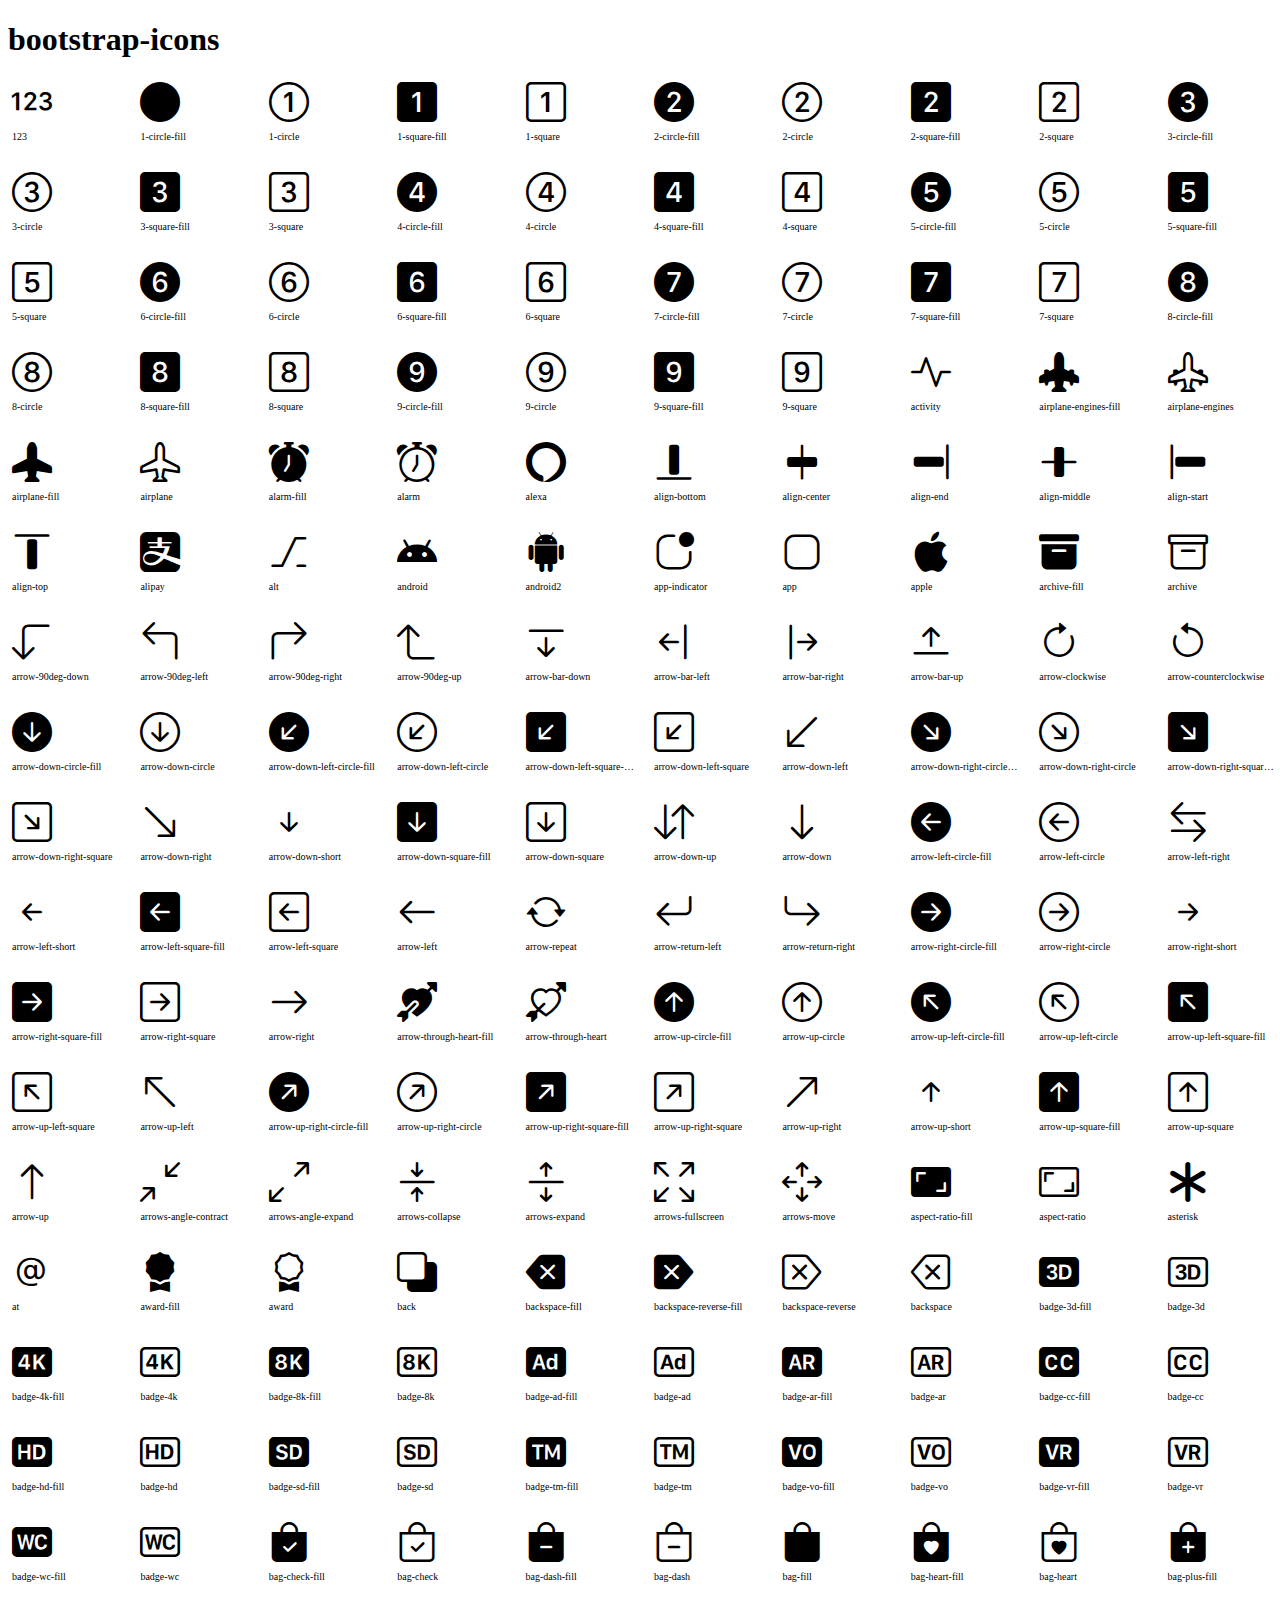
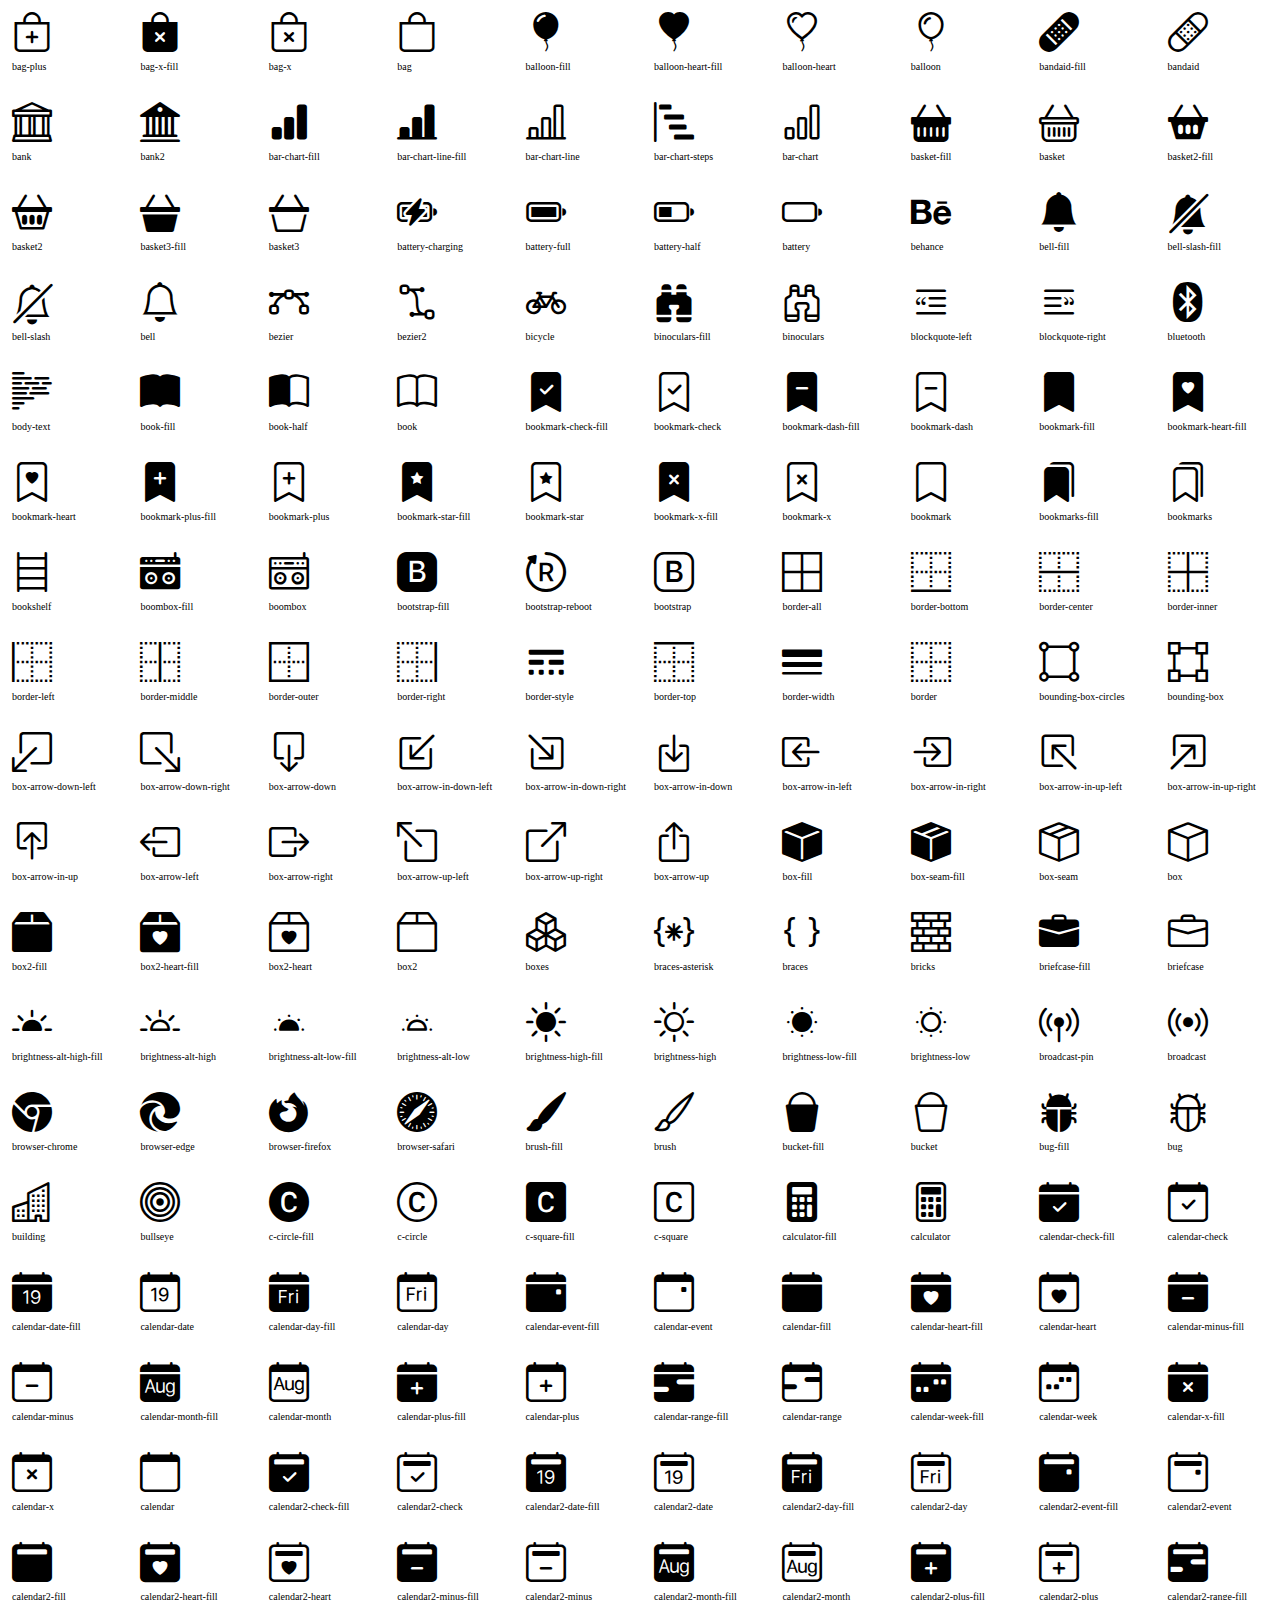
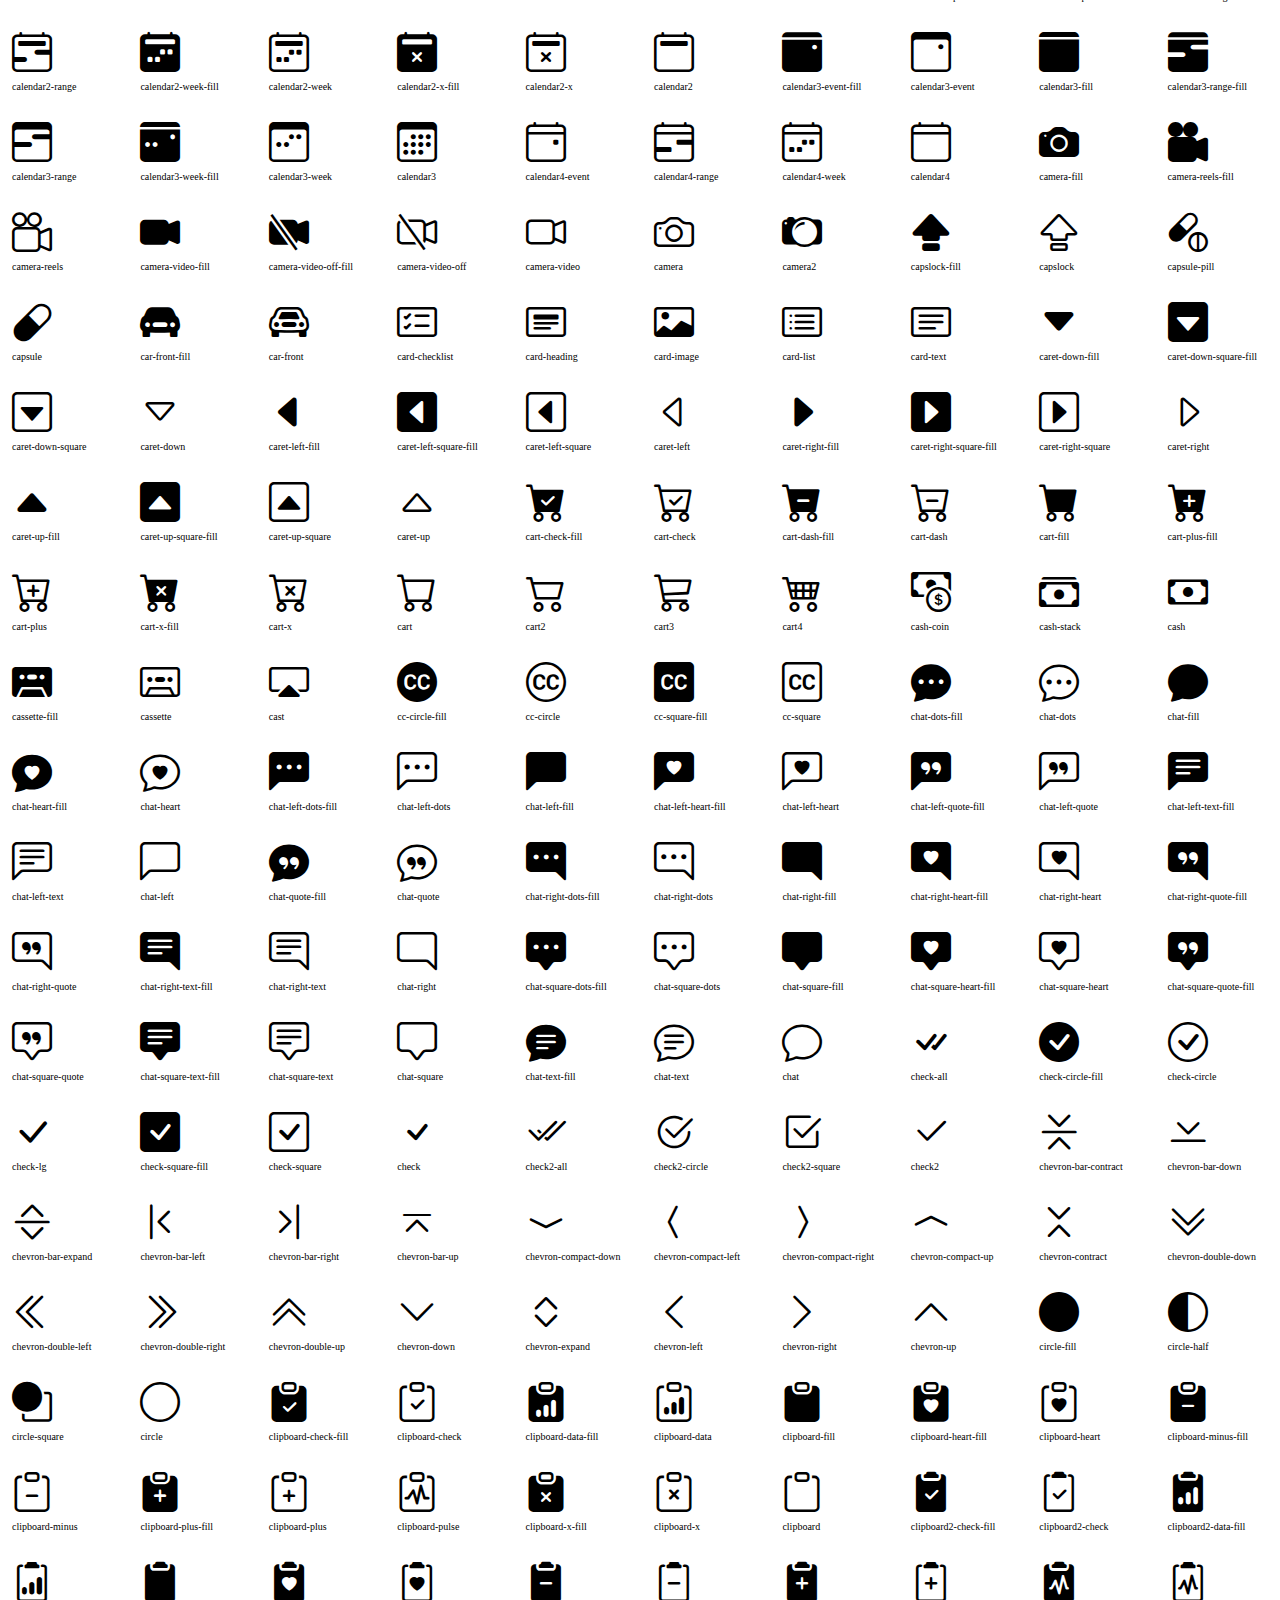
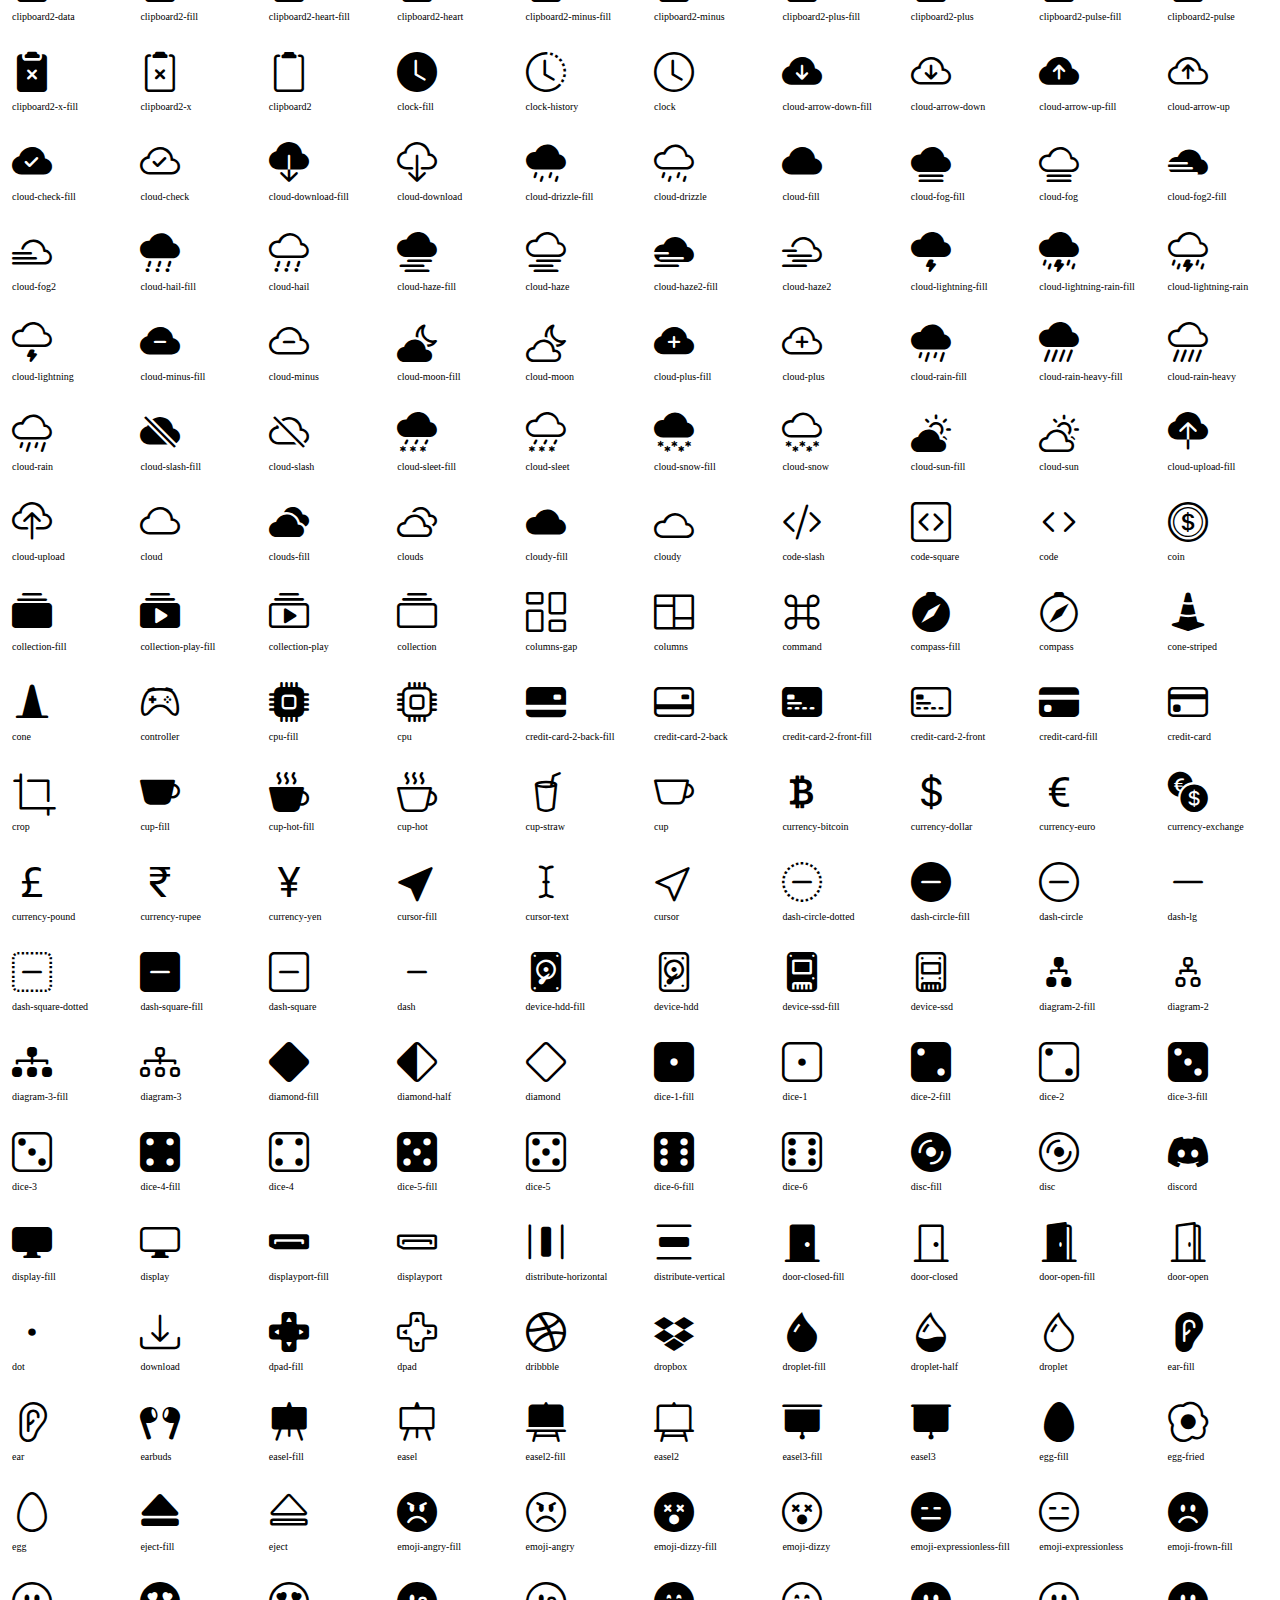
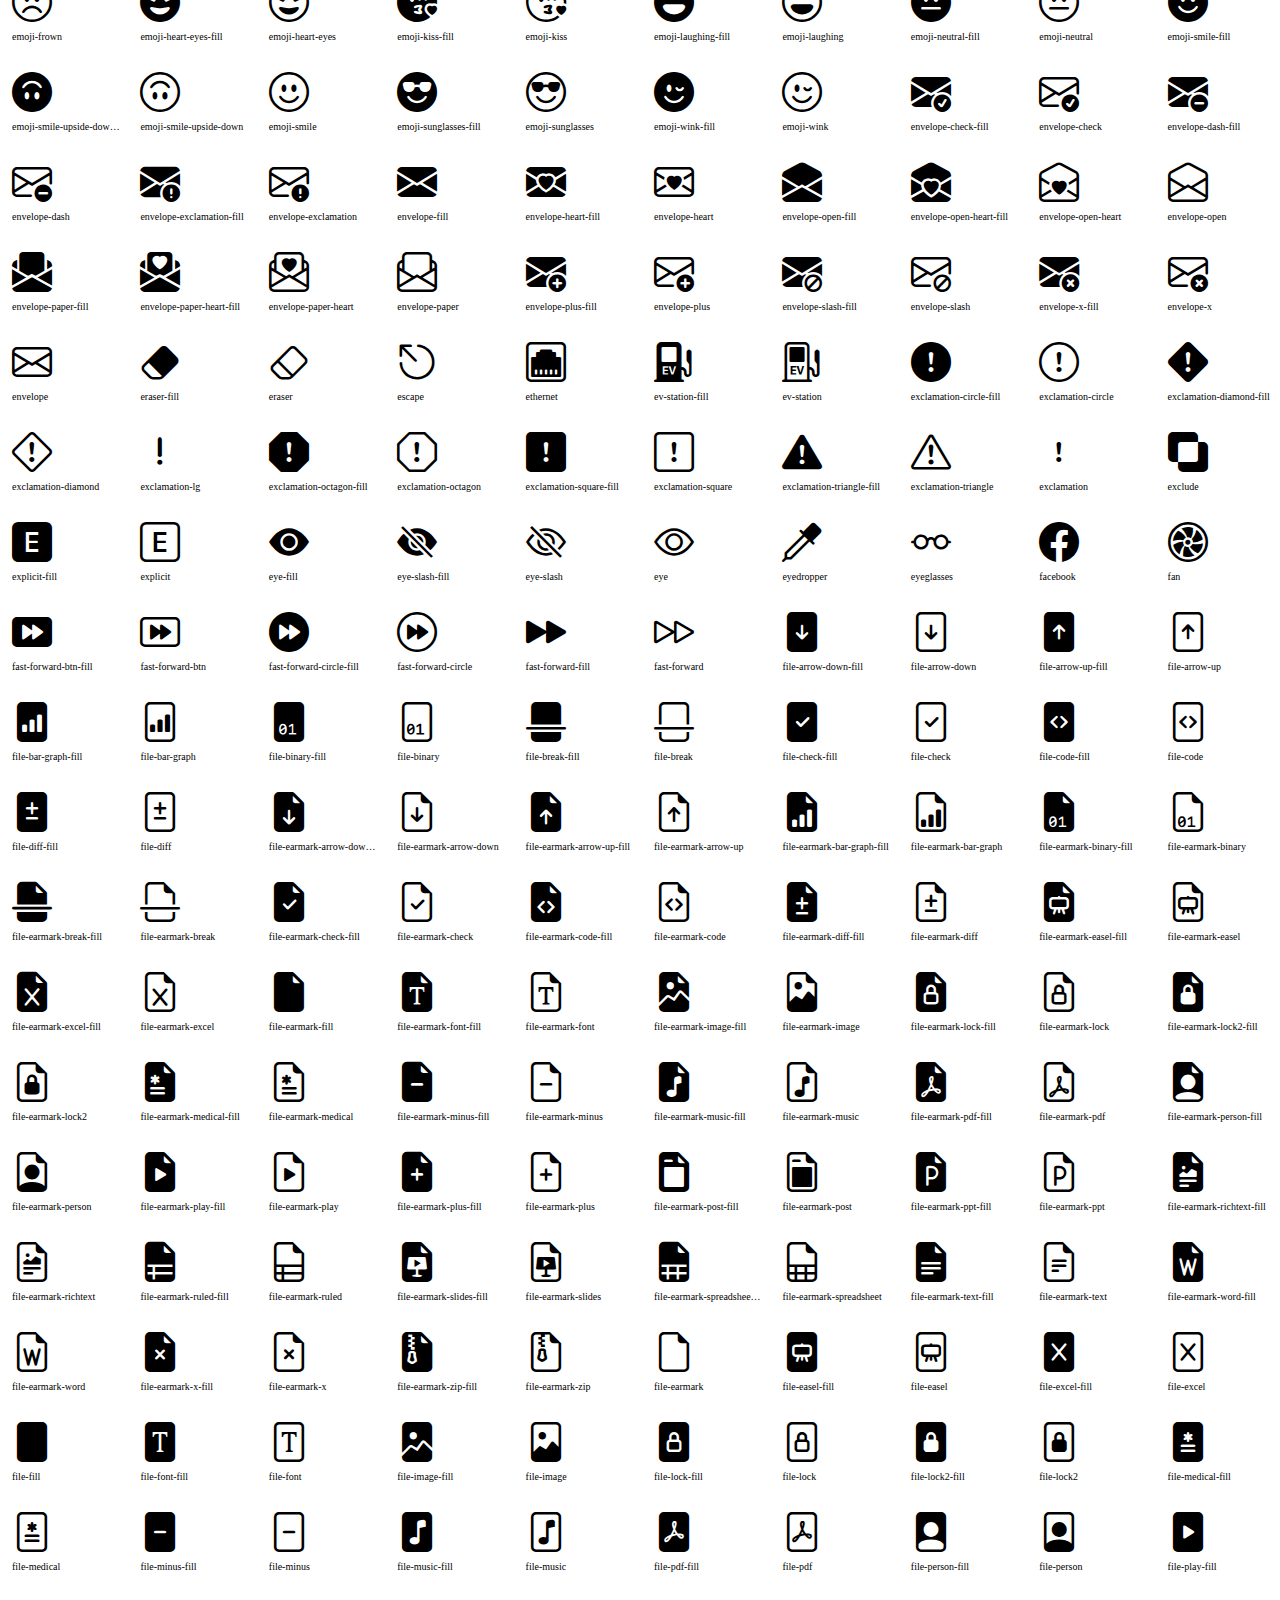
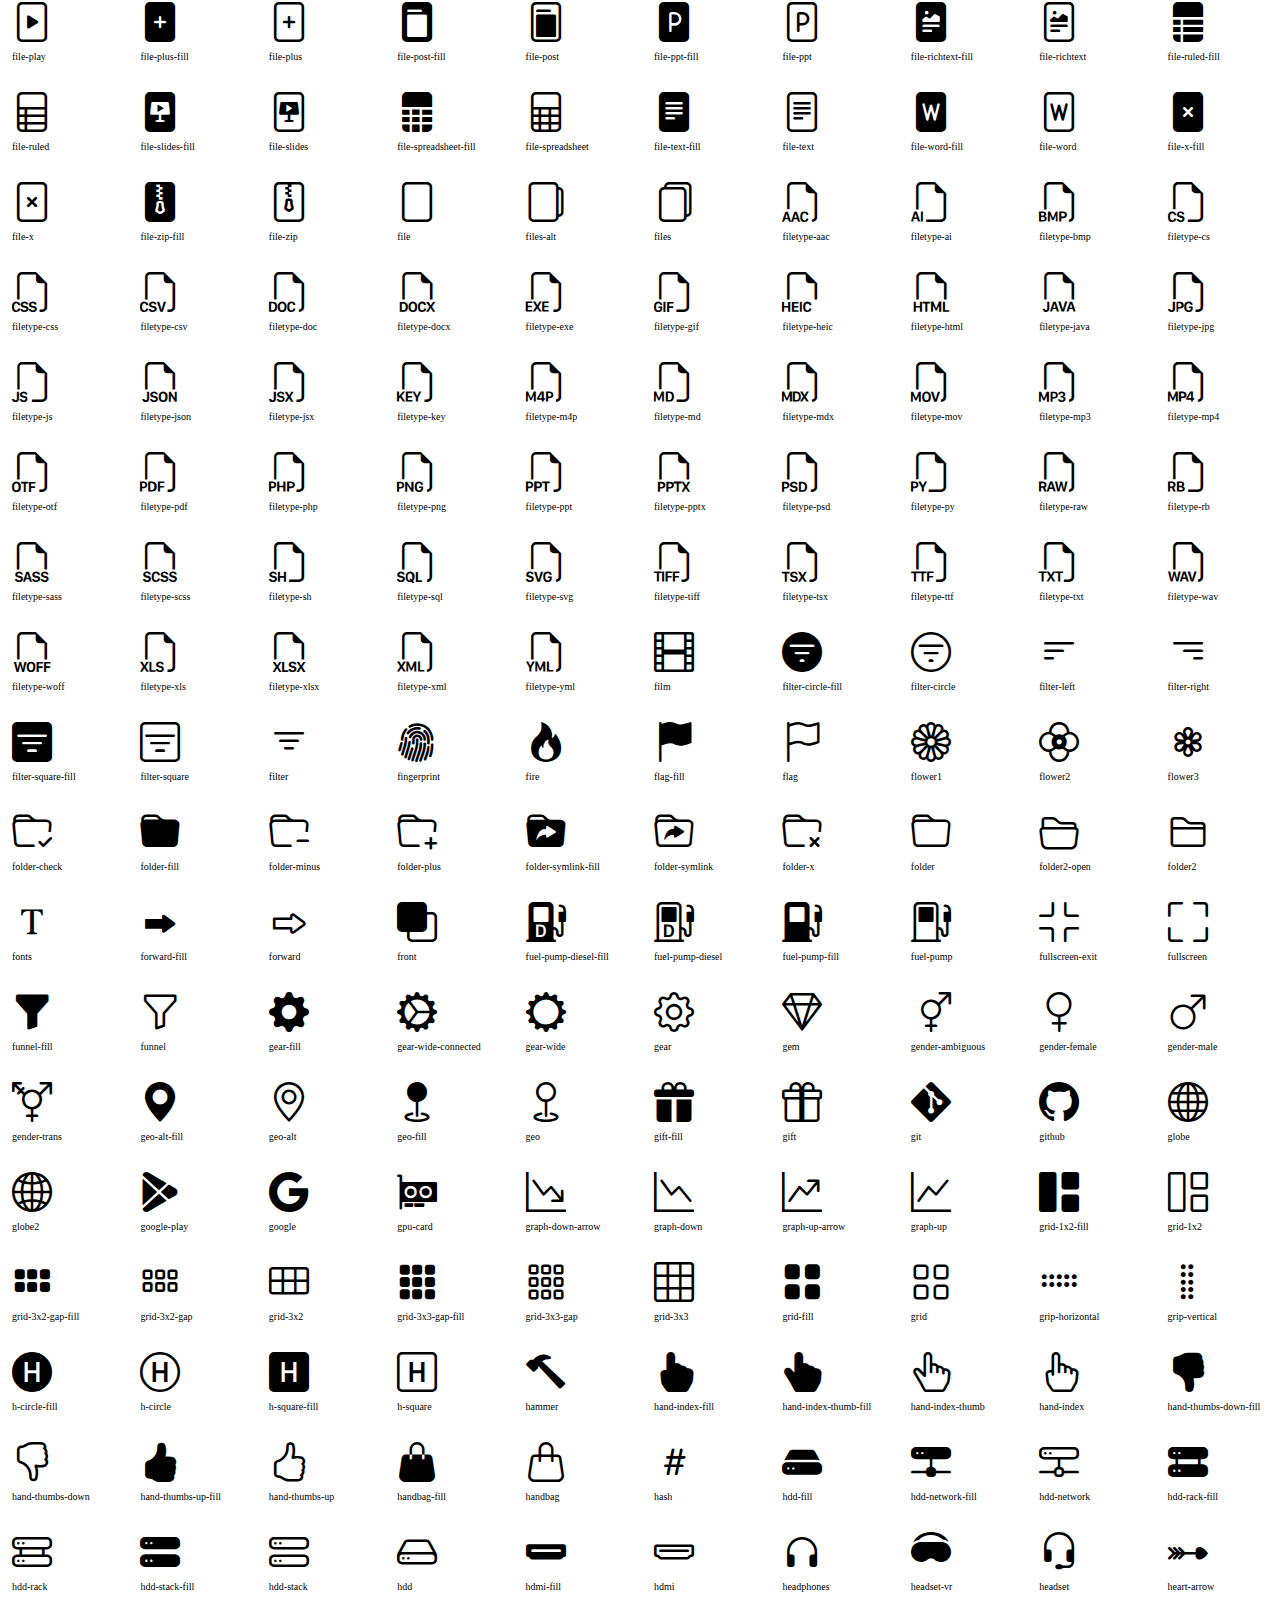
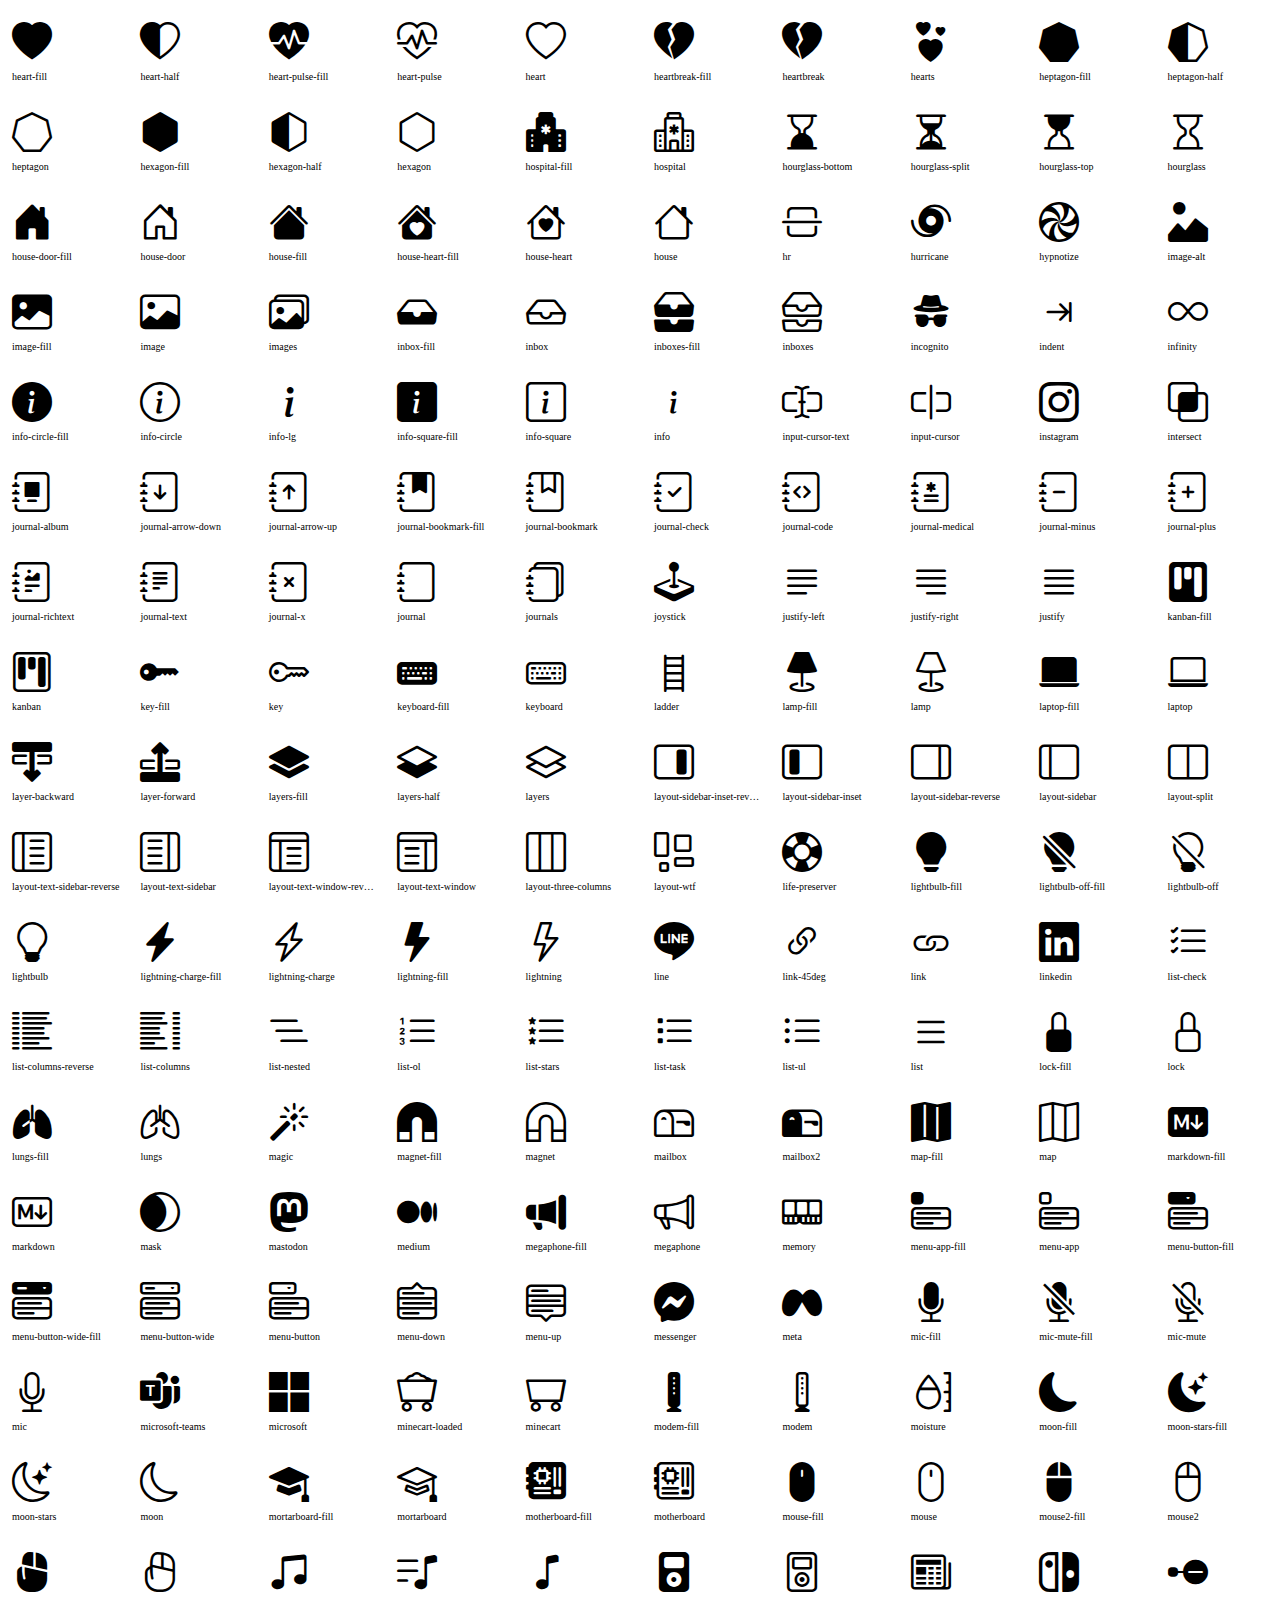
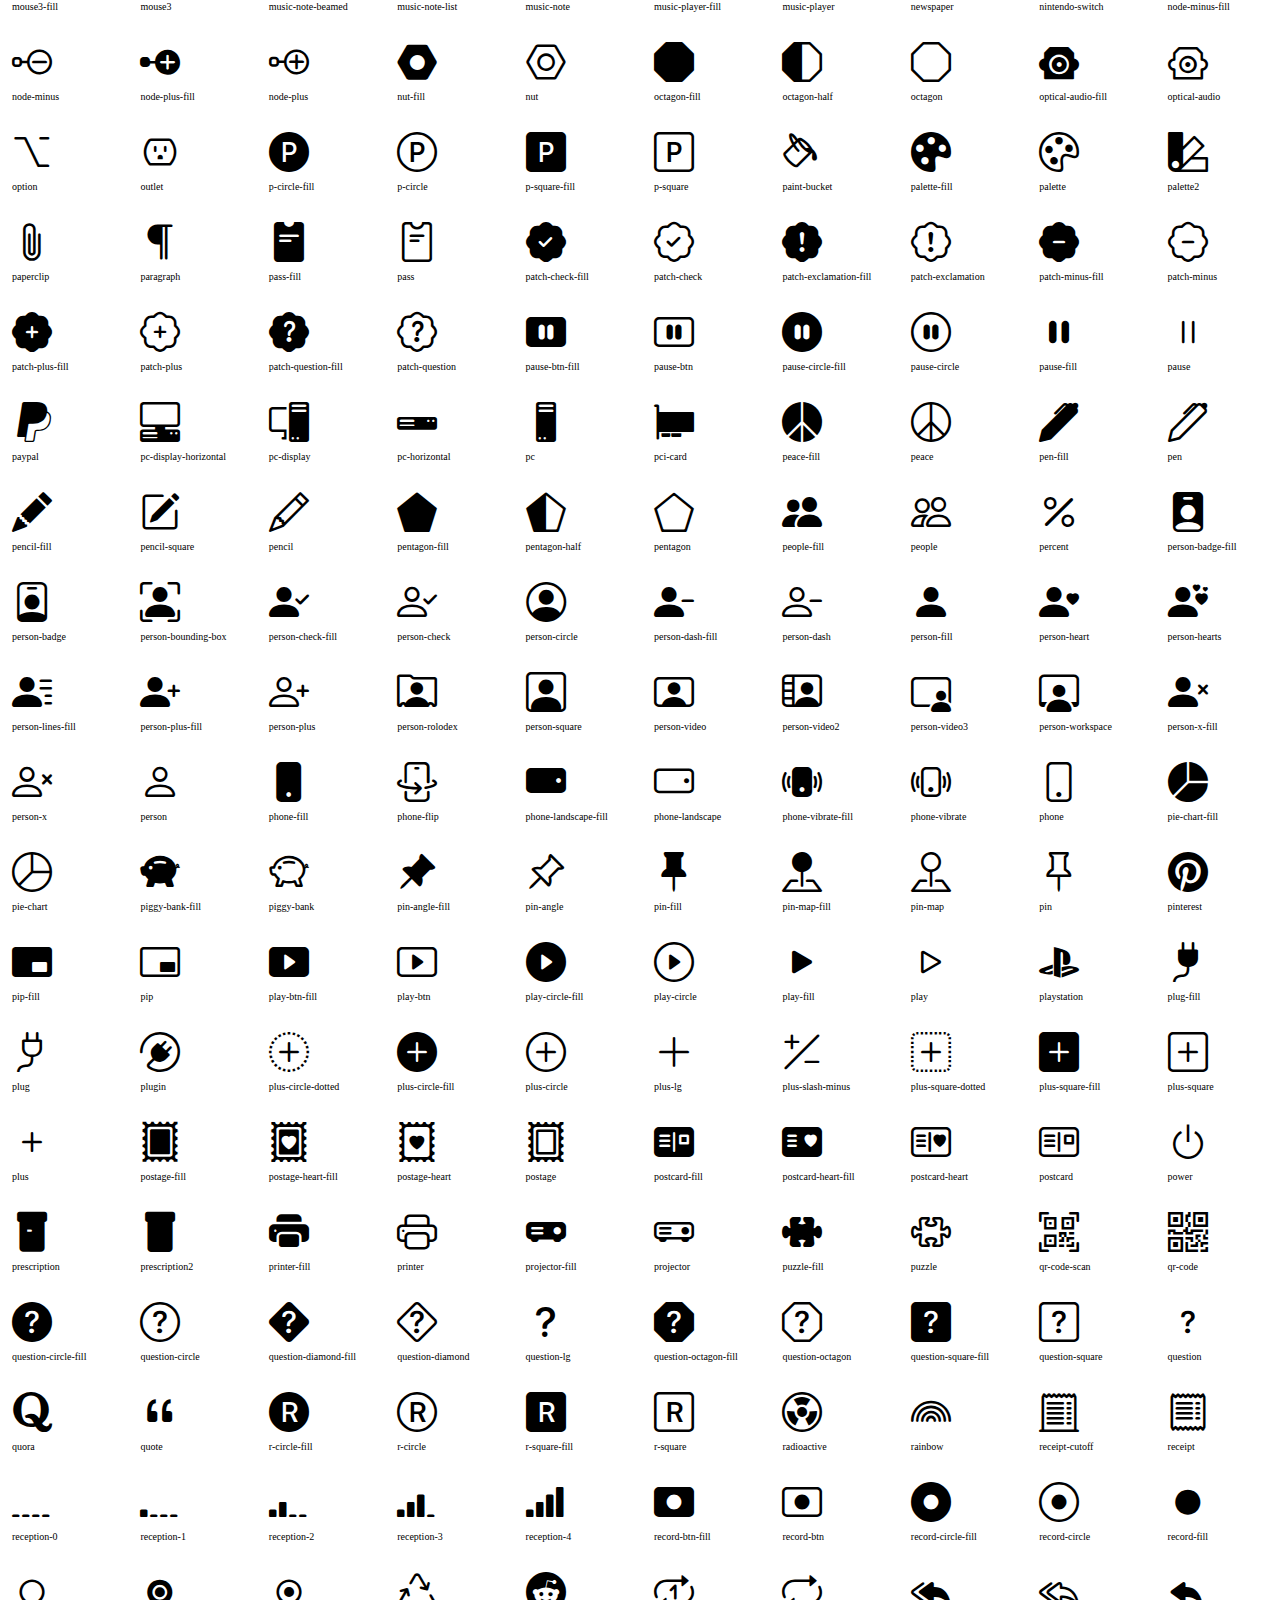
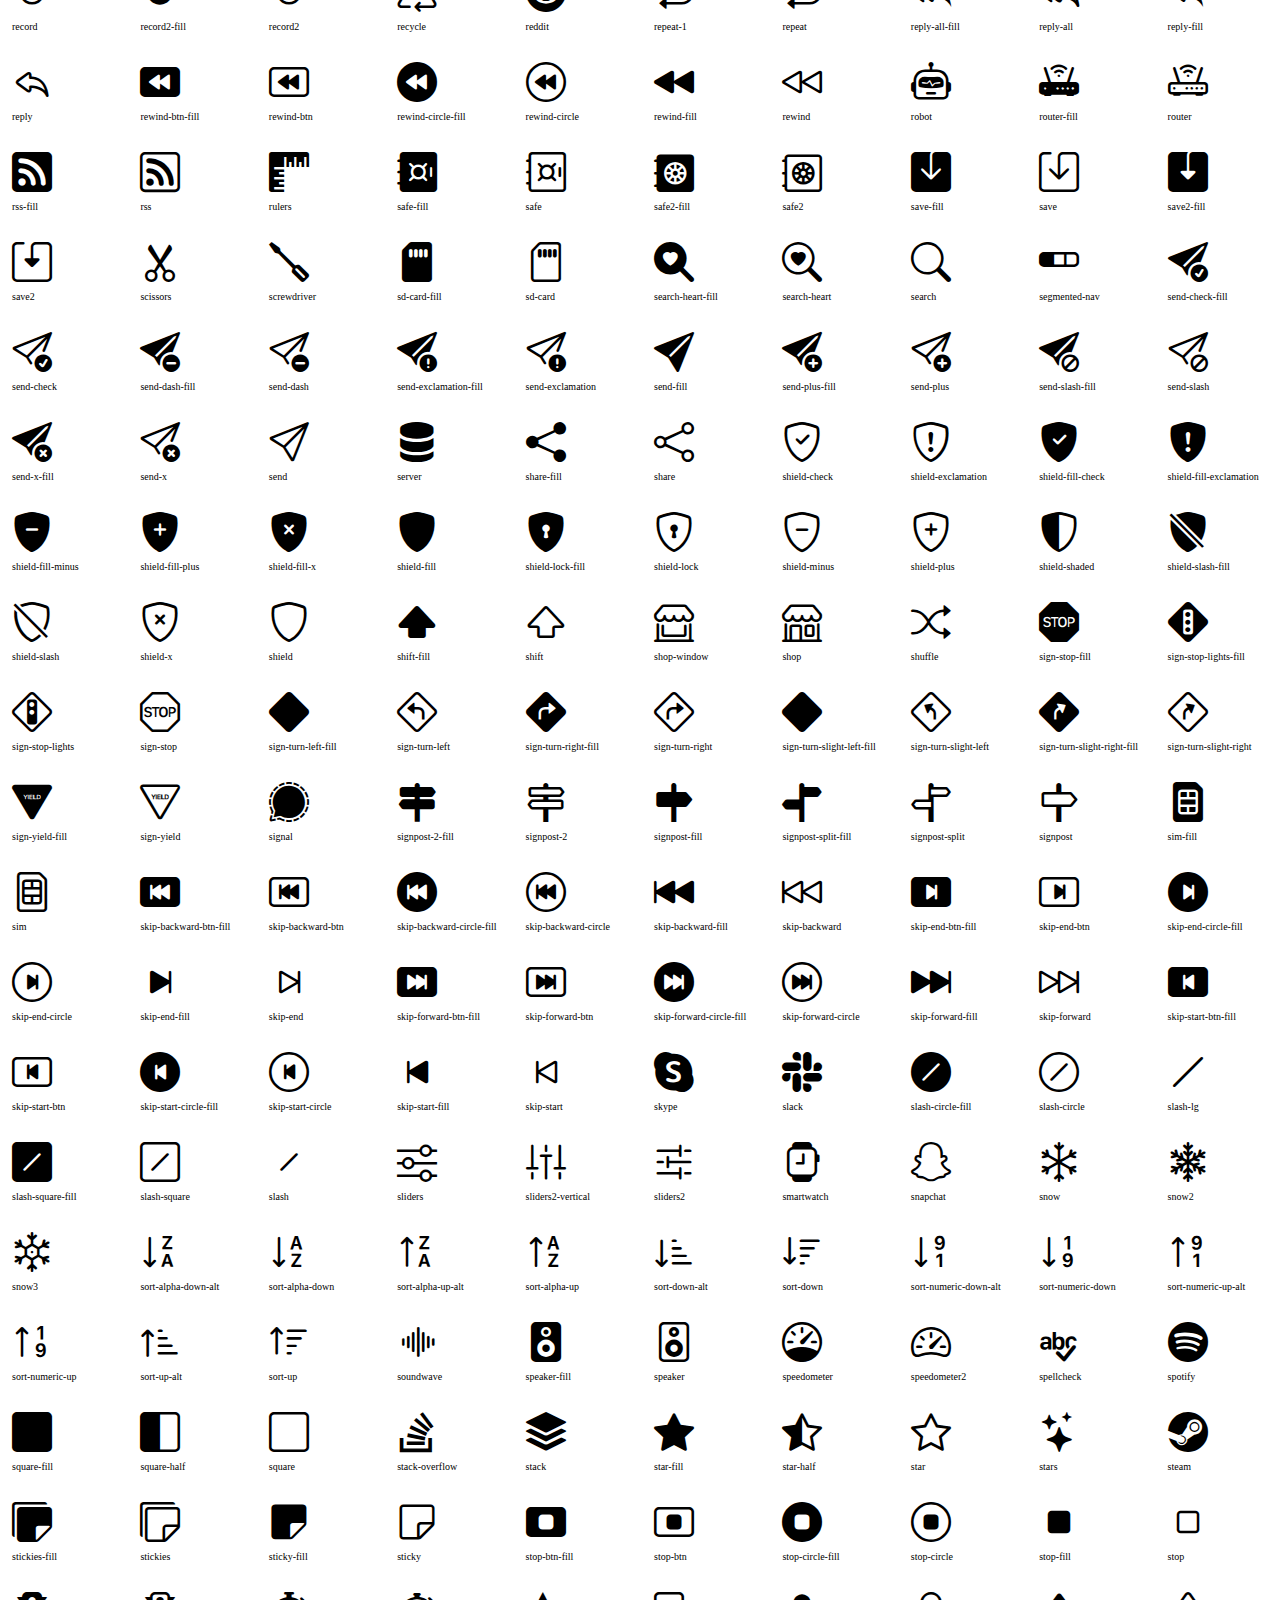
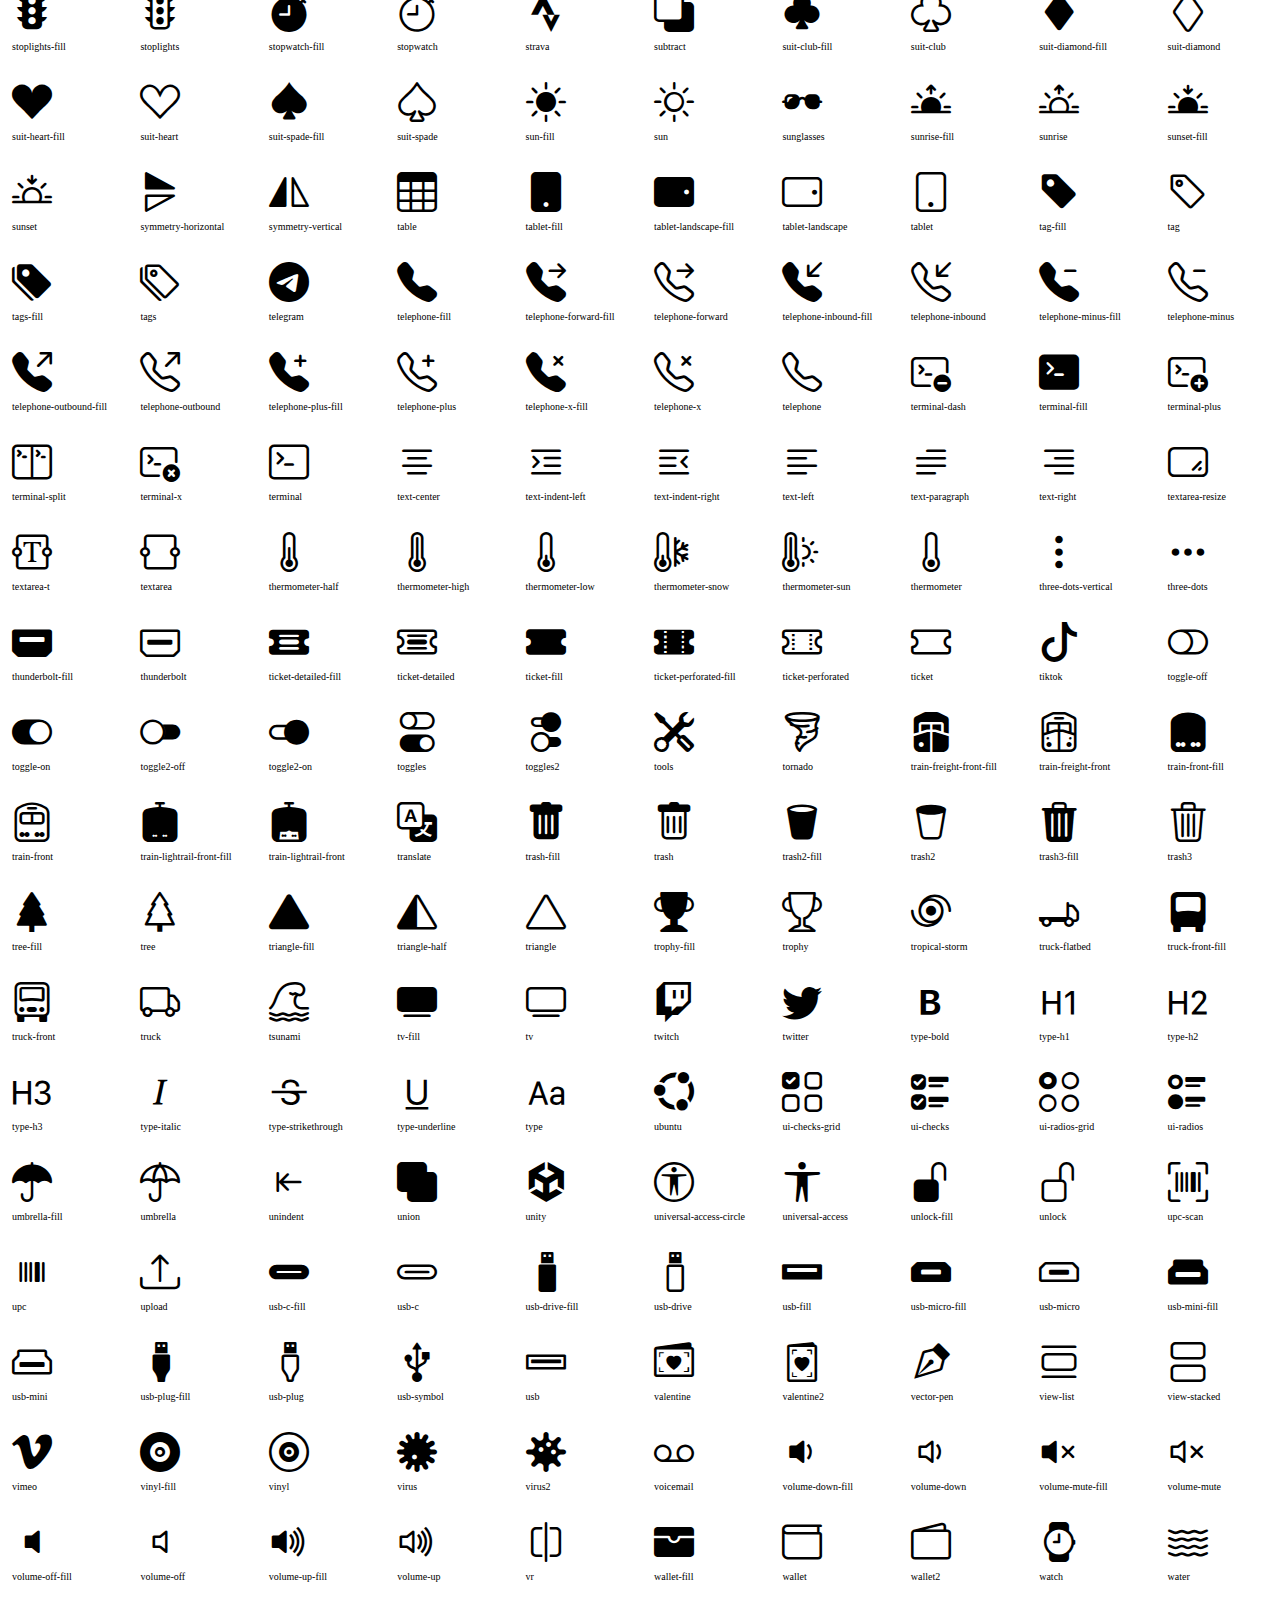
==== commit f3b26ea9: "Add files via upload" ====
--- a/assets/vendor/bootstrap-icons/index.html
+++ b/assets/vendor/bootstrap-icons/index.html
@@ -46,10 +46,170 @@
       <div class="label">123</div>
     </div>
     <div class="icon">
+      <i class="bi bi-1-circle-fill"></i>
+      <div class="label">1-circle-fill</div>
+    </div>
+    <div class="icon">
+      <i class="bi bi-1-circle"></i>
+      <div class="label">1-circle</div>
+    </div>
+    <div class="icon">
+      <i class="bi bi-1-square-fill"></i>
+      <div class="label">1-square-fill</div>
+    </div>
+    <div class="icon">
+      <i class="bi bi-1-square"></i>
+      <div class="label">1-square</div>
+    </div>
+    <div class="icon">
+      <i class="bi bi-2-circle-fill"></i>
+      <div class="label">2-circle-fill</div>
+    </div>
+    <div class="icon">
+      <i class="bi bi-2-circle"></i>
+      <div class="label">2-circle</div>
+    </div>
+    <div class="icon">
+      <i class="bi bi-2-square-fill"></i>
+      <div class="label">2-square-fill</div>
+    </div>
+    <div class="icon">
+      <i class="bi bi-2-square"></i>
+      <div class="label">2-square</div>
+    </div>
+    <div class="icon">
+      <i class="bi bi-3-circle-fill"></i>
+      <div class="label">3-circle-fill</div>
+    </div>
+    <div class="icon">
+      <i class="bi bi-3-circle"></i>
+      <div class="label">3-circle</div>
+    </div>
+    <div class="icon">
+      <i class="bi bi-3-square-fill"></i>
+      <div class="label">3-square-fill</div>
+    </div>
+    <div class="icon">
+      <i class="bi bi-3-square"></i>
+      <div class="label">3-square</div>
+    </div>
+    <div class="icon">
+      <i class="bi bi-4-circle-fill"></i>
+      <div class="label">4-circle-fill</div>
+    </div>
+    <div class="icon">
+      <i class="bi bi-4-circle"></i>
+      <div class="label">4-circle</div>
+    </div>
+    <div class="icon">
+      <i class="bi bi-4-square-fill"></i>
+      <div class="label">4-square-fill</div>
+    </div>
+    <div class="icon">
+      <i class="bi bi-4-square"></i>
+      <div class="label">4-square</div>
+    </div>
+    <div class="icon">
+      <i class="bi bi-5-circle-fill"></i>
+      <div class="label">5-circle-fill</div>
+    </div>
+    <div class="icon">
+      <i class="bi bi-5-circle"></i>
+      <div class="label">5-circle</div>
+    </div>
+    <div class="icon">
+      <i class="bi bi-5-square-fill"></i>
+      <div class="label">5-square-fill</div>
+    </div>
+    <div class="icon">
+      <i class="bi bi-5-square"></i>
+      <div class="label">5-square</div>
+    </div>
+    <div class="icon">
+      <i class="bi bi-6-circle-fill"></i>
+      <div class="label">6-circle-fill</div>
+    </div>
+    <div class="icon">
+      <i class="bi bi-6-circle"></i>
+      <div class="label">6-circle</div>
+    </div>
+    <div class="icon">
+      <i class="bi bi-6-square-fill"></i>
+      <div class="label">6-square-fill</div>
+    </div>
+    <div class="icon">
+      <i class="bi bi-6-square"></i>
+      <div class="label">6-square</div>
+    </div>
+    <div class="icon">
+      <i class="bi bi-7-circle-fill"></i>
+      <div class="label">7-circle-fill</div>
+    </div>
+    <div class="icon">
+      <i class="bi bi-7-circle"></i>
+      <div class="label">7-circle</div>
+    </div>
+    <div class="icon">
+      <i class="bi bi-7-square-fill"></i>
+      <div class="label">7-square-fill</div>
+    </div>
+    <div class="icon">
+      <i class="bi bi-7-square"></i>
+      <div class="label">7-square</div>
+    </div>
+    <div class="icon">
+      <i class="bi bi-8-circle-fill"></i>
+      <div class="label">8-circle-fill</div>
+    </div>
+    <div class="icon">
+      <i class="bi bi-8-circle"></i>
+      <div class="label">8-circle</div>
+    </div>
+    <div class="icon">
+      <i class="bi bi-8-square-fill"></i>
+      <div class="label">8-square-fill</div>
+    </div>
+    <div class="icon">
+      <i class="bi bi-8-square"></i>
+      <div class="label">8-square</div>
+    </div>
+    <div class="icon">
+      <i class="bi bi-9-circle-fill"></i>
+      <div class="label">9-circle-fill</div>
+    </div>
+    <div class="icon">
+      <i class="bi bi-9-circle"></i>
+      <div class="label">9-circle</div>
+    </div>
+    <div class="icon">
+      <i class="bi bi-9-square-fill"></i>
+      <div class="label">9-square-fill</div>
+    </div>
+    <div class="icon">
+      <i class="bi bi-9-square"></i>
+      <div class="label">9-square</div>
+    </div>
+    <div class="icon">
       <i class="bi bi-activity"></i>
       <div class="label">activity</div>
     </div>
     <div class="icon">
+      <i class="bi bi-airplane-engines-fill"></i>
+      <div class="label">airplane-engines-fill</div>
+    </div>
+    <div class="icon">
+      <i class="bi bi-airplane-engines"></i>
+      <div class="label">airplane-engines</div>
+    </div>
+    <div class="icon">
+      <i class="bi bi-airplane-fill"></i>
+      <div class="label">airplane-fill</div>
+    </div>
+    <div class="icon">
+      <i class="bi bi-airplane"></i>
+      <div class="label">airplane</div>
+    </div>
+    <div class="icon">
       <i class="bi bi-alarm-fill"></i>
       <div class="label">alarm-fill</div>
     </div>
@@ -58,6 +218,10 @@
       <div class="label">alarm</div>
     </div>
     <div class="icon">
+      <i class="bi bi-alexa"></i>
+      <div class="label">alexa</div>
+    </div>
+    <div class="icon">
       <i class="bi bi-align-bottom"></i>
       <div class="label">align-bottom</div>
     </div>
@@ -82,10 +246,22 @@
       <div class="label">align-top</div>
     </div>
     <div class="icon">
+      <i class="bi bi-alipay"></i>
+      <div class="label">alipay</div>
+    </div>
+    <div class="icon">
       <i class="bi bi-alt"></i>
       <div class="label">alt</div>
     </div>
     <div class="icon">
+      <i class="bi bi-android"></i>
+      <div class="label">android</div>
+    </div>
+    <div class="icon">
+      <i class="bi bi-android2"></i>
+      <div class="label">android2</div>
+    </div>
+    <div class="icon">
       <i class="bi bi-app-indicator"></i>
       <div class="label">app-indicator</div>
     </div>
@@ -278,6 +454,14 @@
       <div class="label">arrow-right</div>
     </div>
     <div class="icon">
+      <i class="bi bi-arrow-through-heart-fill"></i>
+      <div class="label">arrow-through-heart-fill</div>
+    </div>
+    <div class="icon">
+      <i class="bi bi-arrow-through-heart"></i>
+      <div class="label">arrow-through-heart</div>
+    </div>
+    <div class="icon">
       <i class="bi bi-arrow-up-circle-fill"></i>
       <div class="label">arrow-up-circle-fill</div>
     </div>
@@ -466,6 +650,14 @@
       <div class="label">badge-hd</div>
     </div>
     <div class="icon">
+      <i class="bi bi-badge-sd-fill"></i>
+      <div class="label">badge-sd-fill</div>
+    </div>
+    <div class="icon">
+      <i class="bi bi-badge-sd"></i>
+      <div class="label">badge-sd</div>
+    </div>
+    <div class="icon">
       <i class="bi bi-badge-tm-fill"></i>
       <div class="label">badge-tm-fill</div>
     </div>
@@ -518,6 +710,14 @@
       <div class="label">bag-fill</div>
     </div>
     <div class="icon">
+      <i class="bi bi-bag-heart-fill"></i>
+      <div class="label">bag-heart-fill</div>
+    </div>
+    <div class="icon">
+      <i class="bi bi-bag-heart"></i>
+      <div class="label">bag-heart</div>
+    </div>
+    <div class="icon">
       <i class="bi bi-bag-plus-fill"></i>
       <div class="label">bag-plus-fill</div>
     </div>
@@ -538,6 +738,22 @@
       <div class="label">bag</div>
     </div>
     <div class="icon">
+      <i class="bi bi-balloon-fill"></i>
+      <div class="label">balloon-fill</div>
+    </div>
+    <div class="icon">
+      <i class="bi bi-balloon-heart-fill"></i>
+      <div class="label">balloon-heart-fill</div>
+    </div>
+    <div class="icon">
+      <i class="bi bi-balloon-heart"></i>
+      <div class="label">balloon-heart</div>
+    </div>
+    <div class="icon">
+      <i class="bi bi-balloon"></i>
+      <div class="label">balloon</div>
+    </div>
+    <div class="icon">
       <i class="bi bi-bandaid-fill"></i>
       <div class="label">bandaid-fill</div>
     </div>
@@ -890,6 +1106,14 @@
       <div class="label">box-arrow-up</div>
     </div>
     <div class="icon">
+      <i class="bi bi-box-fill"></i>
+      <div class="label">box-fill</div>
+    </div>
+    <div class="icon">
+      <i class="bi bi-box-seam-fill"></i>
+      <div class="label">box-seam-fill</div>
+    </div>
+    <div class="icon">
       <i class="bi bi-box-seam"></i>
       <div class="label">box-seam</div>
     </div>
@@ -898,10 +1122,30 @@
       <div class="label">box</div>
     </div>
     <div class="icon">
+      <i class="bi bi-box2-fill"></i>
+      <div class="label">box2-fill</div>
+    </div>
+    <div class="icon">
+      <i class="bi bi-box2-heart-fill"></i>
+      <div class="label">box2-heart-fill</div>
+    </div>
+    <div class="icon">
+      <i class="bi bi-box2-heart"></i>
+      <div class="label">box2-heart</div>
+    </div>
+    <div class="icon">
+      <i class="bi bi-box2"></i>
+      <div class="label">box2</div>
+    </div>
+    <div class="icon">
       <i class="bi bi-boxes"></i>
       <div class="label">boxes</div>
     </div>
     <div class="icon">
+      <i class="bi bi-braces-asterisk"></i>
+      <div class="label">braces-asterisk</div>
+    </div>
+    <div class="icon">
       <i class="bi bi-braces"></i>
       <div class="label">braces</div>
     </div>
@@ -958,6 +1202,22 @@
       <div class="label">broadcast</div>
     </div>
     <div class="icon">
+      <i class="bi bi-browser-chrome"></i>
+      <div class="label">browser-chrome</div>
+    </div>
+    <div class="icon">
+      <i class="bi bi-browser-edge"></i>
+      <div class="label">browser-edge</div>
+    </div>
+    <div class="icon">
+      <i class="bi bi-browser-firefox"></i>
+      <div class="label">browser-firefox</div>
+    </div>
+    <div class="icon">
+      <i class="bi bi-browser-safari"></i>
+      <div class="label">browser-safari</div>
+    </div>
+    <div class="icon">
       <i class="bi bi-brush-fill"></i>
       <div class="label">brush-fill</div>
     </div>
@@ -990,6 +1250,22 @@
       <div class="label">bullseye</div>
     </div>
     <div class="icon">
+      <i class="bi bi-c-circle-fill"></i>
+      <div class="label">c-circle-fill</div>
+    </div>
+    <div class="icon">
+      <i class="bi bi-c-circle"></i>
+      <div class="label">c-circle</div>
+    </div>
+    <div class="icon">
+      <i class="bi bi-c-square-fill"></i>
+      <div class="label">c-square-fill</div>
+    </div>
+    <div class="icon">
+      <i class="bi bi-c-square"></i>
+      <div class="label">c-square</div>
+    </div>
+    <div class="icon">
       <i class="bi bi-calculator-fill"></i>
       <div class="label">calculator-fill</div>
     </div>
@@ -1034,6 +1310,14 @@
       <div class="label">calendar-fill</div>
     </div>
     <div class="icon">
+      <i class="bi bi-calendar-heart-fill"></i>
+      <div class="label">calendar-heart-fill</div>
+    </div>
+    <div class="icon">
+      <i class="bi bi-calendar-heart"></i>
+      <div class="label">calendar-heart</div>
+    </div>
+    <div class="icon">
       <i class="bi bi-calendar-minus-fill"></i>
       <div class="label">calendar-minus-fill</div>
     </div>
@@ -1122,6 +1406,14 @@
       <div class="label">calendar2-fill</div>
     </div>
     <div class="icon">
+      <i class="bi bi-calendar2-heart-fill"></i>
+      <div class="label">calendar2-heart-fill</div>
+    </div>
+    <div class="icon">
+      <i class="bi bi-calendar2-heart"></i>
+      <div class="label">calendar2-heart</div>
+    </div>
+    <div class="icon">
       <i class="bi bi-calendar2-minus-fill"></i>
       <div class="label">calendar2-minus-fill</div>
     </div>
@@ -1266,6 +1558,22 @@
       <div class="label">capslock</div>
     </div>
     <div class="icon">
+      <i class="bi bi-capsule-pill"></i>
+      <div class="label">capsule-pill</div>
+    </div>
+    <div class="icon">
+      <i class="bi bi-capsule"></i>
+      <div class="label">capsule</div>
+    </div>
+    <div class="icon">
+      <i class="bi bi-car-front-fill"></i>
+      <div class="label">car-front-fill</div>
+    </div>
+    <div class="icon">
+      <i class="bi bi-car-front"></i>
+      <div class="label">car-front</div>
+    </div>
+    <div class="icon">
       <i class="bi bi-card-checklist"></i>
       <div class="label">card-checklist</div>
     </div>
@@ -1414,10 +1722,34 @@
       <div class="label">cash</div>
     </div>
     <div class="icon">
+      <i class="bi bi-cassette-fill"></i>
+      <div class="label">cassette-fill</div>
+    </div>
+    <div class="icon">
+      <i class="bi bi-cassette"></i>
+      <div class="label">cassette</div>
+    </div>
+    <div class="icon">
       <i class="bi bi-cast"></i>
       <div class="label">cast</div>
     </div>
     <div class="icon">
+      <i class="bi bi-cc-circle-fill"></i>
+      <div class="label">cc-circle-fill</div>
+    </div>
+    <div class="icon">
+      <i class="bi bi-cc-circle"></i>
+      <div class="label">cc-circle</div>
+    </div>
+    <div class="icon">
+      <i class="bi bi-cc-square-fill"></i>
+      <div class="label">cc-square-fill</div>
+    </div>
+    <div class="icon">
+      <i class="bi bi-cc-square"></i>
+      <div class="label">cc-square</div>
+    </div>
+    <div class="icon">
       <i class="bi bi-chat-dots-fill"></i>
       <div class="label">chat-dots-fill</div>
     </div>
@@ -1430,6 +1762,14 @@
       <div class="label">chat-fill</div>
     </div>
     <div class="icon">
+      <i class="bi bi-chat-heart-fill"></i>
+      <div class="label">chat-heart-fill</div>
+    </div>
+    <div class="icon">
+      <i class="bi bi-chat-heart"></i>
+      <div class="label">chat-heart</div>
+    </div>
+    <div class="icon">
       <i class="bi bi-chat-left-dots-fill"></i>
       <div class="label">chat-left-dots-fill</div>
     </div>
@@ -1442,6 +1782,14 @@
       <div class="label">chat-left-fill</div>
     </div>
     <div class="icon">
+      <i class="bi bi-chat-left-heart-fill"></i>
+      <div class="label">chat-left-heart-fill</div>
+    </div>
+    <div class="icon">
+      <i class="bi bi-chat-left-heart"></i>
+      <div class="label">chat-left-heart</div>
+    </div>
+    <div class="icon">
       <i class="bi bi-chat-left-quote-fill"></i>
       <div class="label">chat-left-quote-fill</div>
     </div>
@@ -1482,6 +1830,14 @@
       <div class="label">chat-right-fill</div>
     </div>
     <div class="icon">
+      <i class="bi bi-chat-right-heart-fill"></i>
+      <div class="label">chat-right-heart-fill</div>
+    </div>
+    <div class="icon">
+      <i class="bi bi-chat-right-heart"></i>
+      <div class="label">chat-right-heart</div>
+    </div>
+    <div class="icon">
       <i class="bi bi-chat-right-quote-fill"></i>
       <div class="label">chat-right-quote-fill</div>
     </div>
@@ -1514,6 +1870,14 @@
       <div class="label">chat-square-fill</div>
     </div>
     <div class="icon">
+      <i class="bi bi-chat-square-heart-fill"></i>
+      <div class="label">chat-square-heart-fill</div>
+    </div>
+    <div class="icon">
+      <i class="bi bi-chat-square-heart"></i>
+      <div class="label">chat-square-heart</div>
+    </div>
+    <div class="icon">
       <i class="bi bi-chat-square-quote-fill"></i>
       <div class="label">chat-square-quote-fill</div>
     </div>
@@ -1686,22 +2050,58 @@
       <div class="label">circle</div>
     </div>
     <div class="icon">
+      <i class="bi bi-clipboard-check-fill"></i>
+      <div class="label">clipboard-check-fill</div>
+    </div>
+    <div class="icon">
       <i class="bi bi-clipboard-check"></i>
       <div class="label">clipboard-check</div>
     </div>
     <div class="icon">
+      <i class="bi bi-clipboard-data-fill"></i>
+      <div class="label">clipboard-data-fill</div>
+    </div>
+    <div class="icon">
       <i class="bi bi-clipboard-data"></i>
       <div class="label">clipboard-data</div>
     </div>
     <div class="icon">
+      <i class="bi bi-clipboard-fill"></i>
+      <div class="label">clipboard-fill</div>
+    </div>
+    <div class="icon">
+      <i class="bi bi-clipboard-heart-fill"></i>
+      <div class="label">clipboard-heart-fill</div>
+    </div>
+    <div class="icon">
+      <i class="bi bi-clipboard-heart"></i>
+      <div class="label">clipboard-heart</div>
+    </div>
+    <div class="icon">
+      <i class="bi bi-clipboard-minus-fill"></i>
+      <div class="label">clipboard-minus-fill</div>
+    </div>
+    <div class="icon">
       <i class="bi bi-clipboard-minus"></i>
       <div class="label">clipboard-minus</div>
     </div>
     <div class="icon">
+      <i class="bi bi-clipboard-plus-fill"></i>
+      <div class="label">clipboard-plus-fill</div>
+    </div>
+    <div class="icon">
       <i class="bi bi-clipboard-plus"></i>
       <div class="label">clipboard-plus</div>
     </div>
     <div class="icon">
+      <i class="bi bi-clipboard-pulse"></i>
+      <div class="label">clipboard-pulse</div>
+    </div>
+    <div class="icon">
+      <i class="bi bi-clipboard-x-fill"></i>
+      <div class="label">clipboard-x-fill</div>
+    </div>
+    <div class="icon">
       <i class="bi bi-clipboard-x"></i>
       <div class="label">clipboard-x</div>
     </div>
@@ -1710,6 +2110,70 @@
       <div class="label">clipboard</div>
     </div>
     <div class="icon">
+      <i class="bi bi-clipboard2-check-fill"></i>
+      <div class="label">clipboard2-check-fill</div>
+    </div>
+    <div class="icon">
+      <i class="bi bi-clipboard2-check"></i>
+      <div class="label">clipboard2-check</div>
+    </div>
+    <div class="icon">
+      <i class="bi bi-clipboard2-data-fill"></i>
+      <div class="label">clipboard2-data-fill</div>
+    </div>
+    <div class="icon">
+      <i class="bi bi-clipboard2-data"></i>
+      <div class="label">clipboard2-data</div>
+    </div>
+    <div class="icon">
+      <i class="bi bi-clipboard2-fill"></i>
+      <div class="label">clipboard2-fill</div>
+    </div>
+    <div class="icon">
+      <i class="bi bi-clipboard2-heart-fill"></i>
+      <div class="label">clipboard2-heart-fill</div>
+    </div>
+    <div class="icon">
+      <i class="bi bi-clipboard2-heart"></i>
+      <div class="label">clipboard2-heart</div>
+    </div>
+    <div class="icon">
+      <i class="bi bi-clipboard2-minus-fill"></i>
+      <div class="label">clipboard2-minus-fill</div>
+    </div>
+    <div class="icon">
+      <i class="bi bi-clipboard2-minus"></i>
+      <div class="label">clipboard2-minus</div>
+    </div>
+    <div class="icon">
+      <i class="bi bi-clipboard2-plus-fill"></i>
+      <div class="label">clipboard2-plus-fill</div>
+    </div>
+    <div class="icon">
+      <i class="bi bi-clipboard2-plus"></i>
+      <div class="label">clipboard2-plus</div>
+    </div>
+    <div class="icon">
+      <i class="bi bi-clipboard2-pulse-fill"></i>
+      <div class="label">clipboard2-pulse-fill</div>
+    </div>
+    <div class="icon">
+      <i class="bi bi-clipboard2-pulse"></i>
+      <div class="label">clipboard2-pulse</div>
+    </div>
+    <div class="icon">
+      <i class="bi bi-clipboard2-x-fill"></i>
+      <div class="label">clipboard2-x-fill</div>
+    </div>
+    <div class="icon">
+      <i class="bi bi-clipboard2-x"></i>
+      <div class="label">clipboard2-x</div>
+    </div>
+    <div class="icon">
+      <i class="bi bi-clipboard2"></i>
+      <div class="label">clipboard2</div>
+    </div>
+    <div class="icon">
       <i class="bi bi-clock-fill"></i>
       <div class="label">clock-fill</div>
     </div>
@@ -2026,6 +2490,14 @@
       <div class="label">cup-fill</div>
     </div>
     <div class="icon">
+      <i class="bi bi-cup-hot-fill"></i>
+      <div class="label">cup-hot-fill</div>
+    </div>
+    <div class="icon">
+      <i class="bi bi-cup-hot"></i>
+      <div class="label">cup-hot</div>
+    </div>
+    <div class="icon">
       <i class="bi bi-cup-straw"></i>
       <div class="label">cup-straw</div>
     </div>
@@ -2054,6 +2526,10 @@
       <div class="label">currency-pound</div>
     </div>
     <div class="icon">
+      <i class="bi bi-currency-rupee"></i>
+      <div class="label">currency-rupee</div>
+    </div>
+    <div class="icon">
       <i class="bi bi-currency-yen"></i>
       <div class="label">currency-yen</div>
     </div>
@@ -2266,6 +2742,10 @@
       <div class="label">dribbble</div>
     </div>
     <div class="icon">
+      <i class="bi bi-dropbox"></i>
+      <div class="label">dropbox</div>
+    </div>
+    <div class="icon">
       <i class="bi bi-droplet-fill"></i>
       <div class="label">droplet-fill</div>
     </div>
@@ -2374,6 +2854,14 @@
       <div class="label">emoji-heart-eyes</div>
     </div>
     <div class="icon">
+      <i class="bi bi-emoji-kiss-fill"></i>
+      <div class="label">emoji-kiss-fill</div>
+    </div>
+    <div class="icon">
+      <i class="bi bi-emoji-kiss"></i>
+      <div class="label">emoji-kiss</div>
+    </div>
+    <div class="icon">
       <i class="bi bi-emoji-laughing-fill"></i>
       <div class="label">emoji-laughing-fill</div>
     </div>
@@ -2450,14 +2938,46 @@
       <div class="label">envelope-fill</div>
     </div>
     <div class="icon">
+      <i class="bi bi-envelope-heart-fill"></i>
+      <div class="label">envelope-heart-fill</div>
+    </div>
+    <div class="icon">
+      <i class="bi bi-envelope-heart"></i>
+      <div class="label">envelope-heart</div>
+    </div>
+    <div class="icon">
       <i class="bi bi-envelope-open-fill"></i>
       <div class="label">envelope-open-fill</div>
     </div>
     <div class="icon">
+      <i class="bi bi-envelope-open-heart-fill"></i>
+      <div class="label">envelope-open-heart-fill</div>
+    </div>
+    <div class="icon">
+      <i class="bi bi-envelope-open-heart"></i>
+      <div class="label">envelope-open-heart</div>
+    </div>
+    <div class="icon">
       <i class="bi bi-envelope-open"></i>
       <div class="label">envelope-open</div>
     </div>
     <div class="icon">
+      <i class="bi bi-envelope-paper-fill"></i>
+      <div class="label">envelope-paper-fill</div>
+    </div>
+    <div class="icon">
+      <i class="bi bi-envelope-paper-heart-fill"></i>
+      <div class="label">envelope-paper-heart-fill</div>
+    </div>
+    <div class="icon">
+      <i class="bi bi-envelope-paper-heart"></i>
+      <div class="label">envelope-paper-heart</div>
+    </div>
+    <div class="icon">
+      <i class="bi bi-envelope-paper"></i>
+      <div class="label">envelope-paper</div>
+    </div>
+    <div class="icon">
       <i class="bi bi-envelope-plus-fill"></i>
       <div class="label">envelope-plus-fill</div>
     </div>
@@ -2494,10 +3014,22 @@
       <div class="label">eraser</div>
     </div>
     <div class="icon">
+      <i class="bi bi-escape"></i>
+      <div class="label">escape</div>
+    </div>
+    <div class="icon">
       <i class="bi bi-ethernet"></i>
       <div class="label">ethernet</div>
     </div>
     <div class="icon">
+      <i class="bi bi-ev-station-fill"></i>
+      <div class="label">ev-station-fill</div>
+    </div>
+    <div class="icon">
+      <i class="bi bi-ev-station"></i>
+      <div class="label">ev-station</div>
+    </div>
+    <div class="icon">
       <i class="bi bi-exclamation-circle-fill"></i>
       <div class="label">exclamation-circle-fill</div>
     </div>
@@ -2590,6 +3122,30 @@
       <div class="label">fan</div>
     </div>
     <div class="icon">
+      <i class="bi bi-fast-forward-btn-fill"></i>
+      <div class="label">fast-forward-btn-fill</div>
+    </div>
+    <div class="icon">
+      <i class="bi bi-fast-forward-btn"></i>
+      <div class="label">fast-forward-btn</div>
+    </div>
+    <div class="icon">
+      <i class="bi bi-fast-forward-circle-fill"></i>
+      <div class="label">fast-forward-circle-fill</div>
+    </div>
+    <div class="icon">
+      <i class="bi bi-fast-forward-circle"></i>
+      <div class="label">fast-forward-circle</div>
+    </div>
+    <div class="icon">
+      <i class="bi bi-fast-forward-fill"></i>
+      <div class="label">fast-forward-fill</div>
+    </div>
+    <div class="icon">
+      <i class="bi bi-fast-forward"></i>
+      <div class="label">fast-forward</div>
+    </div>
+    <div class="icon">
       <i class="bi bi-file-arrow-down-fill"></i>
       <div class="label">file-arrow-down-fill</div>
     </div>
@@ -3110,6 +3666,202 @@
       <div class="label">files</div>
     </div>
     <div class="icon">
+      <i class="bi bi-filetype-aac"></i>
+      <div class="label">filetype-aac</div>
+    </div>
+    <div class="icon">
+      <i class="bi bi-filetype-ai"></i>
+      <div class="label">filetype-ai</div>
+    </div>
+    <div class="icon">
+      <i class="bi bi-filetype-bmp"></i>
+      <div class="label">filetype-bmp</div>
+    </div>
+    <div class="icon">
+      <i class="bi bi-filetype-cs"></i>
+      <div class="label">filetype-cs</div>
+    </div>
+    <div class="icon">
+      <i class="bi bi-filetype-css"></i>
+      <div class="label">filetype-css</div>
+    </div>
+    <div class="icon">
+      <i class="bi bi-filetype-csv"></i>
+      <div class="label">filetype-csv</div>
+    </div>
+    <div class="icon">
+      <i class="bi bi-filetype-doc"></i>
+      <div class="label">filetype-doc</div>
+    </div>
+    <div class="icon">
+      <i class="bi bi-filetype-docx"></i>
+      <div class="label">filetype-docx</div>
+    </div>
+    <div class="icon">
+      <i class="bi bi-filetype-exe"></i>
+      <div class="label">filetype-exe</div>
+    </div>
+    <div class="icon">
+      <i class="bi bi-filetype-gif"></i>
+      <div class="label">filetype-gif</div>
+    </div>
+    <div class="icon">
+      <i class="bi bi-filetype-heic"></i>
+      <div class="label">filetype-heic</div>
+    </div>
+    <div class="icon">
+      <i class="bi bi-filetype-html"></i>
+      <div class="label">filetype-html</div>
+    </div>
+    <div class="icon">
+      <i class="bi bi-filetype-java"></i>
+      <div class="label">filetype-java</div>
+    </div>
+    <div class="icon">
+      <i class="bi bi-filetype-jpg"></i>
+      <div class="label">filetype-jpg</div>
+    </div>
+    <div class="icon">
+      <i class="bi bi-filetype-js"></i>
+      <div class="label">filetype-js</div>
+    </div>
+    <div class="icon">
+      <i class="bi bi-filetype-json"></i>
+      <div class="label">filetype-json</div>
+    </div>
+    <div class="icon">
+      <i class="bi bi-filetype-jsx"></i>
+      <div class="label">filetype-jsx</div>
+    </div>
+    <div class="icon">
+      <i class="bi bi-filetype-key"></i>
+      <div class="label">filetype-key</div>
+    </div>
+    <div class="icon">
+      <i class="bi bi-filetype-m4p"></i>
+      <div class="label">filetype-m4p</div>
+    </div>
+    <div class="icon">
+      <i class="bi bi-filetype-md"></i>
+      <div class="label">filetype-md</div>
+    </div>
+    <div class="icon">
+      <i class="bi bi-filetype-mdx"></i>
+      <div class="label">filetype-mdx</div>
+    </div>
+    <div class="icon">
+      <i class="bi bi-filetype-mov"></i>
+      <div class="label">filetype-mov</div>
+    </div>
+    <div class="icon">
+      <i class="bi bi-filetype-mp3"></i>
+      <div class="label">filetype-mp3</div>
+    </div>
+    <div class="icon">
+      <i class="bi bi-filetype-mp4"></i>
+      <div class="label">filetype-mp4</div>
+    </div>
+    <div class="icon">
+      <i class="bi bi-filetype-otf"></i>
+      <div class="label">filetype-otf</div>
+    </div>
+    <div class="icon">
+      <i class="bi bi-filetype-pdf"></i>
+      <div class="label">filetype-pdf</div>
+    </div>
+    <div class="icon">
+      <i class="bi bi-filetype-php"></i>
+      <div class="label">filetype-php</div>
+    </div>
+    <div class="icon">
+      <i class="bi bi-filetype-png"></i>
+      <div class="label">filetype-png</div>
+    </div>
+    <div class="icon">
+      <i class="bi bi-filetype-ppt"></i>
+      <div class="label">filetype-ppt</div>
+    </div>
+    <div class="icon">
+      <i class="bi bi-filetype-pptx"></i>
+      <div class="label">filetype-pptx</div>
+    </div>
+    <div class="icon">
+      <i class="bi bi-filetype-psd"></i>
+      <div class="label">filetype-psd</div>
+    </div>
+    <div class="icon">
+      <i class="bi bi-filetype-py"></i>
+      <div class="label">filetype-py</div>
+    </div>
+    <div class="icon">
+      <i class="bi bi-filetype-raw"></i>
+      <div class="label">filetype-raw</div>
+    </div>
+    <div class="icon">
+      <i class="bi bi-filetype-rb"></i>
+      <div class="label">filetype-rb</div>
+    </div>
+    <div class="icon">
+      <i class="bi bi-filetype-sass"></i>
+      <div class="label">filetype-sass</div>
+    </div>
+    <div class="icon">
+      <i class="bi bi-filetype-scss"></i>
+      <div class="label">filetype-scss</div>
+    </div>
+    <div class="icon">
+      <i class="bi bi-filetype-sh"></i>
+      <div class="label">filetype-sh</div>
+    </div>
+    <div class="icon">
+      <i class="bi bi-filetype-sql"></i>
+      <div class="label">filetype-sql</div>
+    </div>
+    <div class="icon">
+      <i class="bi bi-filetype-svg"></i>
+      <div class="label">filetype-svg</div>
+    </div>
+    <div class="icon">
+      <i class="bi bi-filetype-tiff"></i>
+      <div class="label">filetype-tiff</div>
+    </div>
+    <div class="icon">
+      <i class="bi bi-filetype-tsx"></i>
+      <div class="label">filetype-tsx</div>
+    </div>
+    <div class="icon">
+      <i class="bi bi-filetype-ttf"></i>
+      <div class="label">filetype-ttf</div>
+    </div>
+    <div class="icon">
+      <i class="bi bi-filetype-txt"></i>
+      <div class="label">filetype-txt</div>
+    </div>
+    <div class="icon">
+      <i class="bi bi-filetype-wav"></i>
+      <div class="label">filetype-wav</div>
+    </div>
+    <div class="icon">
+      <i class="bi bi-filetype-woff"></i>
+      <div class="label">filetype-woff</div>
+    </div>
+    <div class="icon">
+      <i class="bi bi-filetype-xls"></i>
+      <div class="label">filetype-xls</div>
+    </div>
+    <div class="icon">
+      <i class="bi bi-filetype-xlsx"></i>
+      <div class="label">filetype-xlsx</div>
+    </div>
+    <div class="icon">
+      <i class="bi bi-filetype-xml"></i>
+      <div class="label">filetype-xml</div>
+    </div>
+    <div class="icon">
+      <i class="bi bi-filetype-yml"></i>
+      <div class="label">filetype-yml</div>
+    </div>
+    <div class="icon">
       <i class="bi bi-film"></i>
       <div class="label">film</div>
     </div>
@@ -3146,6 +3898,10 @@
       <div class="label">fingerprint</div>
     </div>
     <div class="icon">
+      <i class="bi bi-fire"></i>
+      <div class="label">fire</div>
+    </div>
+    <div class="icon">
       <i class="bi bi-flag-fill"></i>
       <div class="label">flag-fill</div>
     </div>
@@ -3222,6 +3978,22 @@
       <div class="label">front</div>
     </div>
     <div class="icon">
+      <i class="bi bi-fuel-pump-diesel-fill"></i>
+      <div class="label">fuel-pump-diesel-fill</div>
+    </div>
+    <div class="icon">
+      <i class="bi bi-fuel-pump-diesel"></i>
+      <div class="label">fuel-pump-diesel</div>
+    </div>
+    <div class="icon">
+      <i class="bi bi-fuel-pump-fill"></i>
+      <div class="label">fuel-pump-fill</div>
+    </div>
+    <div class="icon">
+      <i class="bi bi-fuel-pump"></i>
+      <div class="label">fuel-pump</div>
+    </div>
+    <div class="icon">
       <i class="bi bi-fullscreen-exit"></i>
       <div class="label">fullscreen-exit</div>
     </div>
@@ -3314,6 +4086,10 @@
       <div class="label">globe2</div>
     </div>
     <div class="icon">
+      <i class="bi bi-google-play"></i>
+      <div class="label">google-play</div>
+    </div>
+    <div class="icon">
       <i class="bi bi-google"></i>
       <div class="label">google</div>
     </div>
@@ -3386,6 +4162,22 @@
       <div class="label">grip-vertical</div>
     </div>
     <div class="icon">
+      <i class="bi bi-h-circle-fill"></i>
+      <div class="label">h-circle-fill</div>
+    </div>
+    <div class="icon">
+      <i class="bi bi-h-circle"></i>
+      <div class="label">h-circle</div>
+    </div>
+    <div class="icon">
+      <i class="bi bi-h-square-fill"></i>
+      <div class="label">h-square-fill</div>
+    </div>
+    <div class="icon">
+      <i class="bi bi-h-square"></i>
+      <div class="label">h-square</div>
+    </div>
+    <div class="icon">
       <i class="bi bi-hammer"></i>
       <div class="label">hammer</div>
     </div>
@@ -3486,6 +4278,10 @@
       <div class="label">headset</div>
     </div>
     <div class="icon">
+      <i class="bi bi-heart-arrow"></i>
+      <div class="label">heart-arrow</div>
+    </div>
+    <div class="icon">
       <i class="bi bi-heart-fill"></i>
       <div class="label">heart-fill</div>
     </div>
@@ -3494,10 +4290,30 @@
       <div class="label">heart-half</div>
     </div>
     <div class="icon">
+      <i class="bi bi-heart-pulse-fill"></i>
+      <div class="label">heart-pulse-fill</div>
+    </div>
+    <div class="icon">
+      <i class="bi bi-heart-pulse"></i>
+      <div class="label">heart-pulse</div>
+    </div>
+    <div class="icon">
       <i class="bi bi-heart"></i>
       <div class="label">heart</div>
     </div>
     <div class="icon">
+      <i class="bi bi-heartbreak-fill"></i>
+      <div class="label">heartbreak-fill</div>
+    </div>
+    <div class="icon">
+      <i class="bi bi-heartbreak"></i>
+      <div class="label">heartbreak</div>
+    </div>
+    <div class="icon">
+      <i class="bi bi-hearts"></i>
+      <div class="label">hearts</div>
+    </div>
+    <div class="icon">
       <i class="bi bi-heptagon-fill"></i>
       <div class="label">heptagon-fill</div>
     </div>
@@ -3522,6 +4338,14 @@
       <div class="label">hexagon</div>
     </div>
     <div class="icon">
+      <i class="bi bi-hospital-fill"></i>
+      <div class="label">hospital-fill</div>
+    </div>
+    <div class="icon">
+      <i class="bi bi-hospital"></i>
+      <div class="label">hospital</div>
+    </div>
+    <div class="icon">
       <i class="bi bi-hourglass-bottom"></i>
       <div class="label">hourglass-bottom</div>
     </div>
@@ -3550,6 +4374,14 @@
       <div class="label">house-fill</div>
     </div>
     <div class="icon">
+      <i class="bi bi-house-heart-fill"></i>
+      <div class="label">house-heart-fill</div>
+    </div>
+    <div class="icon">
+      <i class="bi bi-house-heart"></i>
+      <div class="label">house-heart</div>
+    </div>
+    <div class="icon">
       <i class="bi bi-house"></i>
       <div class="label">house</div>
     </div>
@@ -3598,6 +4430,14 @@
       <div class="label">inboxes</div>
     </div>
     <div class="icon">
+      <i class="bi bi-incognito"></i>
+      <div class="label">incognito</div>
+    </div>
+    <div class="icon">
+      <i class="bi bi-indent"></i>
+      <div class="label">indent</div>
+    </div>
+    <div class="icon">
       <i class="bi bi-infinity"></i>
       <div class="label">infinity</div>
     </div>
@@ -3922,10 +4762,26 @@
       <div class="label">lock</div>
     </div>
     <div class="icon">
+      <i class="bi bi-lungs-fill"></i>
+      <div class="label">lungs-fill</div>
+    </div>
+    <div class="icon">
+      <i class="bi bi-lungs"></i>
+      <div class="label">lungs</div>
+    </div>
+    <div class="icon">
       <i class="bi bi-magic"></i>
       <div class="label">magic</div>
     </div>
     <div class="icon">
+      <i class="bi bi-magnet-fill"></i>
+      <div class="label">magnet-fill</div>
+    </div>
+    <div class="icon">
+      <i class="bi bi-magnet"></i>
+      <div class="label">magnet</div>
+    </div>
+    <div class="icon">
       <i class="bi bi-mailbox"></i>
       <div class="label">mailbox</div>
     </div>
@@ -4030,6 +4886,10 @@
       <div class="label">mic</div>
     </div>
     <div class="icon">
+      <i class="bi bi-microsoft-teams"></i>
+      <div class="label">microsoft-teams</div>
+    </div>
+    <div class="icon">
       <i class="bi bi-microsoft"></i>
       <div class="label">microsoft</div>
     </div>
@@ -4190,6 +5050,22 @@
       <div class="label">outlet</div>
     </div>
     <div class="icon">
+      <i class="bi bi-p-circle-fill"></i>
+      <div class="label">p-circle-fill</div>
+    </div>
+    <div class="icon">
+      <i class="bi bi-p-circle"></i>
+      <div class="label">p-circle</div>
+    </div>
+    <div class="icon">
+      <i class="bi bi-p-square-fill"></i>
+      <div class="label">p-square-fill</div>
+    </div>
+    <div class="icon">
+      <i class="bi bi-p-square"></i>
+      <div class="label">p-square</div>
+    </div>
+    <div class="icon">
       <i class="bi bi-paint-bucket"></i>
       <div class="label">paint-bucket</div>
     </div>
@@ -4214,6 +5090,14 @@
       <div class="label">paragraph</div>
     </div>
     <div class="icon">
+      <i class="bi bi-pass-fill"></i>
+      <div class="label">pass-fill</div>
+    </div>
+    <div class="icon">
+      <i class="bi bi-pass"></i>
+      <div class="label">pass</div>
+    </div>
+    <div class="icon">
       <i class="bi bi-patch-check-fill"></i>
       <div class="label">patch-check-fill</div>
     </div>
@@ -4390,6 +5274,14 @@
       <div class="label">person-fill</div>
     </div>
     <div class="icon">
+      <i class="bi bi-person-heart"></i>
+      <div class="label">person-heart</div>
+    </div>
+    <div class="icon">
+      <i class="bi bi-person-hearts"></i>
+      <div class="label">person-hearts</div>
+    </div>
+    <div class="icon">
       <i class="bi bi-person-lines-fill"></i>
       <div class="label">person-lines-fill</div>
     </div>
@@ -4442,6 +5334,10 @@
       <div class="label">phone-fill</div>
     </div>
     <div class="icon">
+      <i class="bi bi-phone-flip"></i>
+      <div class="label">phone-flip</div>
+    </div>
+    <div class="icon">
       <i class="bi bi-phone-landscape-fill"></i>
       <div class="label">phone-landscape-fill</div>
     </div>
@@ -4550,6 +5446,10 @@
       <div class="label">plug</div>
     </div>
     <div class="icon">
+      <i class="bi bi-plugin"></i>
+      <div class="label">plugin</div>
+    </div>
+    <div class="icon">
       <i class="bi bi-plus-circle-dotted"></i>
       <div class="label">plus-circle-dotted</div>
     </div>
@@ -4586,10 +5486,50 @@
       <div class="label">plus</div>
     </div>
     <div class="icon">
+      <i class="bi bi-postage-fill"></i>
+      <div class="label">postage-fill</div>
+    </div>
+    <div class="icon">
+      <i class="bi bi-postage-heart-fill"></i>
+      <div class="label">postage-heart-fill</div>
+    </div>
+    <div class="icon">
+      <i class="bi bi-postage-heart"></i>
+      <div class="label">postage-heart</div>
+    </div>
+    <div class="icon">
+      <i class="bi bi-postage"></i>
+      <div class="label">postage</div>
+    </div>
+    <div class="icon">
+      <i class="bi bi-postcard-fill"></i>
+      <div class="label">postcard-fill</div>
+    </div>
+    <div class="icon">
+      <i class="bi bi-postcard-heart-fill"></i>
+      <div class="label">postcard-heart-fill</div>
+    </div>
+    <div class="icon">
+      <i class="bi bi-postcard-heart"></i>
+      <div class="label">postcard-heart</div>
+    </div>
+    <div class="icon">
+      <i class="bi bi-postcard"></i>
+      <div class="label">postcard</div>
+    </div>
+    <div class="icon">
       <i class="bi bi-power"></i>
       <div class="label">power</div>
     </div>
     <div class="icon">
+      <i class="bi bi-prescription"></i>
+      <div class="label">prescription</div>
+    </div>
+    <div class="icon">
+      <i class="bi bi-prescription2"></i>
+      <div class="label">prescription2</div>
+    </div>
+    <div class="icon">
       <i class="bi bi-printer-fill"></i>
       <div class="label">printer-fill</div>
     </div>
@@ -4670,6 +5610,22 @@
       <div class="label">quote</div>
     </div>
     <div class="icon">
+      <i class="bi bi-r-circle-fill"></i>
+      <div class="label">r-circle-fill</div>
+    </div>
+    <div class="icon">
+      <i class="bi bi-r-circle"></i>
+      <div class="label">r-circle</div>
+    </div>
+    <div class="icon">
+      <i class="bi bi-r-square-fill"></i>
+      <div class="label">r-square-fill</div>
+    </div>
+    <div class="icon">
+      <i class="bi bi-r-square"></i>
+      <div class="label">r-square</div>
+    </div>
+    <div class="icon">
       <i class="bi bi-radioactive"></i>
       <div class="label">radioactive</div>
     </div>
@@ -4746,6 +5702,14 @@
       <div class="label">reddit</div>
     </div>
     <div class="icon">
+      <i class="bi bi-repeat-1"></i>
+      <div class="label">repeat-1</div>
+    </div>
+    <div class="icon">
+      <i class="bi bi-repeat"></i>
+      <div class="label">repeat</div>
+    </div>
+    <div class="icon">
       <i class="bi bi-reply-all-fill"></i>
       <div class="label">reply-all-fill</div>
     </div>
@@ -4762,6 +5726,30 @@
       <div class="label">reply</div>
     </div>
     <div class="icon">
+      <i class="bi bi-rewind-btn-fill"></i>
+      <div class="label">rewind-btn-fill</div>
+    </div>
+    <div class="icon">
+      <i class="bi bi-rewind-btn"></i>
+      <div class="label">rewind-btn</div>
+    </div>
+    <div class="icon">
+      <i class="bi bi-rewind-circle-fill"></i>
+      <div class="label">rewind-circle-fill</div>
+    </div>
+    <div class="icon">
+      <i class="bi bi-rewind-circle"></i>
+      <div class="label">rewind-circle</div>
+    </div>
+    <div class="icon">
+      <i class="bi bi-rewind-fill"></i>
+      <div class="label">rewind-fill</div>
+    </div>
+    <div class="icon">
+      <i class="bi bi-rewind"></i>
+      <div class="label">rewind</div>
+    </div>
+    <div class="icon">
       <i class="bi bi-robot"></i>
       <div class="label">robot</div>
     </div>
@@ -4834,6 +5822,14 @@
       <div class="label">sd-card</div>
     </div>
     <div class="icon">
+      <i class="bi bi-search-heart-fill"></i>
+      <div class="label">search-heart-fill</div>
+    </div>
+    <div class="icon">
+      <i class="bi bi-search-heart"></i>
+      <div class="label">search-heart</div>
+    </div>
+    <div class="icon">
       <i class="bi bi-search"></i>
       <div class="label">search</div>
     </div>
@@ -4998,6 +5994,62 @@
       <div class="label">shuffle</div>
     </div>
     <div class="icon">
+      <i class="bi bi-sign-stop-fill"></i>
+      <div class="label">sign-stop-fill</div>
+    </div>
+    <div class="icon">
+      <i class="bi bi-sign-stop-lights-fill"></i>
+      <div class="label">sign-stop-lights-fill</div>
+    </div>
+    <div class="icon">
+      <i class="bi bi-sign-stop-lights"></i>
+      <div class="label">sign-stop-lights</div>
+    </div>
+    <div class="icon">
+      <i class="bi bi-sign-stop"></i>
+      <div class="label">sign-stop</div>
+    </div>
+    <div class="icon">
+      <i class="bi bi-sign-turn-left-fill"></i>
+      <div class="label">sign-turn-left-fill</div>
+    </div>
+    <div class="icon">
+      <i class="bi bi-sign-turn-left"></i>
+      <div class="label">sign-turn-left</div>
+    </div>
+    <div class="icon">
+      <i class="bi bi-sign-turn-right-fill"></i>
+      <div class="label">sign-turn-right-fill</div>
+    </div>
+    <div class="icon">
+      <i class="bi bi-sign-turn-right"></i>
+      <div class="label">sign-turn-right</div>
+    </div>
+    <div class="icon">
+      <i class="bi bi-sign-turn-slight-left-fill"></i>
+      <div class="label">sign-turn-slight-left-fill</div>
+    </div>
+    <div class="icon">
+      <i class="bi bi-sign-turn-slight-left"></i>
+      <div class="label">sign-turn-slight-left</div>
+    </div>
+    <div class="icon">
+      <i class="bi bi-sign-turn-slight-right-fill"></i>
+      <div class="label">sign-turn-slight-right-fill</div>
+    </div>
+    <div class="icon">
+      <i class="bi bi-sign-turn-slight-right"></i>
+      <div class="label">sign-turn-slight-right</div>
+    </div>
+    <div class="icon">
+      <i class="bi bi-sign-yield-fill"></i>
+      <div class="label">sign-yield-fill</div>
+    </div>
+    <div class="icon">
+      <i class="bi bi-sign-yield"></i>
+      <div class="label">sign-yield</div>
+    </div>
+    <div class="icon">
       <i class="bi bi-signal"></i>
       <div class="label">signal</div>
     </div>
@@ -5166,6 +6218,14 @@
       <div class="label">sliders</div>
     </div>
     <div class="icon">
+      <i class="bi bi-sliders2-vertical"></i>
+      <div class="label">sliders2-vertical</div>
+    </div>
+    <div class="icon">
+      <i class="bi bi-sliders2"></i>
+      <div class="label">sliders2</div>
+    </div>
+    <div class="icon">
       <i class="bi bi-smartwatch"></i>
       <div class="label">smartwatch</div>
     </div>
@@ -5642,12 +6702,12 @@
       <div class="label">ticket-fill</div>
     </div>
     <div class="icon">
-      <i class="bi bi-ticket-perferated-fill"></i>
-      <div class="label">ticket-perferated-fill</div>
-    </div>
-    <div class="icon">
-      <i class="bi bi-ticket-perferated"></i>
-      <div class="label">ticket-perferated</div>
+      <i class="bi bi-ticket-perforated-fill"></i>
+      <div class="label">ticket-perforated-fill</div>
+    </div>
+    <div class="icon">
+      <i class="bi bi-ticket-perforated"></i>
+      <div class="label">ticket-perforated</div>
     </div>
     <div class="icon">
       <i class="bi bi-ticket"></i>
@@ -5690,6 +6750,30 @@
       <div class="label">tornado</div>
     </div>
     <div class="icon">
+      <i class="bi bi-train-freight-front-fill"></i>
+      <div class="label">train-freight-front-fill</div>
+    </div>
+    <div class="icon">
+      <i class="bi bi-train-freight-front"></i>
+      <div class="label">train-freight-front</div>
+    </div>
+    <div class="icon">
+      <i class="bi bi-train-front-fill"></i>
+      <div class="label">train-front-fill</div>
+    </div>
+    <div class="icon">
+      <i class="bi bi-train-front"></i>
+      <div class="label">train-front</div>
+    </div>
+    <div class="icon">
+      <i class="bi bi-train-lightrail-front-fill"></i>
+      <div class="label">train-lightrail-front-fill</div>
+    </div>
+    <div class="icon">
+      <i class="bi bi-train-lightrail-front"></i>
+      <div class="label">train-lightrail-front</div>
+    </div>
+    <div class="icon">
       <i class="bi bi-translate"></i>
       <div class="label">translate</div>
     </div>
@@ -5710,6 +6794,14 @@
       <div class="label">trash2</div>
     </div>
     <div class="icon">
+      <i class="bi bi-trash3-fill"></i>
+      <div class="label">trash3-fill</div>
+    </div>
+    <div class="icon">
+      <i class="bi bi-trash3"></i>
+      <div class="label">trash3</div>
+    </div>
+    <div class="icon">
       <i class="bi bi-tree-fill"></i>
       <div class="label">tree-fill</div>
     </div>
@@ -5746,6 +6838,14 @@
       <div class="label">truck-flatbed</div>
     </div>
     <div class="icon">
+      <i class="bi bi-truck-front-fill"></i>
+      <div class="label">truck-front-fill</div>
+    </div>
+    <div class="icon">
+      <i class="bi bi-truck-front"></i>
+      <div class="label">truck-front</div>
+    </div>
+    <div class="icon">
       <i class="bi bi-truck"></i>
       <div class="label">truck</div>
     </div>
@@ -5802,6 +6902,10 @@
       <div class="label">type</div>
     </div>
     <div class="icon">
+      <i class="bi bi-ubuntu"></i>
+      <div class="label">ubuntu</div>
+    </div>
+    <div class="icon">
       <i class="bi bi-ui-checks-grid"></i>
       <div class="label">ui-checks-grid</div>
     </div>
@@ -5826,10 +6930,26 @@
       <div class="label">umbrella</div>
     </div>
     <div class="icon">
+      <i class="bi bi-unindent"></i>
+      <div class="label">unindent</div>
+    </div>
+    <div class="icon">
       <i class="bi bi-union"></i>
       <div class="label">union</div>
     </div>
     <div class="icon">
+      <i class="bi bi-unity"></i>
+      <div class="label">unity</div>
+    </div>
+    <div class="icon">
+      <i class="bi bi-universal-access-circle"></i>
+      <div class="label">universal-access-circle</div>
+    </div>
+    <div class="icon">
+      <i class="bi bi-universal-access"></i>
+      <div class="label">universal-access</div>
+    </div>
+    <div class="icon">
       <i class="bi bi-unlock-fill"></i>
       <div class="label">unlock-fill</div>
     </div>
@@ -5902,6 +7022,14 @@
       <div class="label">usb</div>
     </div>
     <div class="icon">
+      <i class="bi bi-valentine"></i>
+      <div class="label">valentine</div>
+    </div>
+    <div class="icon">
+      <i class="bi bi-valentine2"></i>
+      <div class="label">valentine2</div>
+    </div>
+    <div class="icon">
       <i class="bi bi-vector-pen"></i>
       <div class="label">vector-pen</div>
     </div>
@@ -5926,6 +7054,14 @@
       <div class="label">vinyl</div>
     </div>
     <div class="icon">
+      <i class="bi bi-virus"></i>
+      <div class="label">virus</div>
+    </div>
+    <div class="icon">
+      <i class="bi bi-virus2"></i>
+      <div class="label">virus2</div>
+    </div>
+    <div class="icon">
       <i class="bi bi-voicemail"></i>
       <div class="label">voicemail</div>
     </div>
@@ -5994,6 +7130,10 @@
       <div class="label">webcam</div>
     </div>
     <div class="icon">
+      <i class="bi bi-wechat"></i>
+      <div class="label">wechat</div>
+    </div>
+    <div class="icon">
       <i class="bi bi-whatsapp"></i>
       <div class="label">whatsapp</div>
     </div>
@@ -6066,6 +7206,18 @@
       <div class="label">wordpress</div>
     </div>
     <div class="icon">
+      <i class="bi bi-wrench-adjustable-circle-fill"></i>
+      <div class="label">wrench-adjustable-circle-fill</div>
+    </div>
+    <div class="icon">
+      <i class="bi bi-wrench-adjustable-circle"></i>
+      <div class="label">wrench-adjustable-circle</div>
+    </div>
+    <div class="icon">
+      <i class="bi bi-wrench-adjustable"></i>
+      <div class="label">wrench-adjustable</div>
+    </div>
+    <div class="icon">
       <i class="bi bi-wrench"></i>
       <div class="label">wrench</div>
     </div>
@@ -6112,6 +7264,10 @@
     <div class="icon">
       <i class="bi bi-xbox"></i>
       <div class="label">xbox</div>
+    </div>
+    <div class="icon">
+      <i class="bi bi-yelp"></i>
+      <div class="label">yelp</div>
     </div>
     <div class="icon">
       <i class="bi bi-yin-yang"></i>
